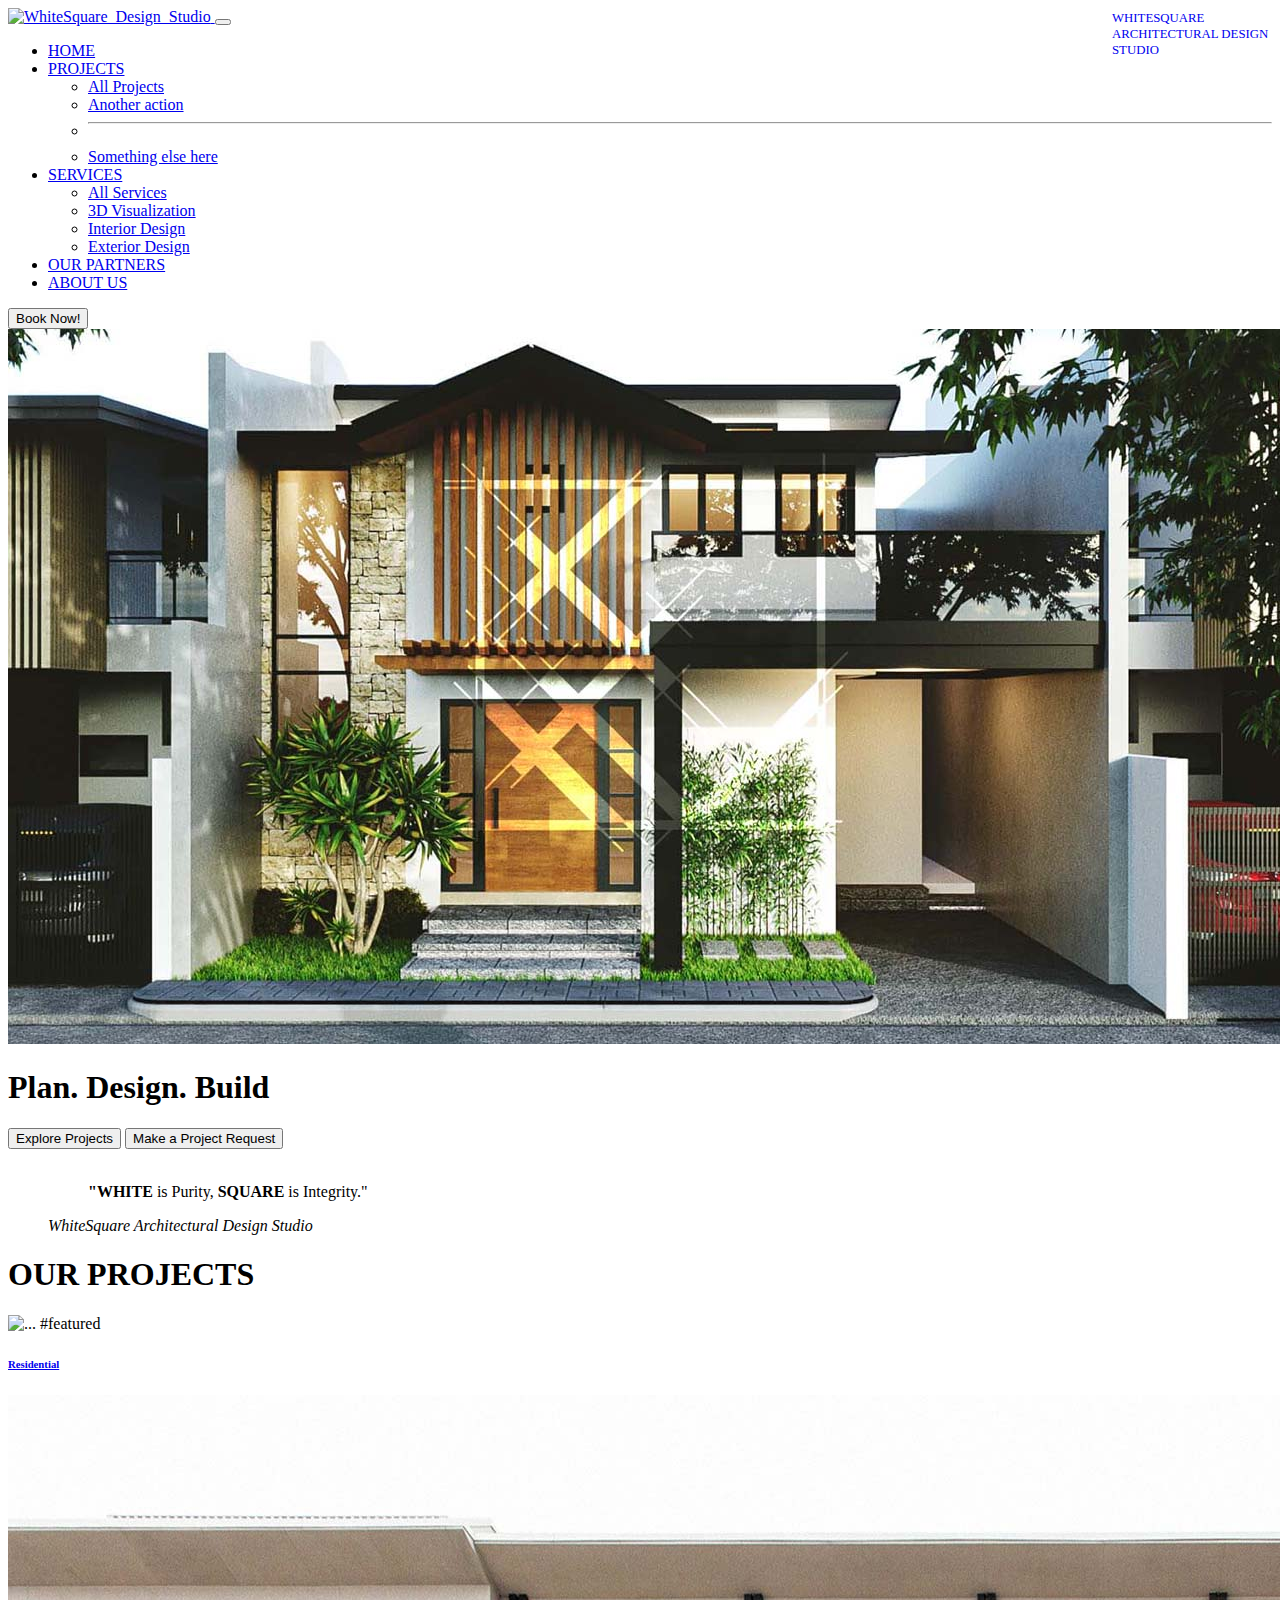
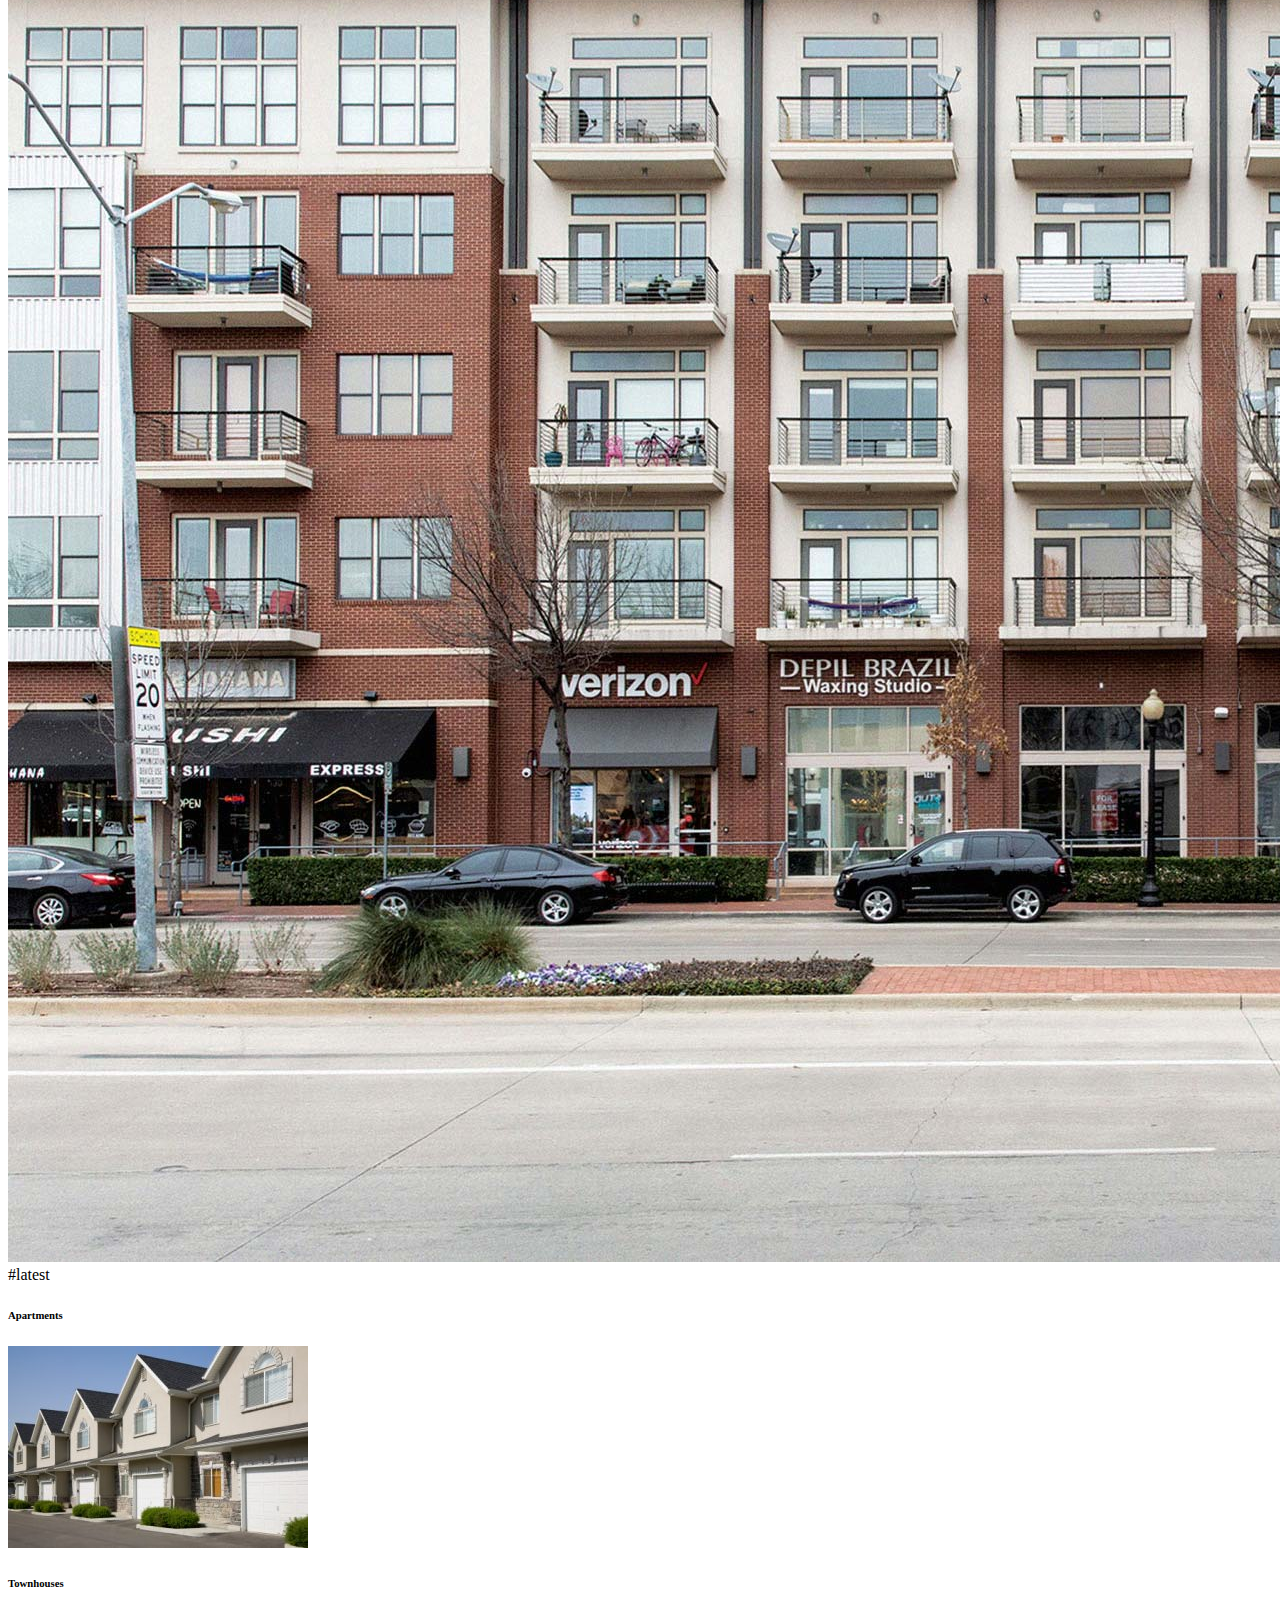
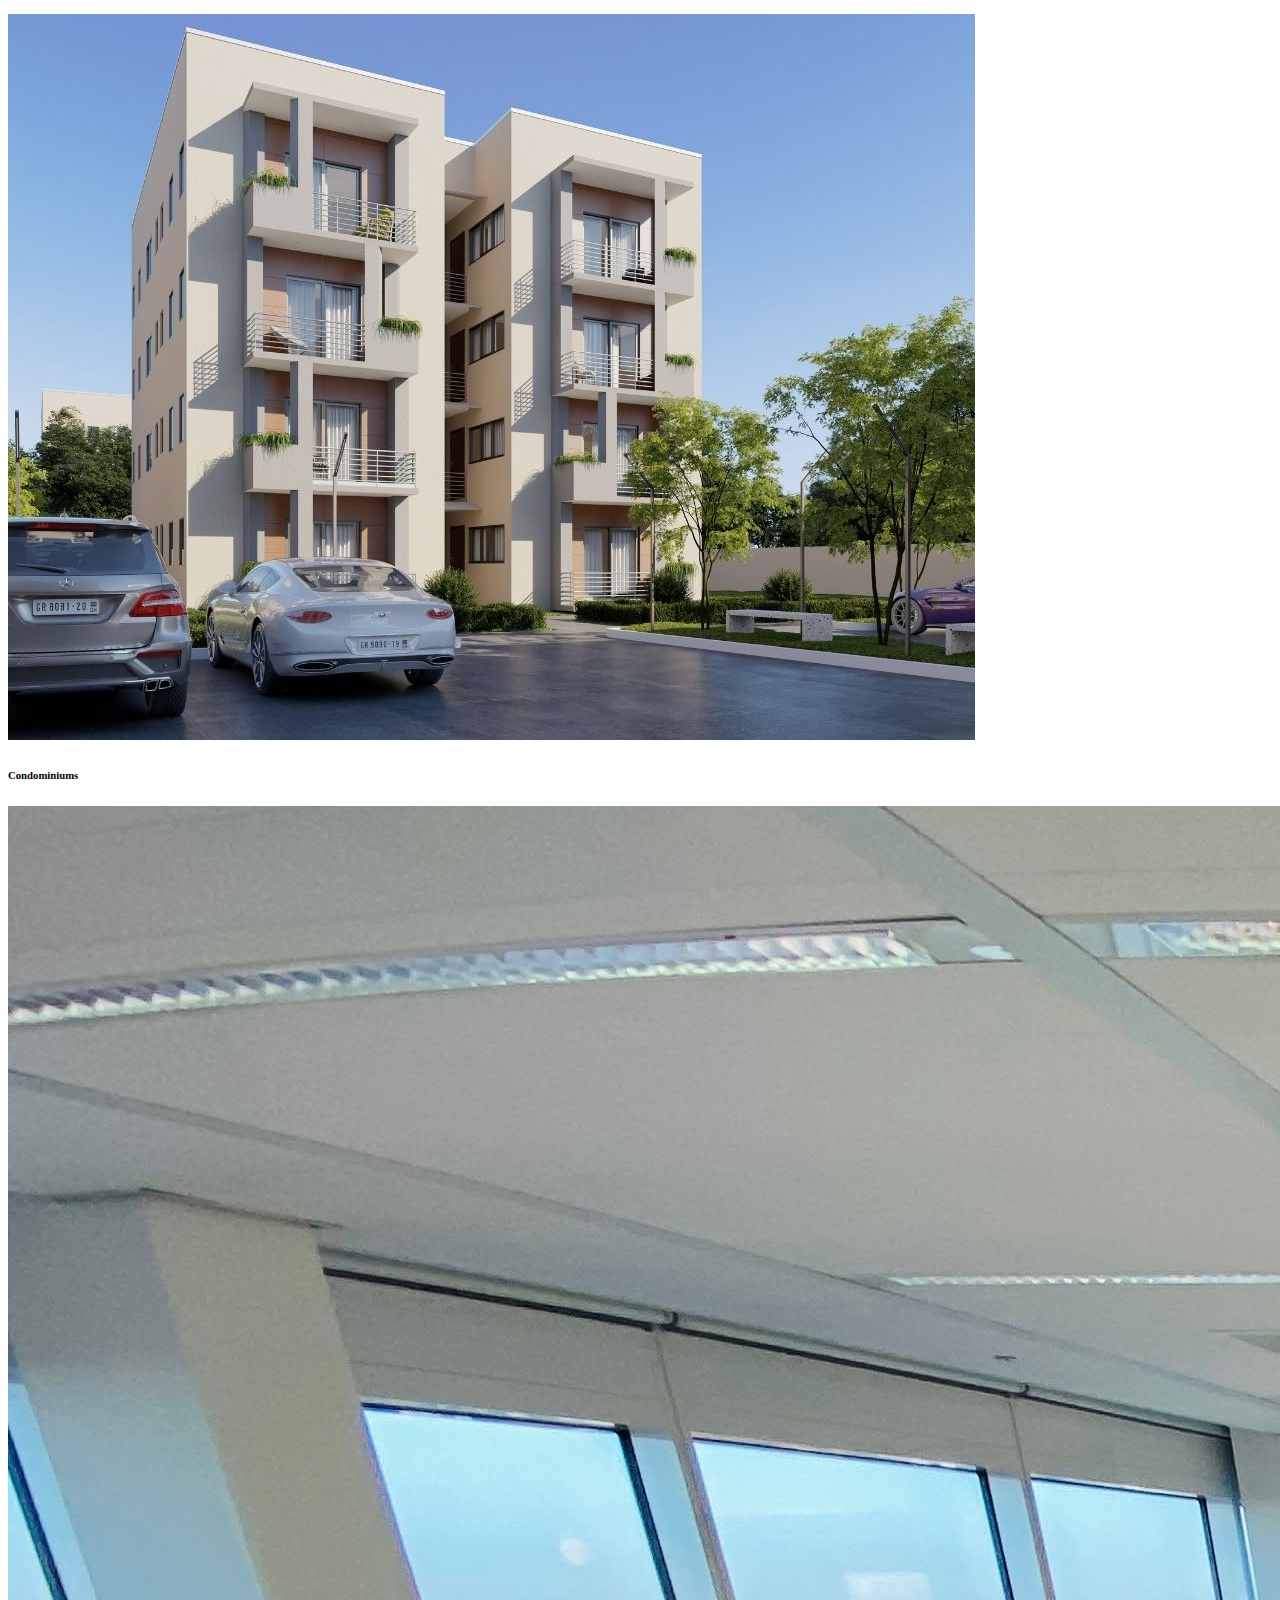
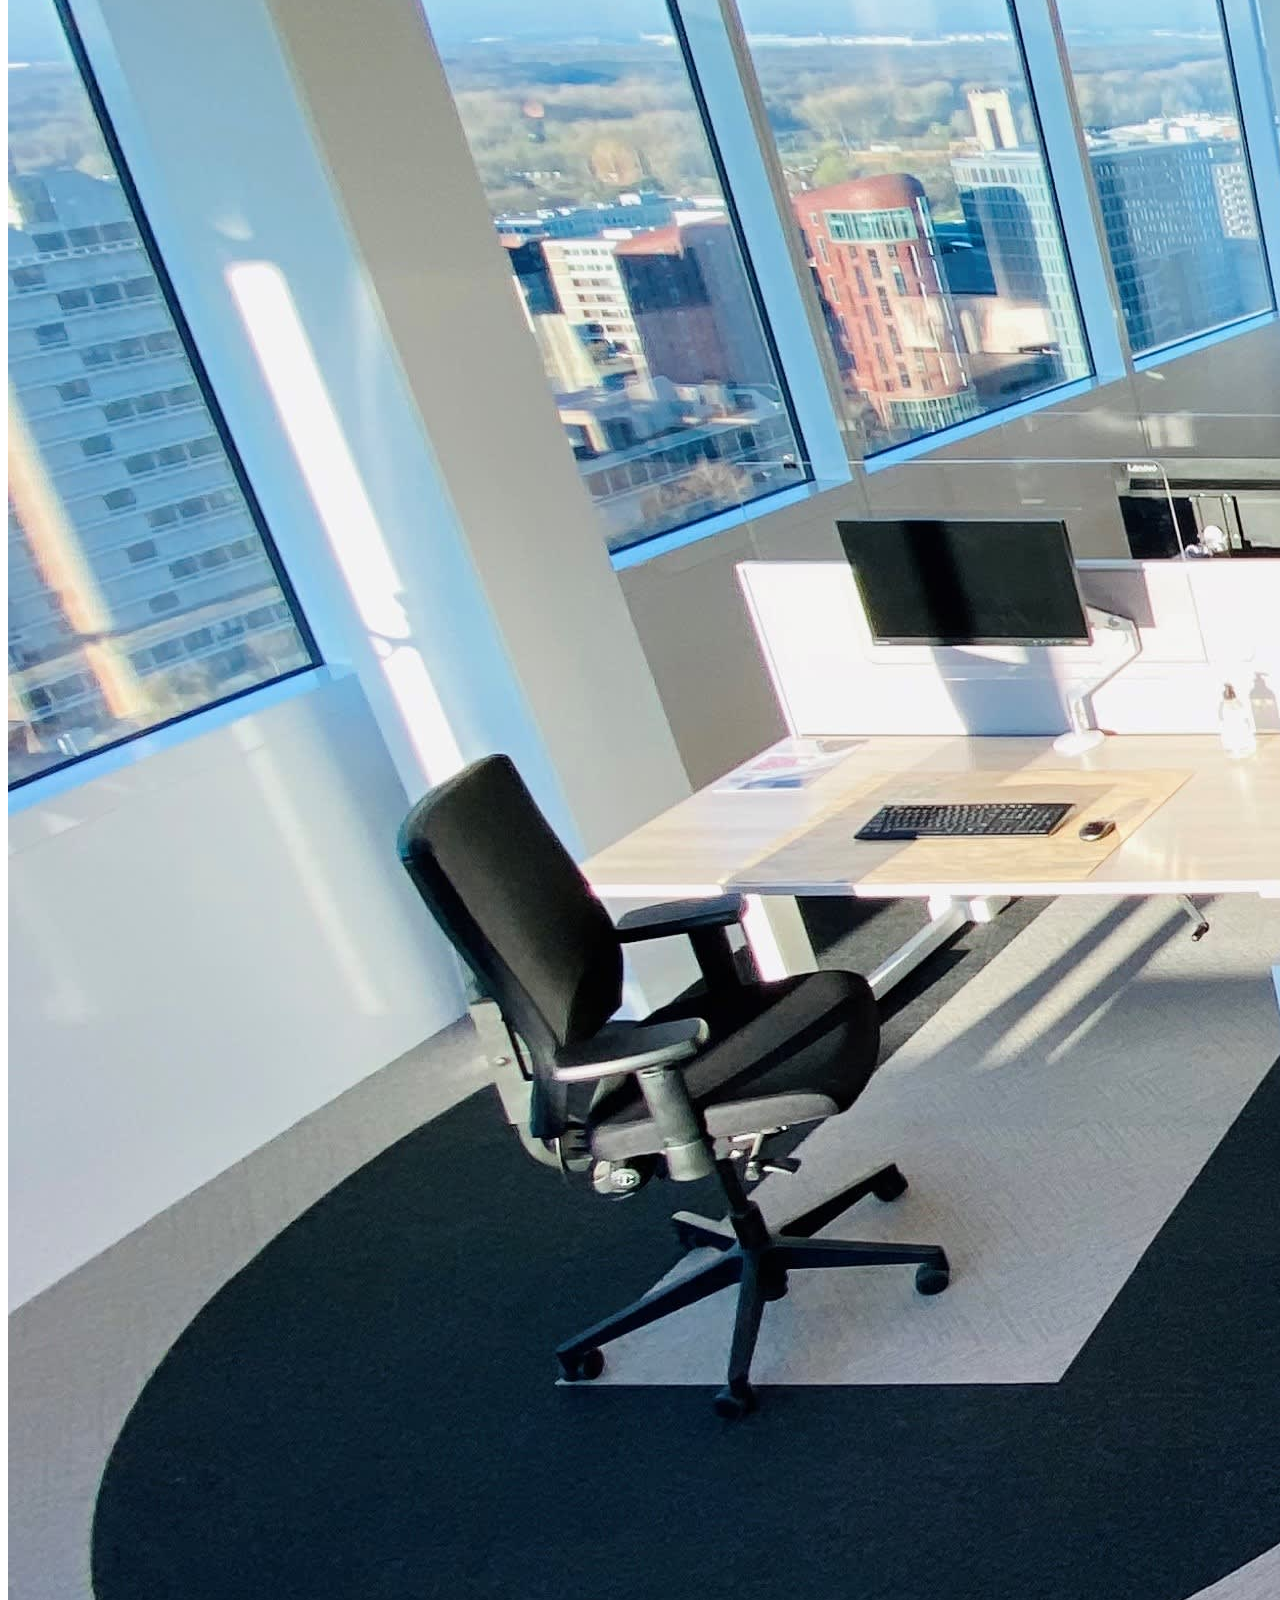
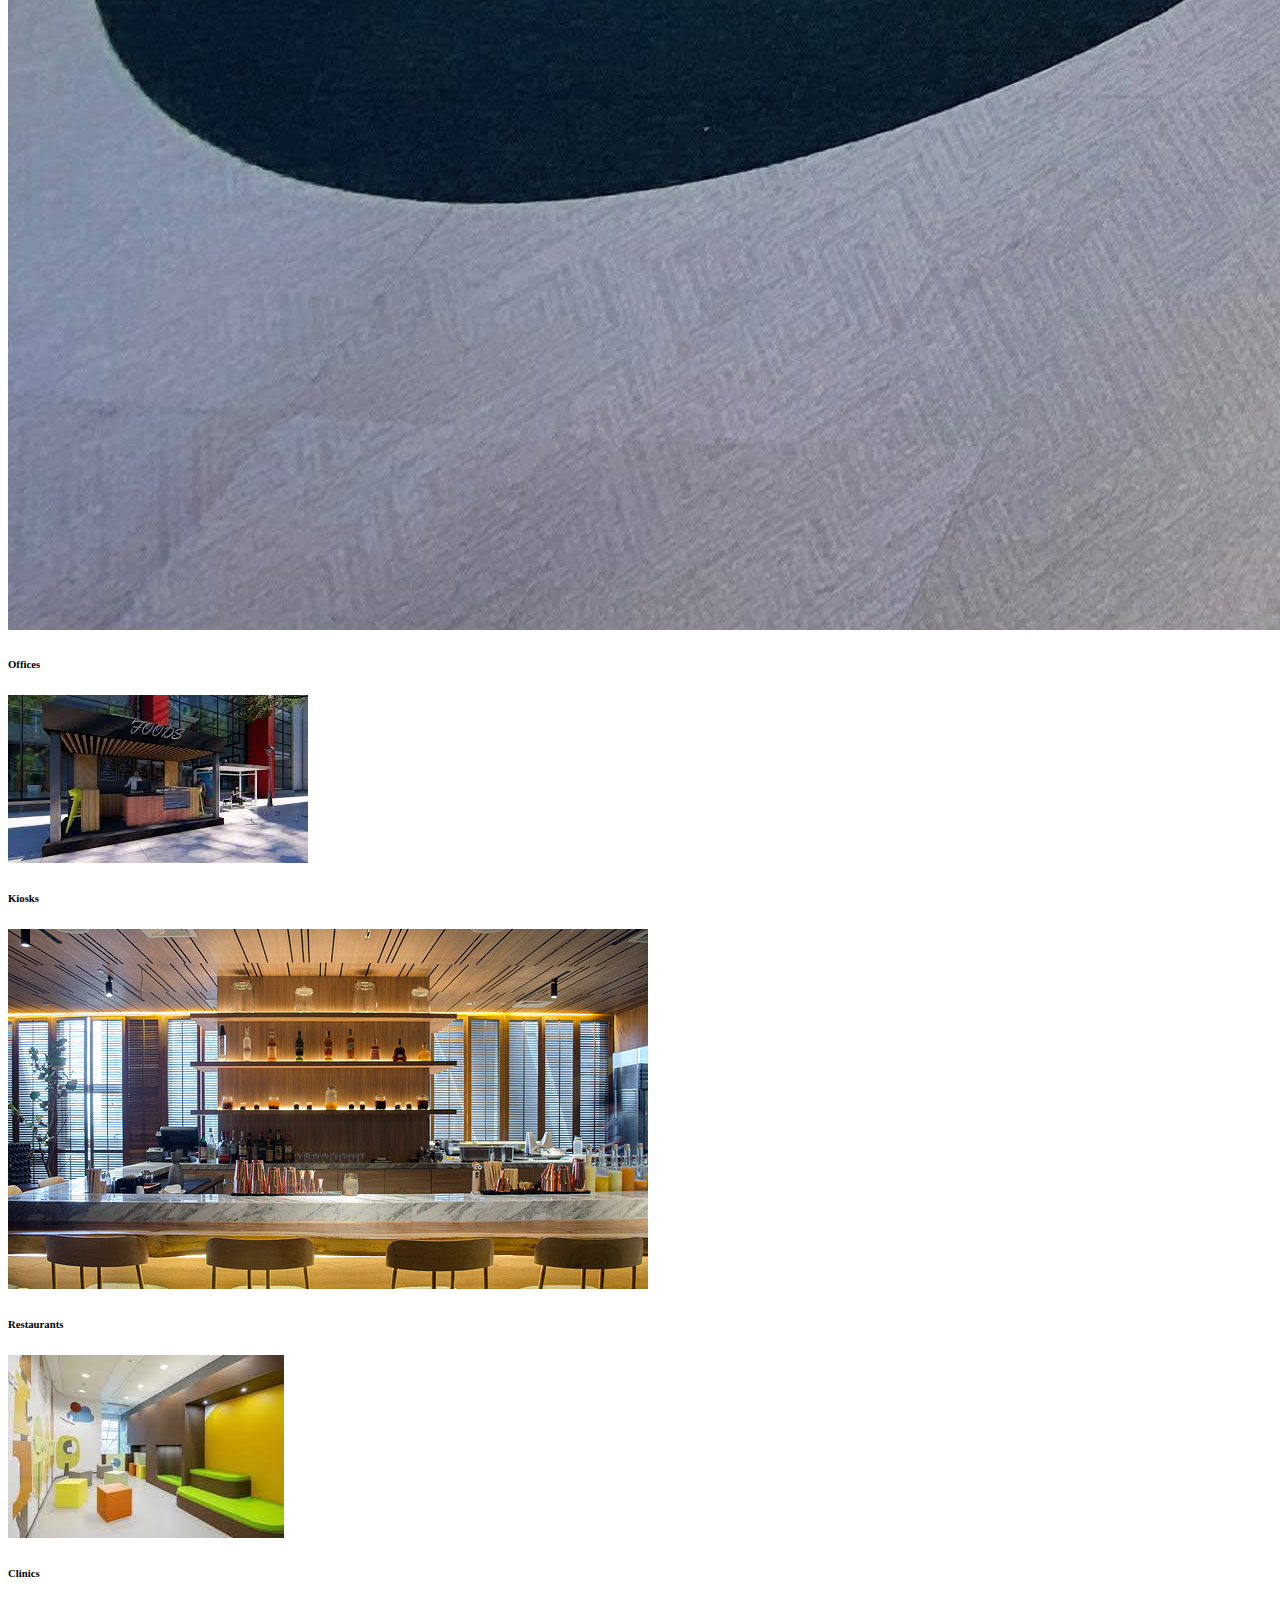
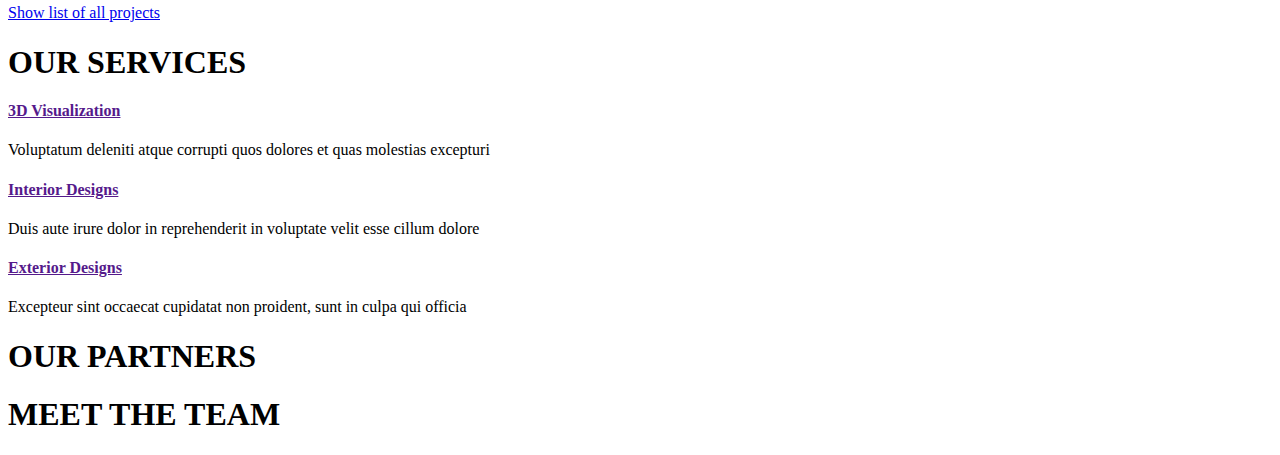
==== index.html @ 4108cbcc "Add files via upload" ====
<!DOCTYPE html>
<html lang="en">
<head>
    <meta charset="UTF-8">
    <meta name="viewport" content="width=device-width, initial-scale=1.0">
<!-- CSS only -->
    <link href="https://cdn.jsdelivr.net/npm/bootstrap@5.2.0/dist/css/bootstrap.min.css" rel="stylesheet" integrity="sha384-gH2yIJqKdNHPEq0n4Mqa/HGKIhSkIHeL5AyhkYV8i59U5AR6csBvApHHNl/vI1Bx" crossorigin="anonymous">

    <!-- Font Awesome V6.1.1 CDN  -->
    <link rel="stylesheet" href="https://cdnjs.cloudflare.com/ajax/libs/font-awesome/6.1.1/css/all.min.css" integrity="sha512-KfkfwYDsLkIlwQp6LFnl8zNdLGxu9YAA1QvwINks4PhcElQSvqcyVLLD9aMhXd13uQjoXtEKNosOWaZqXgel0g==" crossorigin="anonymous" referrerpolicy="no-referrer" />
  <link rel="stylesheet" href="cstyle.css">
</head>
<body id>
    <nav class="navbar navbar-dark bg-dark navbar-expand-lg m-0 p-0 fixed-top" id="mainNav">
        <div class="container-xl">
          <a class="navbar-brand" href="#top">
                <img src="wslogo2.png" alt="WhiteSquare_Design_Studio" height="52" class="d-inline-block align-text-center">
                <div class="text-wrap" style="width: 10rem; font-size: 0.8rem; line-height: 1rem; float: right; align-items: center; margin-top: 2px;">
                  WHITESQUARE ARCHITECTURAL DESIGN STUDIO
                </div>
              </a>
          <button class="navbar-toggler" type="button" data-bs-toggle="collapse" data-bs-target="#navbarResponsive" aria-controls="navbarResponsive" aria-expanded="false" aria-label="Toggle navigation">
            <span class="navbar-toggler-icon"></span>
          </button>
          <div class="collapse navbar-collapse" id="navbarResponsive">
            <ul class="navbar-nav mx-auto p-3 mb-lg-0">
              <li class="nav-item py-sm-2">
                <a class="nav-link" href="#top">HOME</a>
              </li>
              <li class="nav-item dropdown py-sm-2">
                <a class="nav-link dropdown-toggle" href="#projects" role="button" data-bs-toggle="dropdown" aria-expanded="false">
                  PROJECTS</a>
                <ul class="dropdown-menu">
                  <li><a class="dropdown-item" href="#">All Projects</a></li>
                  <li><a class="dropdown-item" href="#">Another action</a></li>
                  <li><hr class="dropdown-divider"></li>
                  <li><a class="dropdown-item" href="#">Something else here</a></li>
                </ul>
              </li>
              <li class="nav-item dropdown py-sm-2">
                <a class="nav-link dropdown-toggle" href="#services" role="button" data-bs-toggle="dropdown" aria-expanded="false">
                  SERVICES</a>
                  <ul class="dropdown-menu">
                    <li><a class="dropdown-item" href="#">All Services</a></li>
                    <li><a class="dropdown-item" href="#">3D Visualization</a></li>
                    <li><a class="dropdown-item" href="#">Interior Design</a></li>
                    <li><a class="dropdown-item" href="#">Exterior Design</a></li>
                  </ul>
              </li>
              <li class="nav-item py-sm-2">
                <a class="nav-link" href="#partners" role="button" aria-expanded="false"> OUR PARTNERS</a>
              </li>
              <li class="nav-item py-sm-2">
                <a class="nav-link" href="#about-us" role="button" aria-expanded="false"> ABOUT US</a>
              </li>
            </ul>
            <form class="d-flex " role="search">
              <button class="btn btn-lg mx-auto" type="submit" id="custbtn-reverse">Book Now!</button>
            </form>
          </div>
        </div>
      </nav>

<!-- MAIN-->
<section id ="top">
  <div class="mainbanner"> 
    <img src="madison-project.jpg" alt="" class="w-100 imgrepos">     
        <div class="overlay">
            <h1 class="text-center display-2 text-white border-top ">Plan. Design. Build</h1>              
            <div class="d-grid">
                <button class="btn btn-light mx-auto  mt-3" id="custbtn-reverse">Explore Projects</button>
                <button class="btn btn-light mx-auto  mt-3" id="custbtn-reverse">Make a Project Request</button>
            </div>
              <br>
              <figure class="text-center text-white mt-3">
                <blockquote class="blockquote">
                  <p><strong>"WHITE</strong> is Purity, <strong>SQUARE</strong> is Integrity."</p>
                </blockquote>
                <figcaption class="blockquote-footer text-white">
                  <cite title="Source Title">WhiteSquare Architectural Design Studio</cite>
                </figcaption>
              </figure>
        </div>
  </div>
</section>

<!--  Projects Section -->
<div id="projects" class="projects bg-light  py-5  ">
  <h1 class="text-center mt-5 mb-3">OUR PROJECTS</h1>
 
  <div class="container ">
      <div class="row g-4">

        <div class="col-lg-3 col-md-4 col-sm-6 ">
          <div class="card text-dark bg-light shadow ">
            <img src="img-sample.jpg" class="card-img-top" alt="...">
            <span class="tag tag-teal">#featured</span>  
            <a href="residential.html">
            <div class="card-body text-center">
                <h6 class="card-title">Residential</h6>
              </div>
            </a>
          </div>
        </div>

        <div class="col-lg-3 col-md-4 col-sm-6">
          <div class="card text-dark bg-light shadow ">
            <img src="./images/apartments.jpg" class="card-img-top" alt="...">
            <span class="tag tag-hot">#latest</span>    
            <div class="card-body text-center">
                <h6 class="card-title">Apartments</h6>
              </div>
          </div>
        </div>

        <div class="col-lg-3 col-md-4 col-sm-6">
          <div class="card text-dark bg-light shadow ">
            <img src="./images/townhouses.jpg" class="card-img-top" alt="...">
              <div class="card-body text-center">
                <h6 class="card-title">Townhouses</h6>
              </div>
          </div>
        </div>

        <div class="col-lg-3 col-md-4 col-sm-6">
          <div class="card text-dark bg-light shadow ">
            <img src="./images/condominiums.jpg" class="card-img-top" alt="...">
              <div class="card-body text-center">
                <h6 class="card-title">Condominiums</h6>
              </div>
          </div>
        </div>
        <div class="col-lg-3 col-md-4 col-sm-6">
          <div class="card text-dark bg-light shadow ">
            <img src="./images/offices.jpg" class="card-img-top" alt="...">
              <div class="card-body text-center">
                <h6 class="card-title">Offices</h6>
              </div>
          </div>
        </div>
        
        <div class="col-lg-3 col-md-4 col-sm-6">
          <div class="card text-dark bg-light shadow ">
            <img src="./images/kiosks.jpg" class="card-img-top" alt="...">
              <div class="card-body text-center">
                <h6 class="card-title">Kiosks</h6>
              </div>
          </div>
        </div>

        <div class="col-lg-3 col-md-4 col-sm-6">
          <div class="card text-dark bg-light shadow ">
            <img src="./images/restaurants.jpg" class="card-img-top" alt="...">
              <div class="card-body text-center">
                <h6 class="card-title">Restaurants</h6>
              </div>
          </div>
        </div>
        
        <div class="col-lg-3 col-md-4 col-sm-6">
          <div class="card text-dark bg-light shadow ">
            <img src="./images/clinics.jpg" class="card-img-top" alt="...">
              <div class="card-body text-center">
                <h6 class="card-title">Clinics</h6>
              </div>
          </div>
        </div>

        <div class="justify-content-md-center col-lg-8 col-md-12 col-sm-12 mx-auto">
          <a href="all-projects.html" class="btn btn-secondary btn-lg text-center w-100">Show list of all projects</a>
        </div>

      </div>
  </div>
</div>
 <!-- ======= Our Services Section ======= -->
 <div id="services" class="services py-5">
    <h1 class="text-center mt-5 mb-3">OUR SERVICES</h1>
  <div class="container">
    <div class="row">
      
      <div class="col-lg-4 col-md-6 d-flex align-items-stretch">
        <div class="icon-box">
          <div class="icon"><i class="fas fa-cube"></i></div>
          <h4><a href="">3D Visualization</a></h4>
          <p>Voluptatum deleniti atque corrupti quos dolores et quas molestias excepturi</p>
        </div>
      </div>

      <div class="col-lg-4 col-md-6 d-flex align-items-stretch mt-4 mt-md-0">
        <div class="icon-box">
          <div class="icon"><i class="fas fa-chair"></i></div>
          <h4><a href="">Interior Designs</a></h4>
          <p>Duis aute irure dolor in reprehenderit in voluptate velit esse cillum dolore</p>
        </div>
      </div>

      <div class="col-lg-4 col-md-6 d-flex align-items-stretch mt-4 mt-lg-0">
        <div class="icon-box">
          <div class="icon"><i class="fas fa-archway"></i></div>
          <h4><a href="">Exterior Designs</a></h4>
          <p>Excepteur sint occaecat cupidatat non proident, sunt in culpa qui officia</p>
        </div>
      </div>

    </div>

  </div>
</div><!-- End Services Section -->

<!-- OUR PARTNERS -->
<div id ="partners" class="partners py-5">
  <h1 class="text-center">OUR PARTNERS</h1>

    <div class="container">
      <div class="row"></div>
    </div>


  </div>


<!-- ABOUT US -->
<div id ="about-us" class="about-us py-5">
  <h1 class="text-center">MEET THE TEAM</h1>

    <div class="container">
      <div class="row"></div>
    </div>


  </div>

<!-- FOOTER -->
<footer id="end">

</footer>
<!-- JS Core Script for scrolling -->
<script src="./js/scripts.js"></script>
<!-- JavaScript Bundle with Popper -->
<script src="https://cdn.jsdelivr.net/npm/bootstrap@5.2.0/dist/js/bootstrap.bundle.min.js" integrity="sha384-A3rJD856KowSb7dwlZdYEkO39Gagi7vIsF0jrRAoQmDKKtQBHUuLZ9AsSv4jD4Xa" crossorigin="anonymous"></script>

</body>
</html>
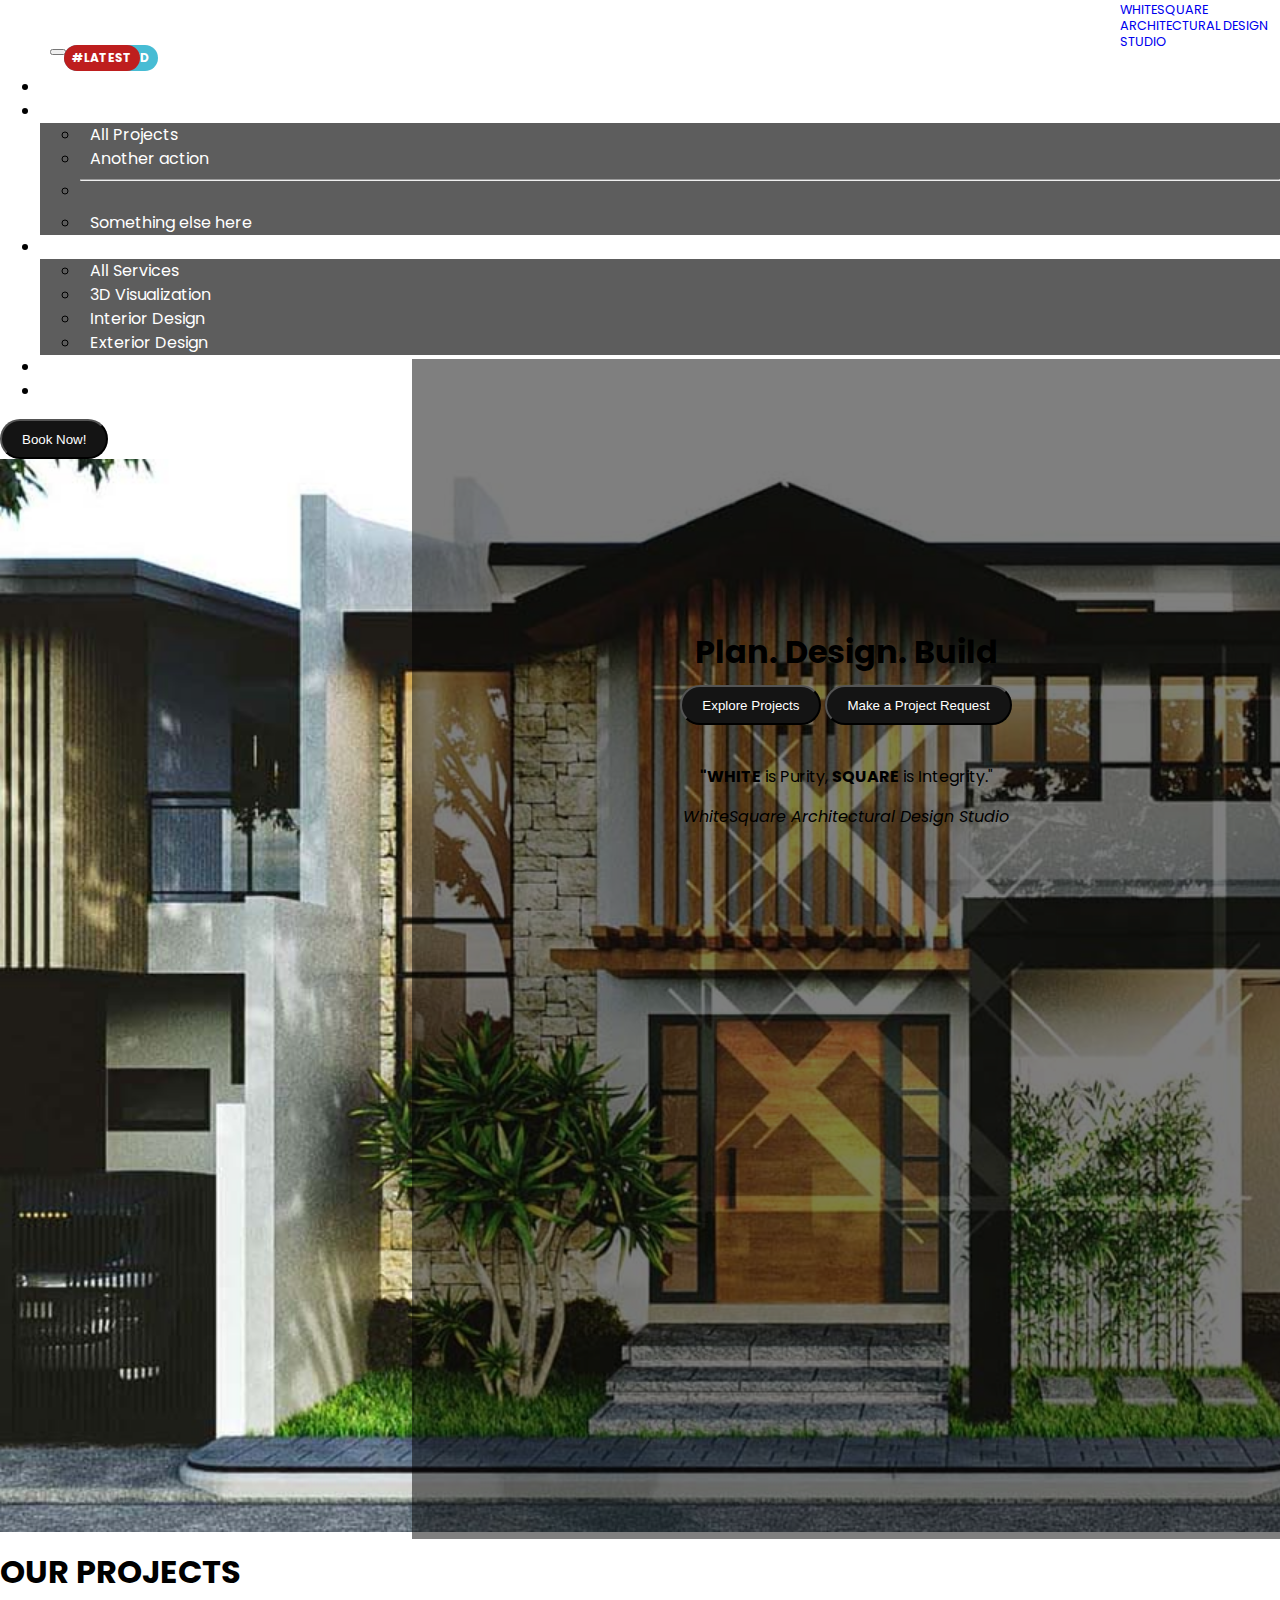
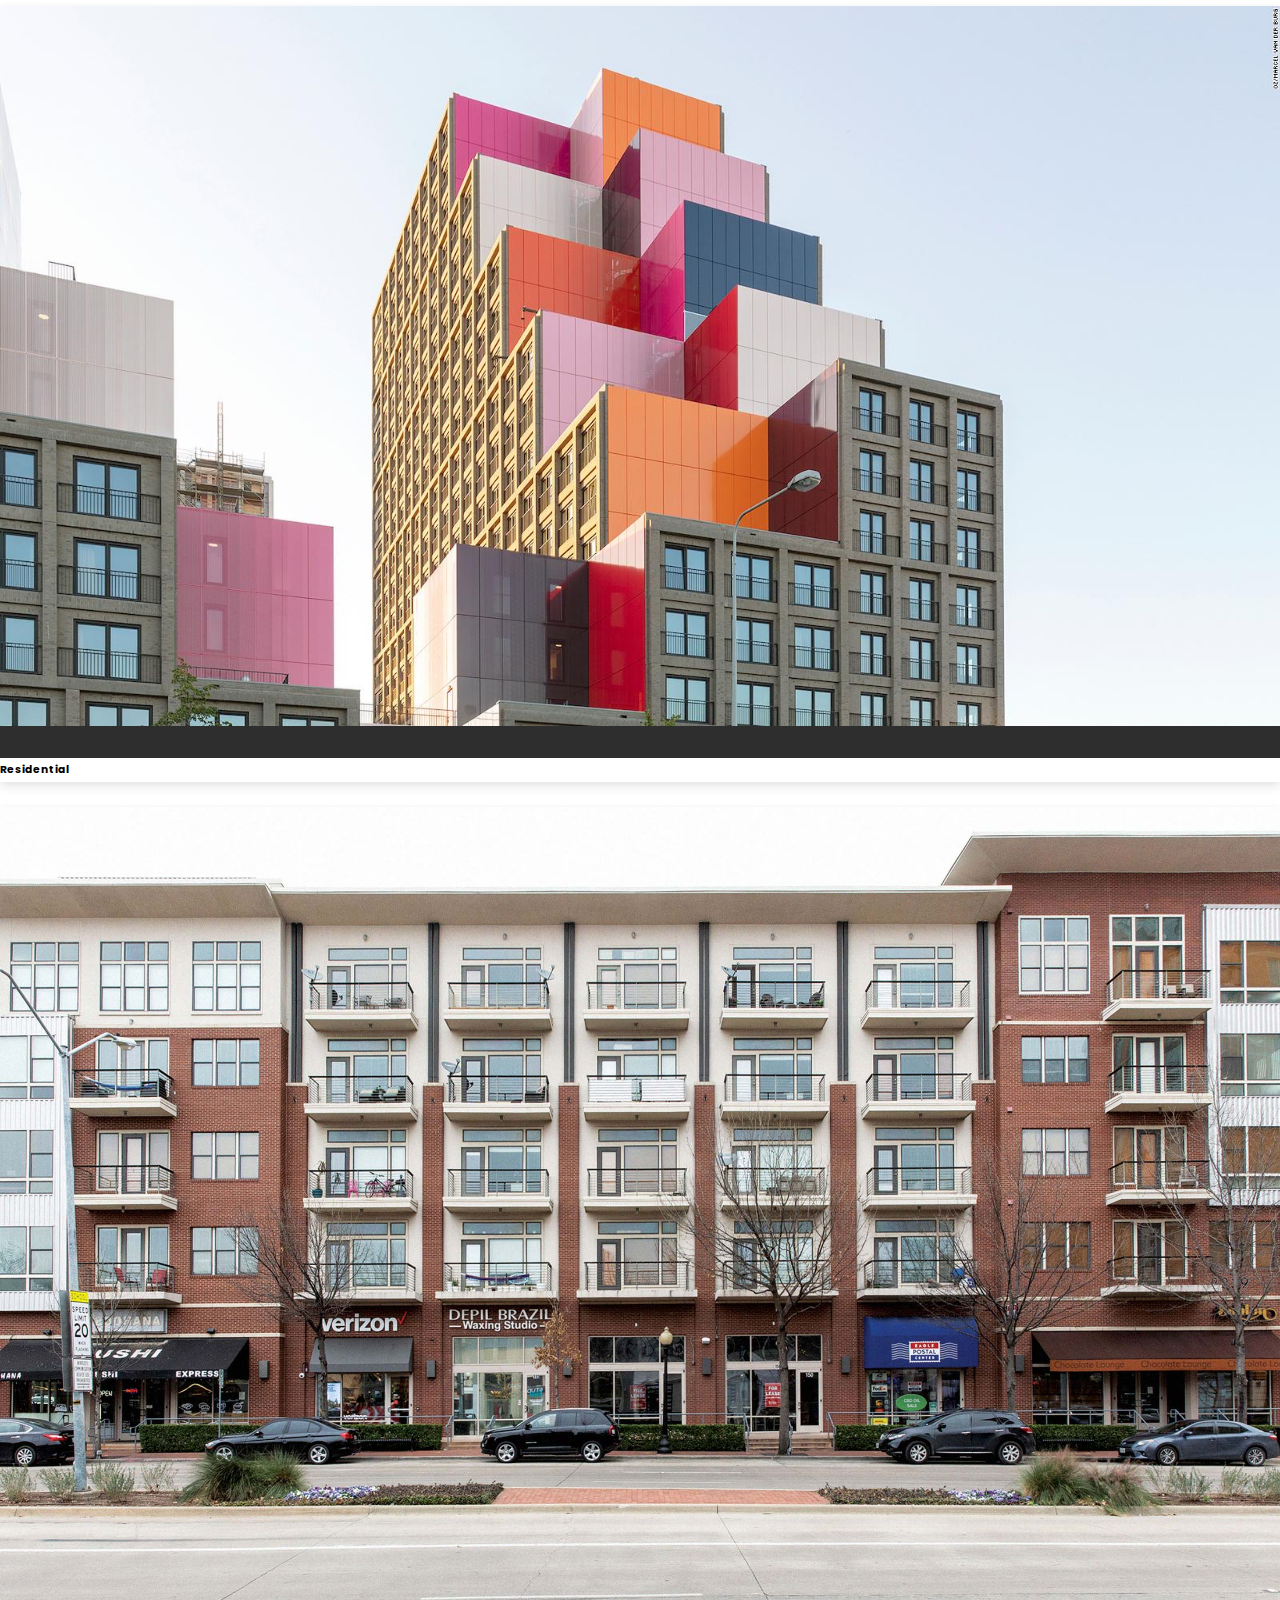
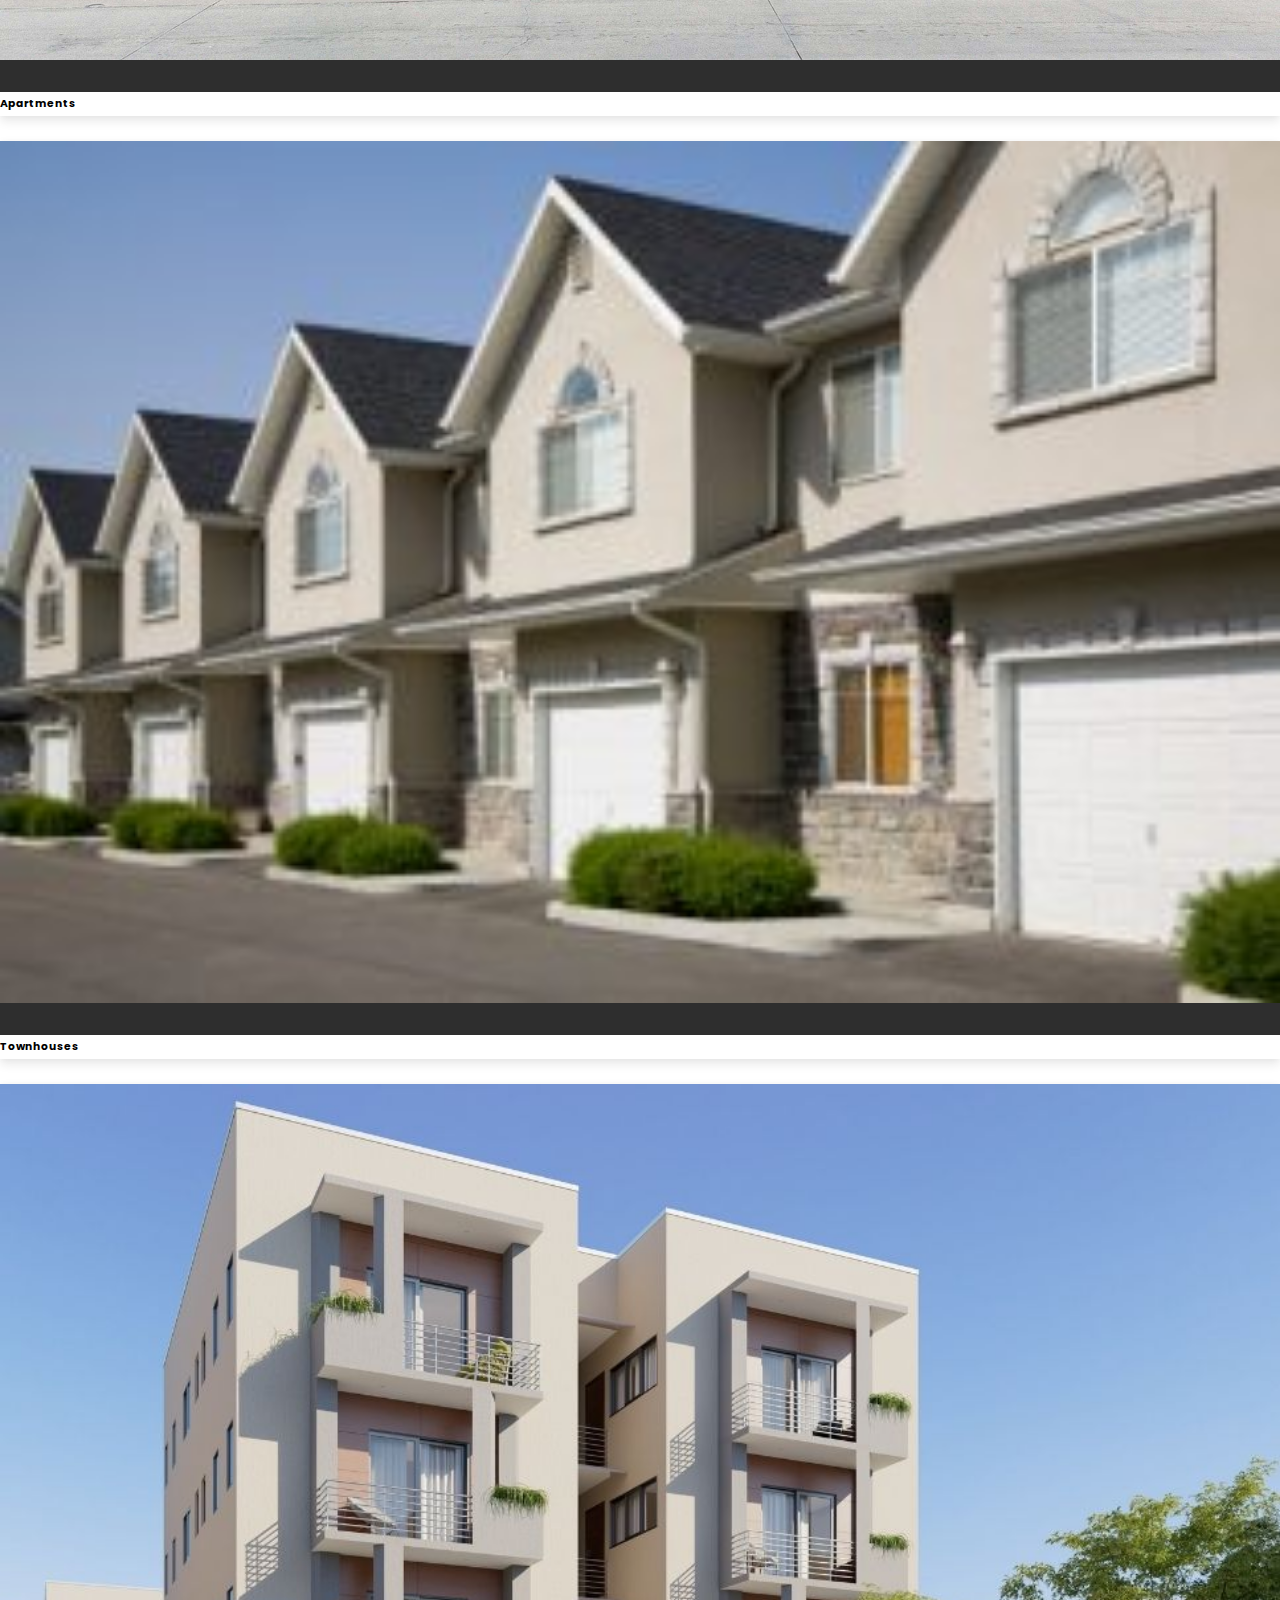
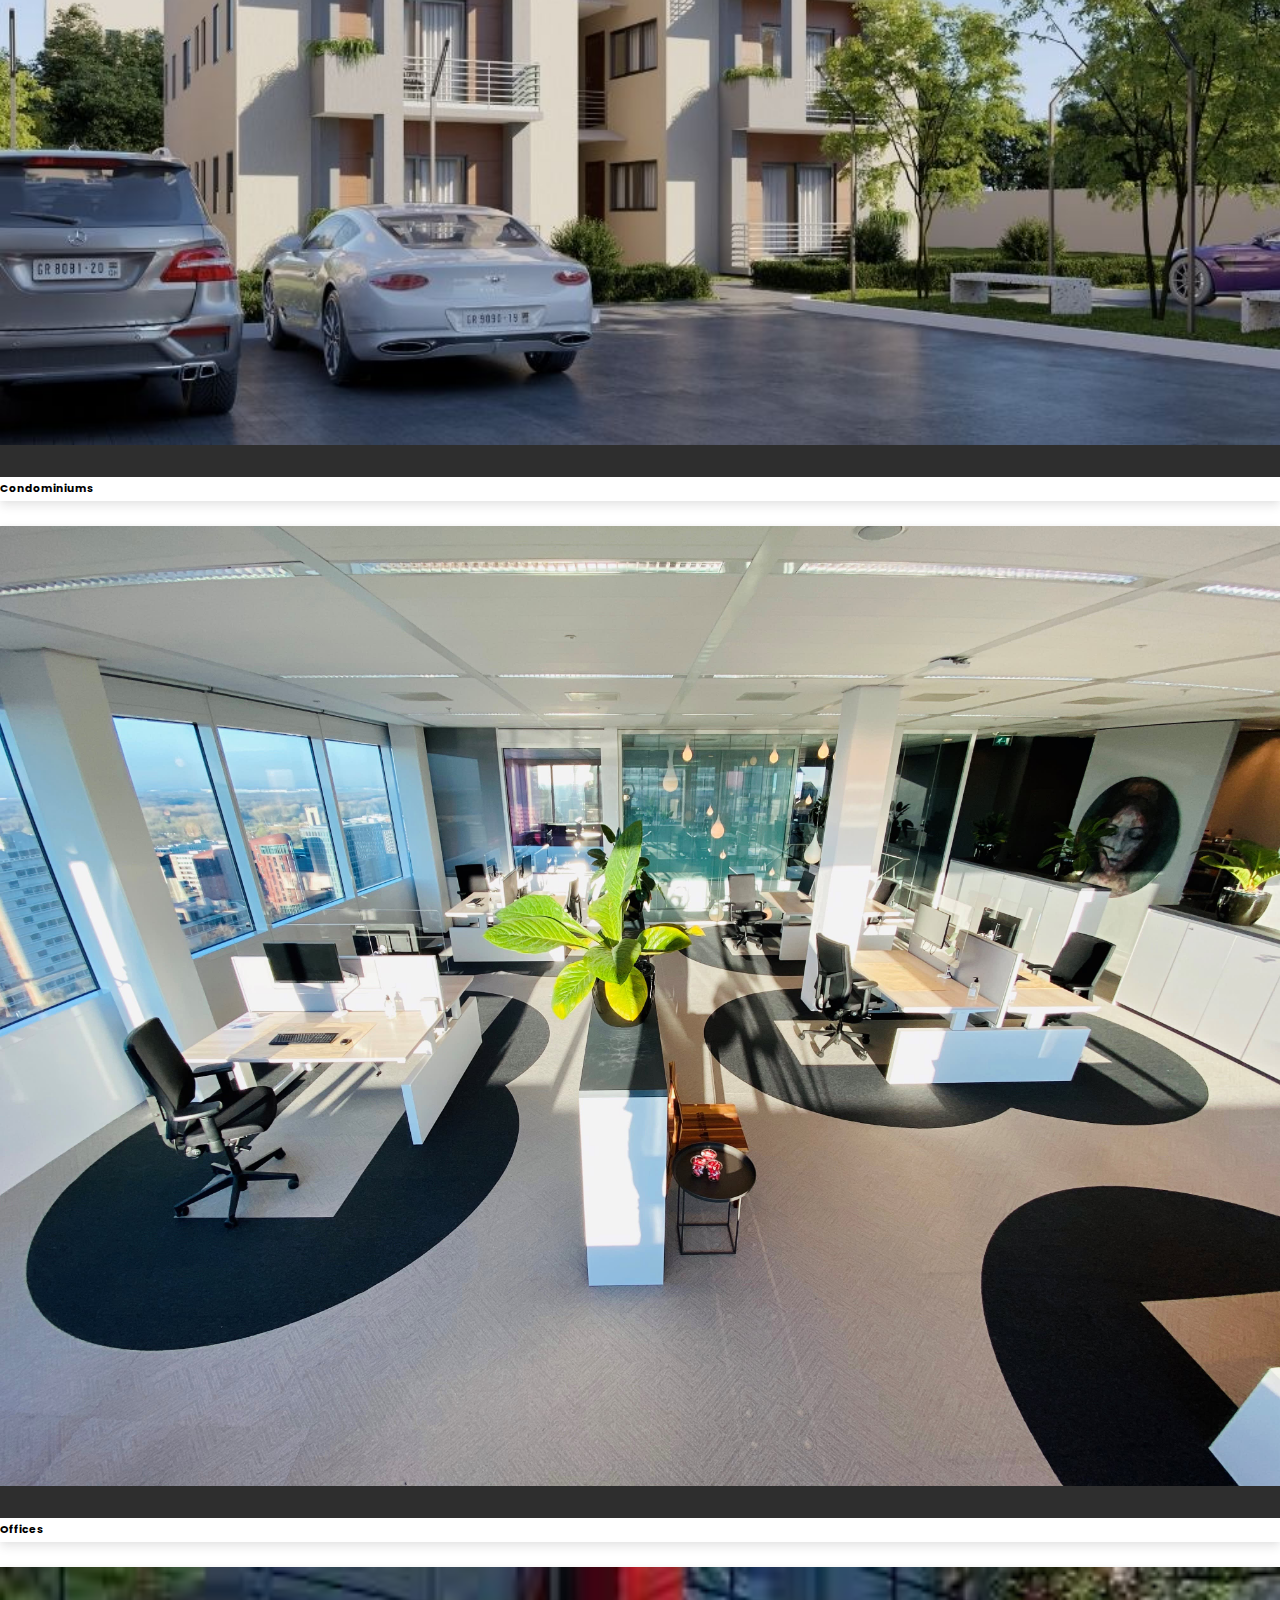
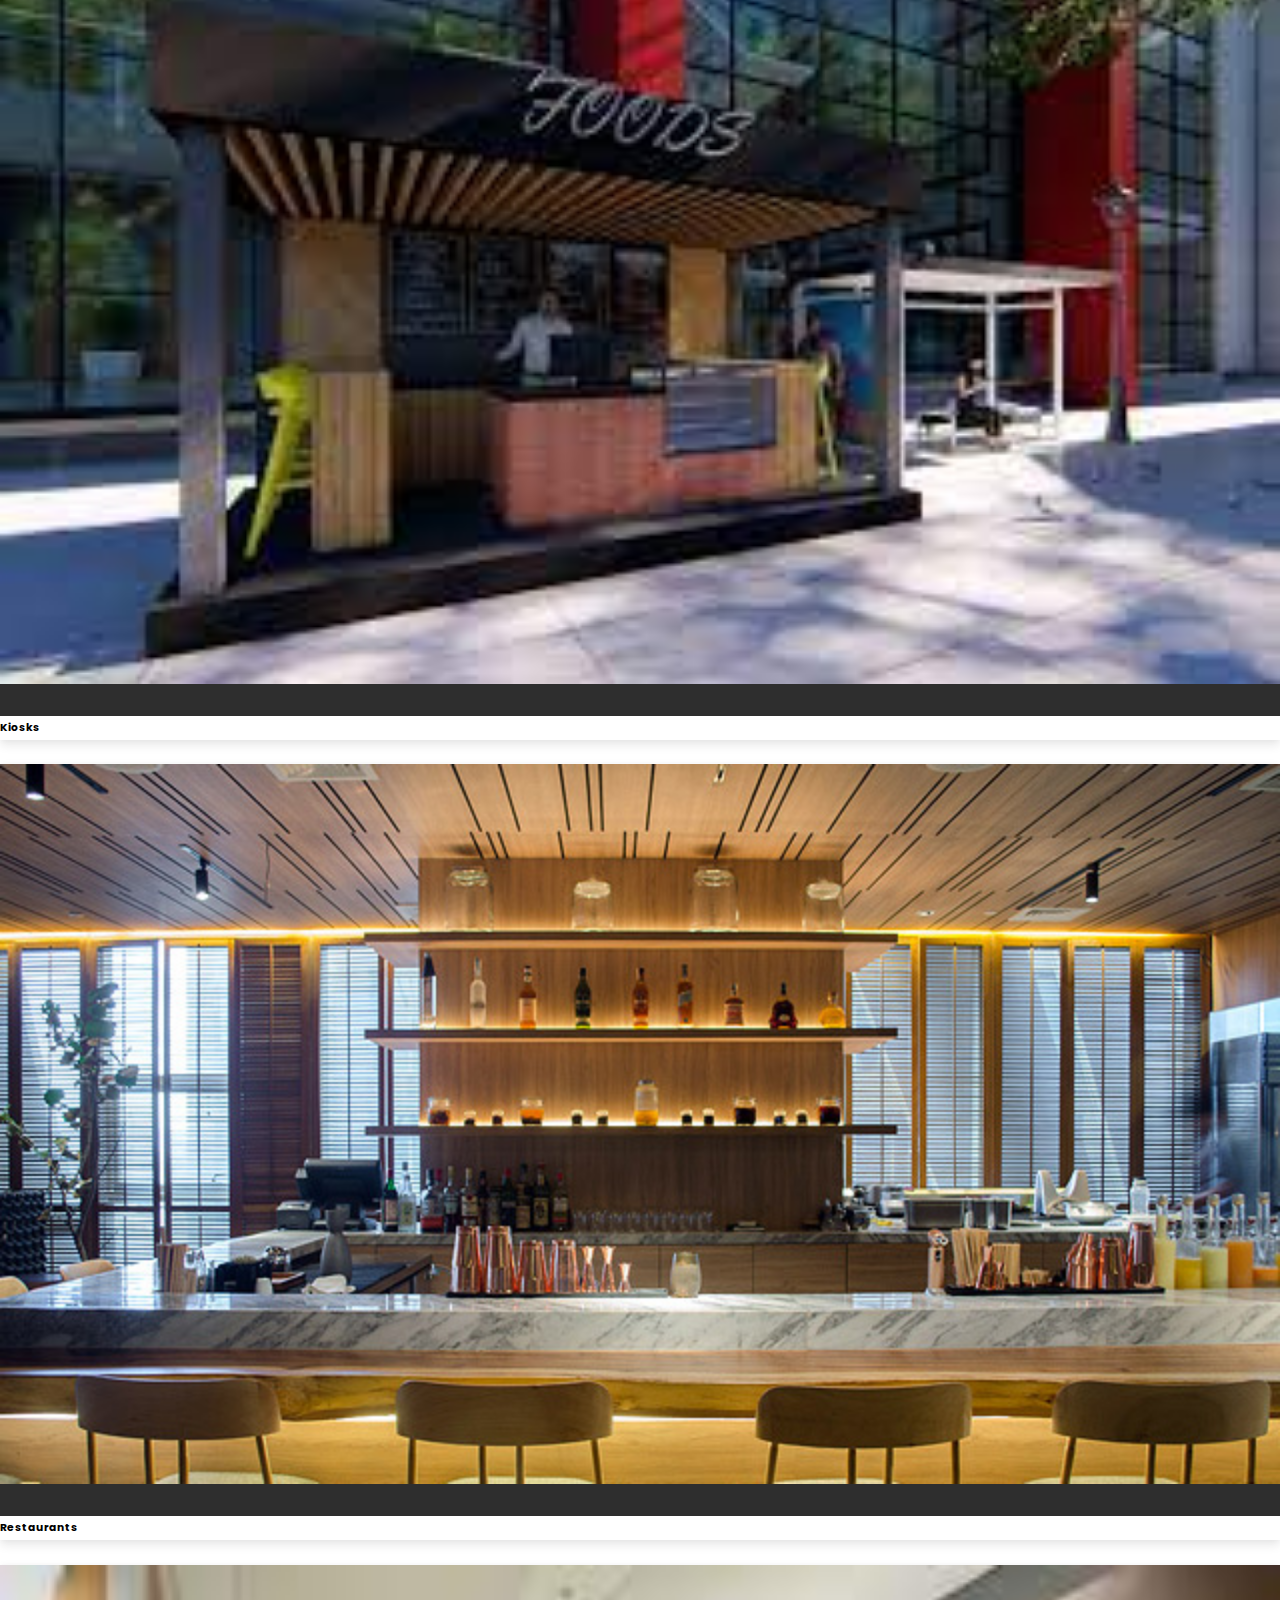
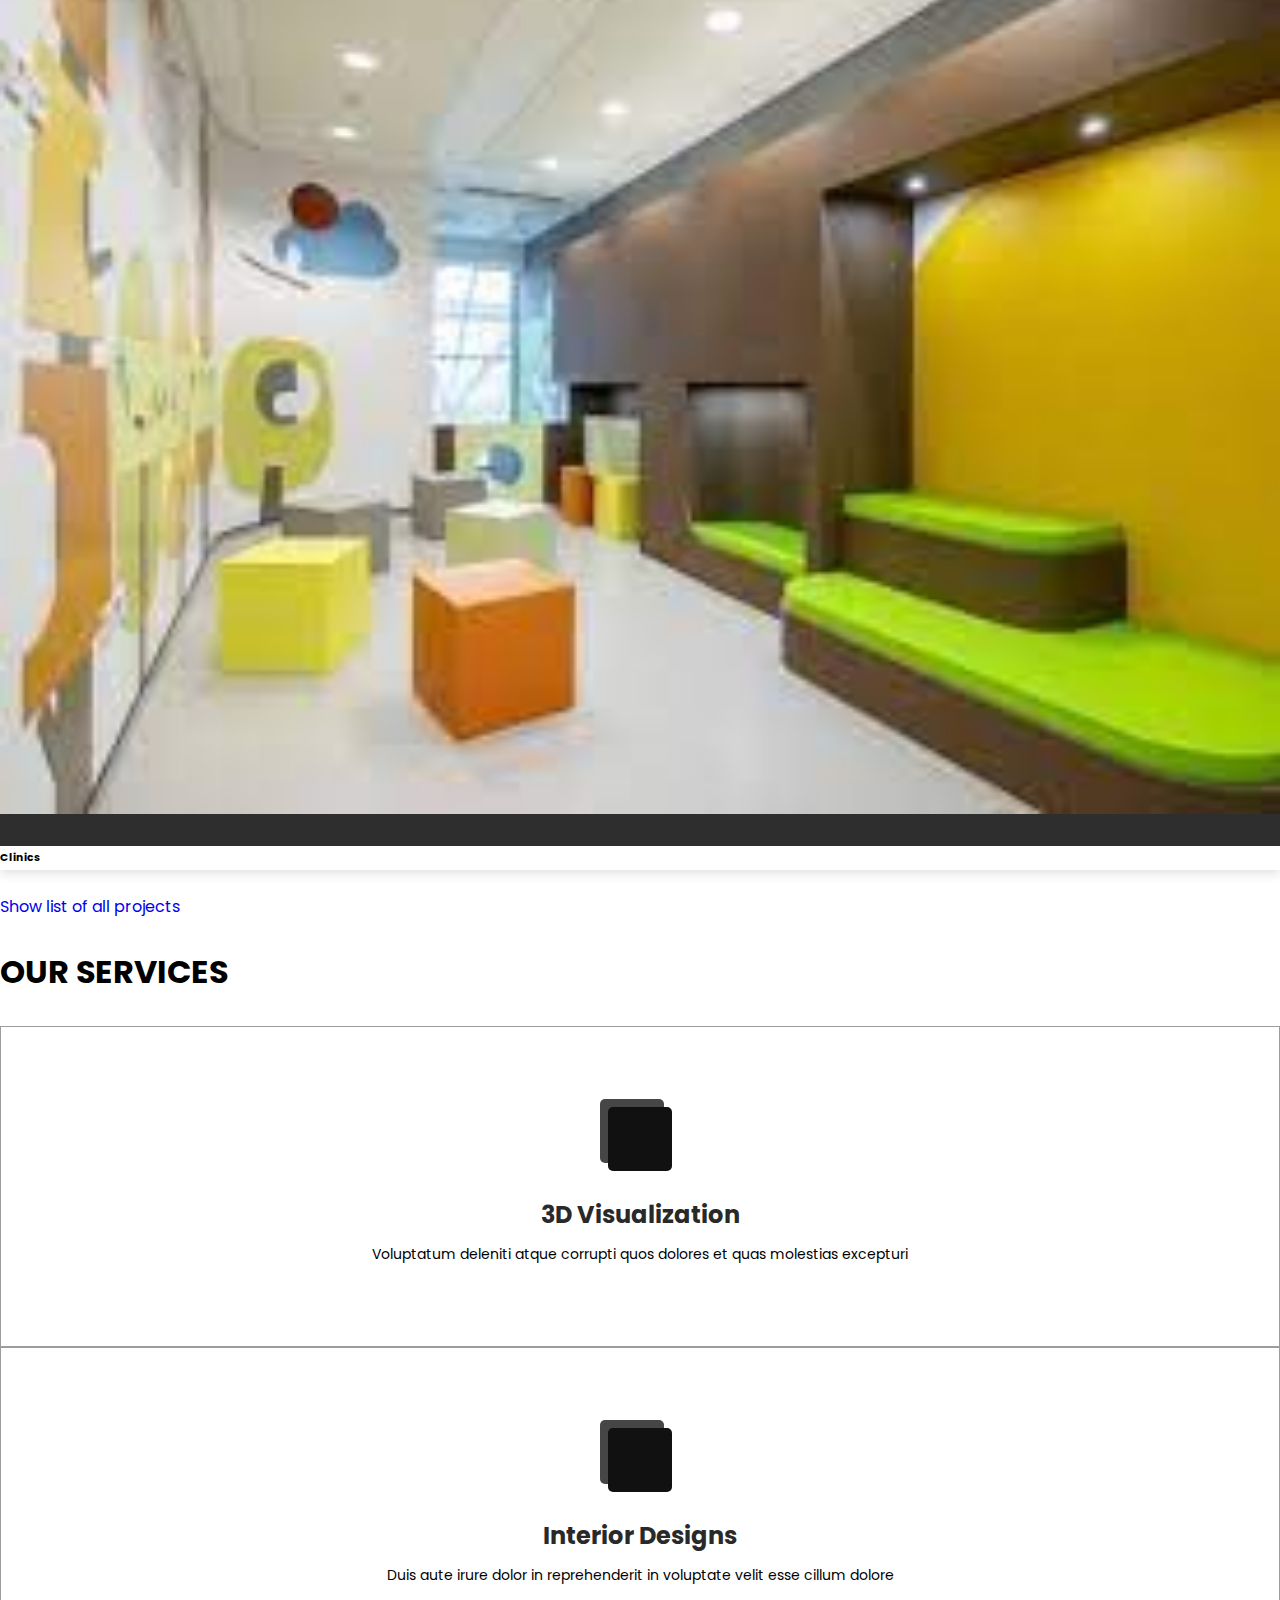
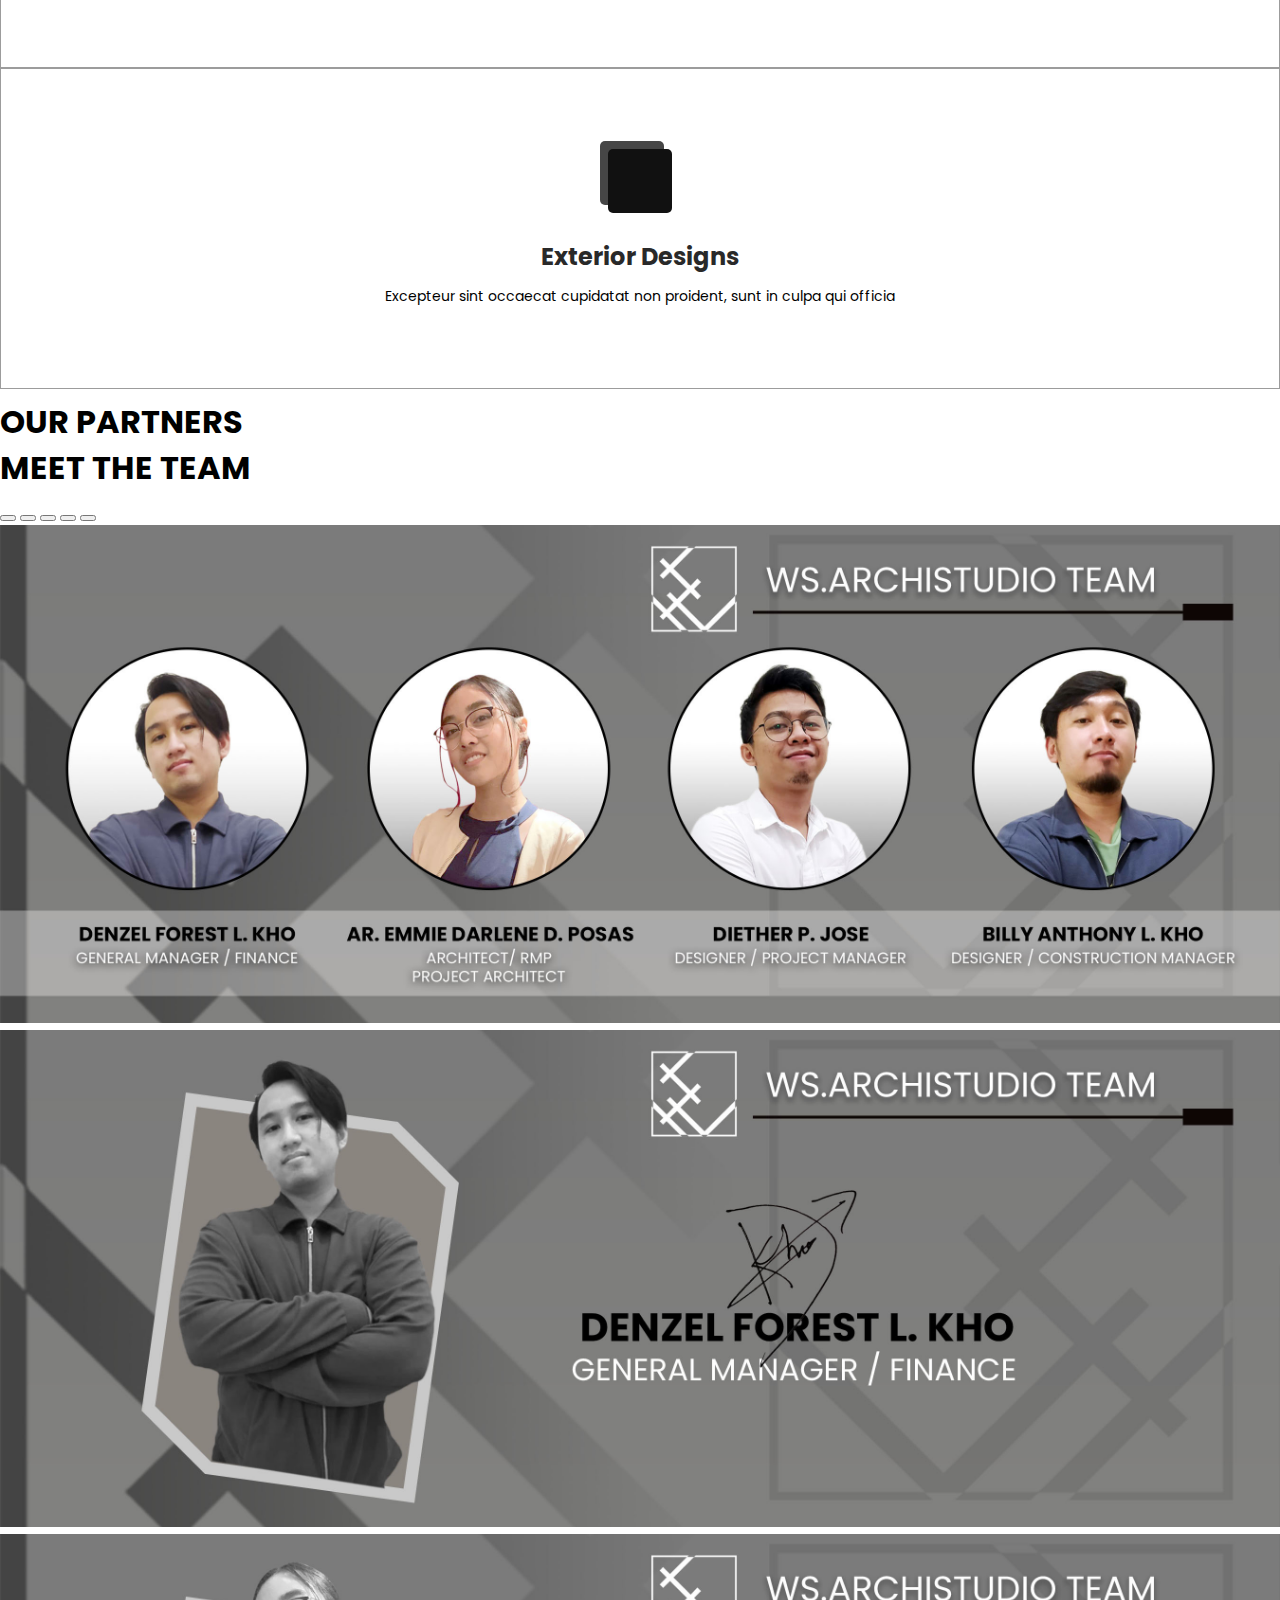
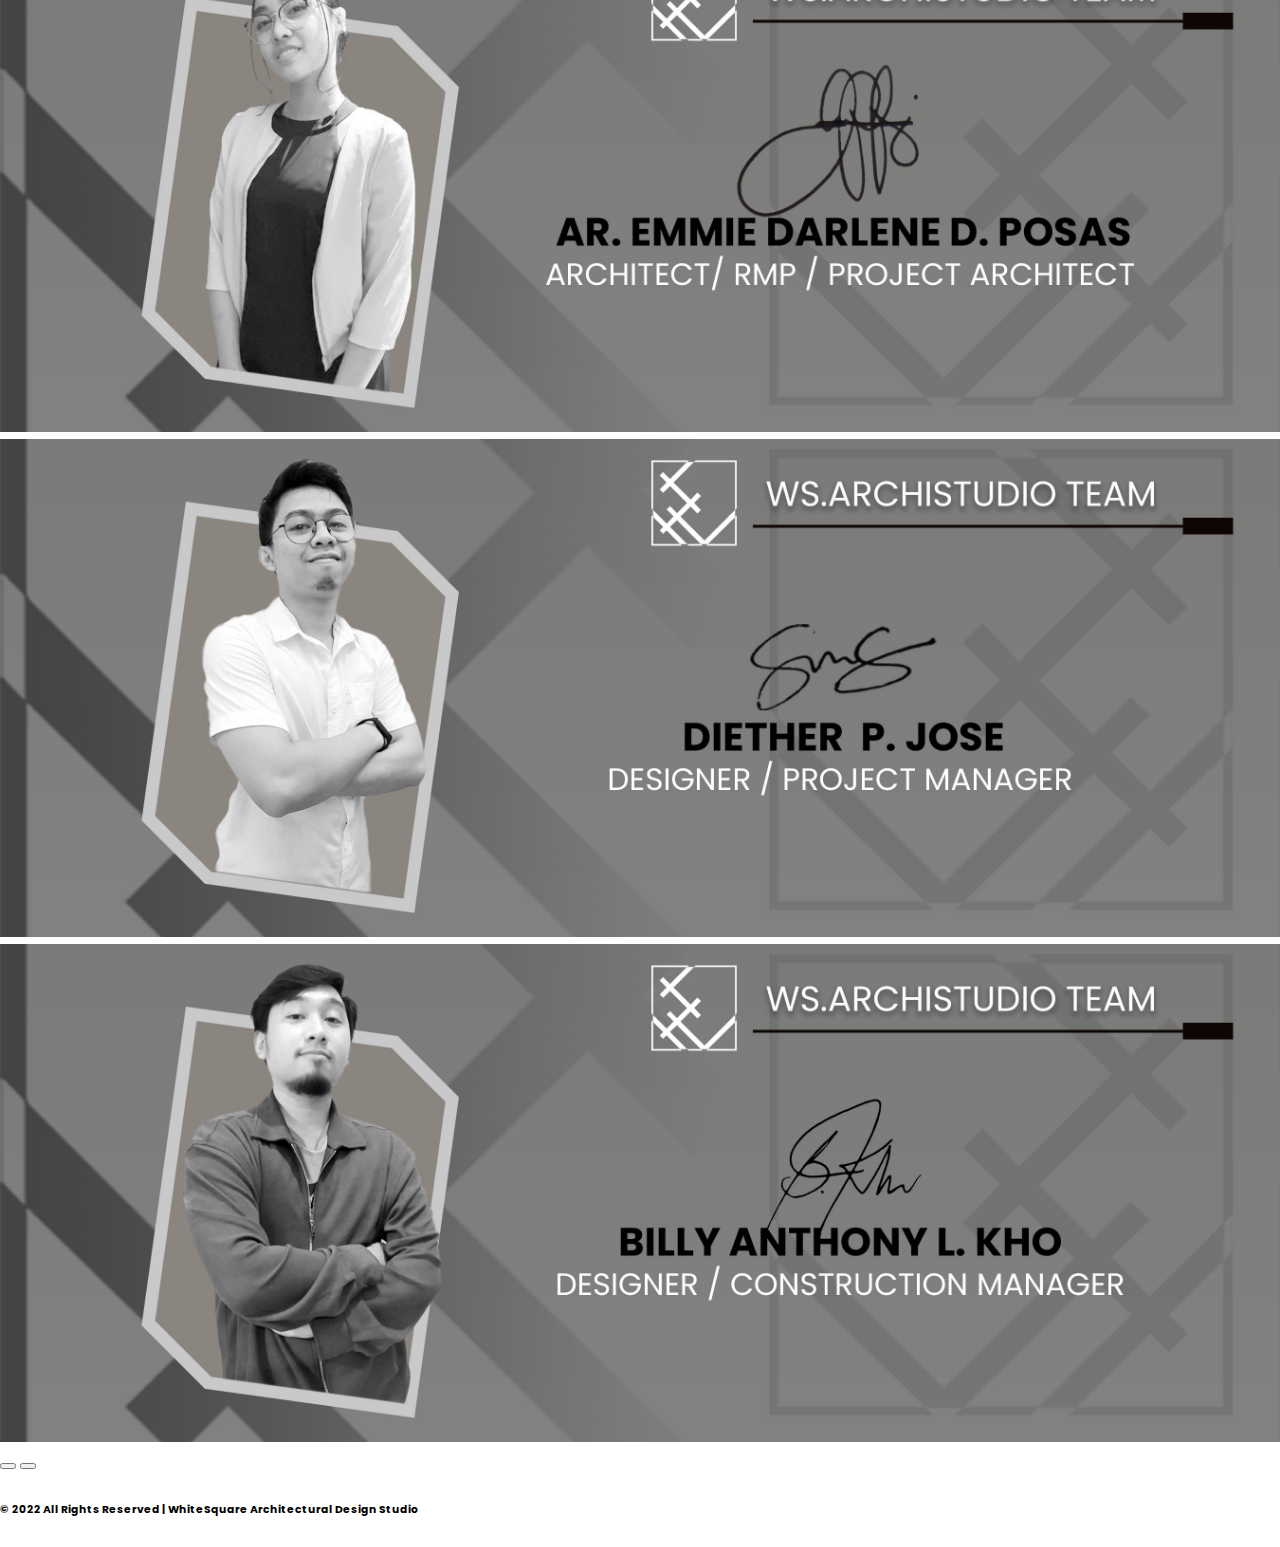
==== commit ae8b7684: "Add files via upload" ====
--- a/index.html
+++ b/index.html
@@ -9,6 +9,17 @@
     <!-- Font Awesome V6.1.1 CDN  -->
     <link rel="stylesheet" href="https://cdnjs.cloudflare.com/ajax/libs/font-awesome/6.1.1/css/all.min.css" integrity="sha512-KfkfwYDsLkIlwQp6LFnl8zNdLGxu9YAA1QvwINks4PhcElQSvqcyVLLD9aMhXd13uQjoXtEKNosOWaZqXgel0g==" crossorigin="anonymous" referrerpolicy="no-referrer" />
   <link rel="stylesheet" href="cstyle.css">
+  <!-- Smartsupp Live Chat script -->
+      <script type="text/javascript">
+        var _smartsupp = _smartsupp || {};
+        _smartsupp.key = '2ca9302dbf6f573bfbd4771e377de07bf5abc744';
+        window.smartsupp||(function(d) {
+          var s,c,o=smartsupp=function(){ o._.push(arguments)};o._=[];
+          s=d.getElementsByTagName('script')[0];c=d.createElement('script');
+          c.type='text/javascript';c.charset='utf-8';c.async=true;
+          c.src='https://www.smartsuppchat.com/loader.js?';s.parentNode.insertBefore(c,s);
+        })(document);
+        </script>
 </head>
 <body id>
     <nav class="navbar navbar-dark bg-dark navbar-expand-lg m-0 p-0 fixed-top" id="mainNav">
@@ -221,19 +232,57 @@
 
 
 <!-- ABOUT US -->
-<div id ="about-us" class="about-us py-5">
-  <h1 class="text-center">MEET THE TEAM</h1>
-
-    <div class="container">
-      <div class="row"></div>
-    </div>
-
-
-  </div>
+<div id="about-us" class="about-us py-5">
+  <h1 class="text-center mt-5 mb-3">MEET THE TEAM</h1>
+<!-- Carousel -->
+<div id="demo" class=" carousel slide" data-bs-ride="carousel">
+  <!-- Indicators/dots -->
+  <div class="carousel-indicators">
+    <button type="button" data-bs-target="#demo" data-bs-slide-to="0" class="active"></button>
+    <button type="button" data-bs-target="#demo" data-bs-slide-to="1"></button>
+    <button type="button" data-bs-target="#demo" data-bs-slide-to="2"></button>
+    <button type="button" data-bs-target="#demo" data-bs-slide-to="3"></button>
+    <button type="button" data-bs-target="#demo" data-bs-slide-to="4"></button>
+  </div>
+  <!-- The slideshow/carousel -->
+  <div class="carousel-inner">
+    <div class="carousel-item active">
+      <img src="./images/carousel/carousel0.jpg" alt="W/S Architectural Design Studio" class="d-block" style="width:100%">
+    </div>
+    <div class="carousel-item">
+      <img src="./images/carousel/carousel1.jpg" alt="Denzel Forest L. Kho" class="d-block" style="width:100%">
+    </div>
+    <div class="carousel-item">
+      <img src="./images/carousel/carousel2.jpg" alt="Emmie Darlene D. Posas" class="d-block" style="width:100%">
+    </div>
+    <div class="carousel-item">
+      <img src="./images/carousel/carousel3.jpg" alt="Diether P. Jose" class="d-block" style="width:100%">
+    </div>
+    <div class="carousel-item">
+      <img src="./images/carousel/carousel4.jpg" alt="Billy Anthony L. Kho" class="d-block" style="width:100%">
+    </div>
+  </div>
+  <!-- Left and right controls/icons -->
+  <button class="carousel-control-prev" type="button" data-bs-target="#demo" data-bs-slide="prev">
+    <span class="carousel-control-prev-icon"></span>
+  </button>
+  <button class="carousel-control-next" type="button" data-bs-target="#demo" data-bs-slide="next">
+    <span class="carousel-control-next-icon"></span>
+  </button>
+</div>
+      </div>
+
+
+
+
 
 <!-- FOOTER -->
 <footer id="end">
-
+<div class="container-fluid bg-dark text-white">
+  <div class="row">
+    <h6 class="text-center p-3" style="font-family: 'Poppins','Century Gothic';">&copy; 2022 All Rights Reserved | WhiteSquare Architectural Design Studio</h6>
+  </div>
+</div>
 </footer>
 <!-- JS Core Script for scrolling -->
 <script src="./js/scripts.js"></script>
--- a/cstyle.css
+++ b/cstyle.css
@@ -0,0 +1,412 @@
+@import url('https://fonts.googleapis.com/css2?family=Montserrat:wght@100;200;300;400;500;600;700&display=swap');
+    @import url('https://fonts.googleapis.com/css2?family=Montserrat:wght@100;200;300;400;500;600;700&family=Poppins:ital,wght@0,100;0,200;0,300;0,400;0,500;0,600;0,700;0,800;0,900;1,100;1,200;1,300;1,400;1,500;1,600;1,700;1,800;1,900&display=swap');
+body, html{
+  margin: 0;
+  padding: 0;
+}
+a{
+    text-decoration: none;
+}
+
+    body{
+        font-family:'Poppins', sans-serif;
+        background-color: #fff;
+        line-height: 1.5em;
+        font-size: 16px;
+    }
+    /**  NAVIGATION BAR  **/
+.navbar .navbar-brand{
+  padding: 0;
+}
+.navbar .navbar-nav .nav-link {
+    color: #fff;
+    font-size: 16px;
+    font-family: 'Poppins',sans-serif;
+    border-radius: 60px;
+    padding: 8px 15px;
+  /*  margin: 0 5px; */
+    transition: all 0.5s;
+}
+.navbar-nav > .nav-item > a.active  { 
+    background-color: #5d5d5d;
+    color: #fff;
+}
+.navbar-nav > li > .dropdown-menu { 
+  background-color: #5d5d5d; 
+  font-family: 'Poppins',sans-serif;
+  font-size: 16px;
+
+}
+/* NAVIGATION LINK DROPDOWN CUSTOM */
+.navbar-nav > li > .dropdown-menu > li > a { 
+  color: #fff;
+  transition: all 0.5s;
+  padding: 10px;
+}
+.navbar-nav > li > .dropdown-menu > li > a:hover { 
+  color: #ffffff;
+  background-color: #2e2e2e;
+}
+.navbar .navbar-nav .nav-link:hover{
+  background-color: #5D5D5D;
+}
+/*.container{
+  background-color: #fff;
+} */
+.mainbanner{
+   position: relative;
+}
+#custbtn{
+  background-color: #fff;
+  border: 1px solid #141414;
+  color: #141414;
+  font-weight: 500;
+  border-radius: 26px;
+  padding: 0.4em 1.5em;
+}
+
+#custbtn-reverse:hover{
+  background-color: #fff;
+  border: 1px solid #141414;
+  color: #141414;
+  font-weight: 500;
+  border-radius: 26px;
+  padding: 0.8em 1.5em;
+}
+#custbtn-reverse{
+  background-color: #141414;
+  color: #fff;
+  font-weight: 500;
+  border-radius: 26px;
+  padding: 0.8em 1.5em;
+}
+.mainbanner .overlay{
+    position:absolute;
+   padding: 50px;   
+   background: rgb(0, 0, 0); /* Fallback color */
+  background: rgba(0, 0, 0, 0.5); /* Black background with 0.5 opacity */
+   z-index: 9;
+   bottom: 0%;
+   right:0%;
+   width:60%;
+   height:100%;
+   text-align: center;
+   justify-items: center;
+  /*  opacity: 0.5; */
+ 
+}
+.imgrepos{
+    position: relative;
+    top: 0px;
+
+    width: 150%;
+    height:150%;
+}
+
+.overlay h1{
+  list-style: 1.5em;
+  margin-top: 30%;
+}
+
+/** --- PROJECTS SECTION --- **/
+
+.card{
+    border-radius: 4px;
+
+    box-shadow: 0 6px 10px rgba(0,0,0,.08), 0 0 6px rgba(0,0,0,.05);
+    transition: .3s transform cubic-bezier(.155,1.105,.295,1.12),.3s box-shadow,.3s -webkit-transform cubic-bezier(.155,1.105,.295,1.12);
+    cursor: pointer;
+    background-color: #2e2e2e;
+    border: none;
+  }
+ 
+  .card:hover{
+    transform: scale(1.05);
+    box-shadow: 0 10px 20px rgba(0,0,0,.12), 0 4px 8px rgba(0,0,0,.06);
+   
+}
+    .card-body{
+    background-color: #fff;
+    color: #000;
+}
+#projects{
+    clear: both;
+}
+/**  - --------  SERVICES SECTION ----------------------------------- **/
+.services h1 {
+    padding: 20px 0;
+}
+
+.services .icon-box a{
+    text-decoration: none;
+}
+.services .icon-box {
+    text-align: center;
+    border: 1px solid #9c9c9c;
+    padding: 80px 20px;
+    transition: all ease-in-out 0.3s;
+    background: #fff;
+  }
+  
+  .services .icon-box .icon {
+    margin: 0 auto;
+    width: 64px;
+    height: 64px;
+    background: #111111;
+    border-radius: 5px;
+    transition: all 0.3s ease-out 0s;
+    display: flex;
+    align-items: center;
+    justify-content: center;
+    margin-bottom: 20px;
+    transform-style: preserve-3d;
+  }
+  
+  .services .icon-box .icon i {
+    color: #fff;
+    font-size: 28px;
+  }
+  
+  .services .icon-box .icon::before {
+    position: absolute;
+    content: "";
+    left: -8px;
+    top: -8px;
+    height: 100%;
+    width: 100%;
+    background: #464646;
+    border-radius: 5px;
+    transition: all 0.3s ease-out 0s;
+    transform: translateZ(-1px);
+  }
+  
+  .services .icon-box h4 {
+    font-weight: 700;
+    margin-bottom: 15px;
+    font-size: 24px;
+  }
+  
+  .services .icon-box h4 a {
+    color: #292929; /* title text color */
+  }
+  
+  .services .icon-box p {
+    line-height: 24px;
+    font-size: 14px;
+    margin-bottom: 0;
+  }
+  
+  .services .icon-box:hover {
+    background: #000000;
+    border-color: #000;
+  }
+  
+  .services .icon-box:hover .icon {
+    background: rgb(255, 255, 255);
+  }
+  
+  .services .icon-box:hover .icon i {
+    color: #464646; /* Services Icon Color set */
+  }
+  
+  .services .icon-box:hover .icon::before {
+    background: #777070; /* Services Icon Offset Color */
+  }
+  
+  .services .icon-box:hover h4 a,
+  .services .icon-box:hover p {
+    color: #fff;
+  }
+
+/* SERVICES IMAGE CARDS */
+.card{
+    padding-bottom: 30px 0;
+}
+.card-img-top{
+    width: 100%;
+    height: 100%;
+    min-height: 200px;
+    object-fit: cover;
+    
+}
+
+/* TAGS */
+/* Main */
+.tag {
+    border-radius: 50px;
+    font-size: 12px;
+    font-weight: bold;
+    margin: 0;
+    background-color: #fff;
+    padding: 1px 8px;
+    text-transform: uppercase;
+    cursor: pointer;
+    position: absolute;
+    top: 5%;
+    left: 5%;
+  }
+  .tag-teal {
+    color: white;
+   background-color: #47bcd4;
+  }
+  .tag-purple {
+    color: white;
+    background-color: #5e76bf;
+  }
+  .tag-pink {
+   color: white;
+    background-color: #cd5b9f;
+  }
+  .tag-hot{
+    color: white;
+    background-color:  rgb(190, 30, 30);
+  }
+  .tag-featured{
+    color: white;
+    background-color: #111111;
+  }
+
+
+  
+  #exTab2 h3 {
+    color : white;
+    background-color: #428bca;
+    padding : 5px 15px;
+  }
+  
+  /* remove border radius for the tab */
+  
+  #exTab2 .nav-pills > li > a {
+    border-radius: 0;
+  }
+  
+  /* change border radius for the tab , apply corners on top*/
+  
+  
+/* MEDIA BREAKPOINTS  */
+@media only screen and (max-width: 992px) {
+    .navbar {
+      padding: 2px 0;
+    }
+    .navbar .navbar-nav .nav-link {
+      padding: 0.9em 0.7em;
+      transition: all 0.5s;
+      margin: 0 2px;
+    }
+    .navbar .navbar-brand {
+      padding: 15px 0px;
+    }
+    .collapse{
+      margin-bottom: 20px;
+    }
+    .card{
+        margin-bottom: 10px;
+        padding-bottom: 10px 0;
+    }
+    .card-img-top{
+        width: 100%;
+        height: 100%;
+        object-fit: cover;
+        overflow: hidden;
+    }
+    .projects h1{
+        margin-bottom: 0;
+        padding: 0;
+        
+    }
+/* TAG RESIZED */
+.tag {
+    border-radius: 50px;
+    font-size: 14px;
+    font-weight: bold;
+    margin: 0;
+    background-color: #fff;
+    padding: 2px 14px;
+    text-transform: uppercase;
+    cursor: pointer;
+    position: absolute;
+    top: 8%;
+    left: 8%;
+  }
+  .tag-teal {
+    color: white;
+   background-color: #47bcd4;
+  }
+  .tag-purple {
+    color: white;
+    background-color: #5e76bf;
+  }
+  .tag-pink {
+   color: white;
+    background-color: #cd5b9f;
+  }
+  .tag-hot{
+    color: white;
+    background-color:  rgb(190, 30, 30);
+  }
+  .tag-featured{
+    color: white;
+    background-color: #111111;
+  }
+
+/** MEDIA BREAKPOINT in banner **/
+.mainbanner{
+  position: relative;
+}
+
+.mainbanner .overlay{
+   position:absolute;
+  padding: 20px;   
+  background: rgb(0, 0, 0); /* Fallback color */
+ background: rgba(0, 0, 0, 0.5); /* Black background with 0.5 opacity */
+  z-index: 9;
+  top: 0%;
+  right:0%;
+  width:100%;
+  height:100%;
+  text-align: center;
+  justify-items: center;
+ /*  opacity: 0.5; */
+
+}
+.imgrepos{
+   position: relative;
+   top: 0px;
+
+   width: 150%;
+   height:150%;
+}
+
+.overlay h1{
+ list-style: 1.5em;
+ margin-top: 15%;
+}
+
+
+#custbtn{
+  background-color: #fff;
+  border: 1px solid #141414;
+  color: #141414;
+  font-weight: 500;
+  border-radius: 26px;
+  padding: 0.4em 1.5em;
+}
+#custbtn-reverse{
+  background-color: #141414;
+  color: #fff;
+  font-weight: 500;
+  border-radius: 26px;
+  padding: 0.4em 1.5em;
+}
+.btn-custom:hover{
+  background-color: #141414;
+  color: #fff;
+}
+.btn-custom-reverse:hover{
+ color: #141414;
+  background-color: #fff;
+}
+.banner-right{
+  z-index: 0;
+}
+}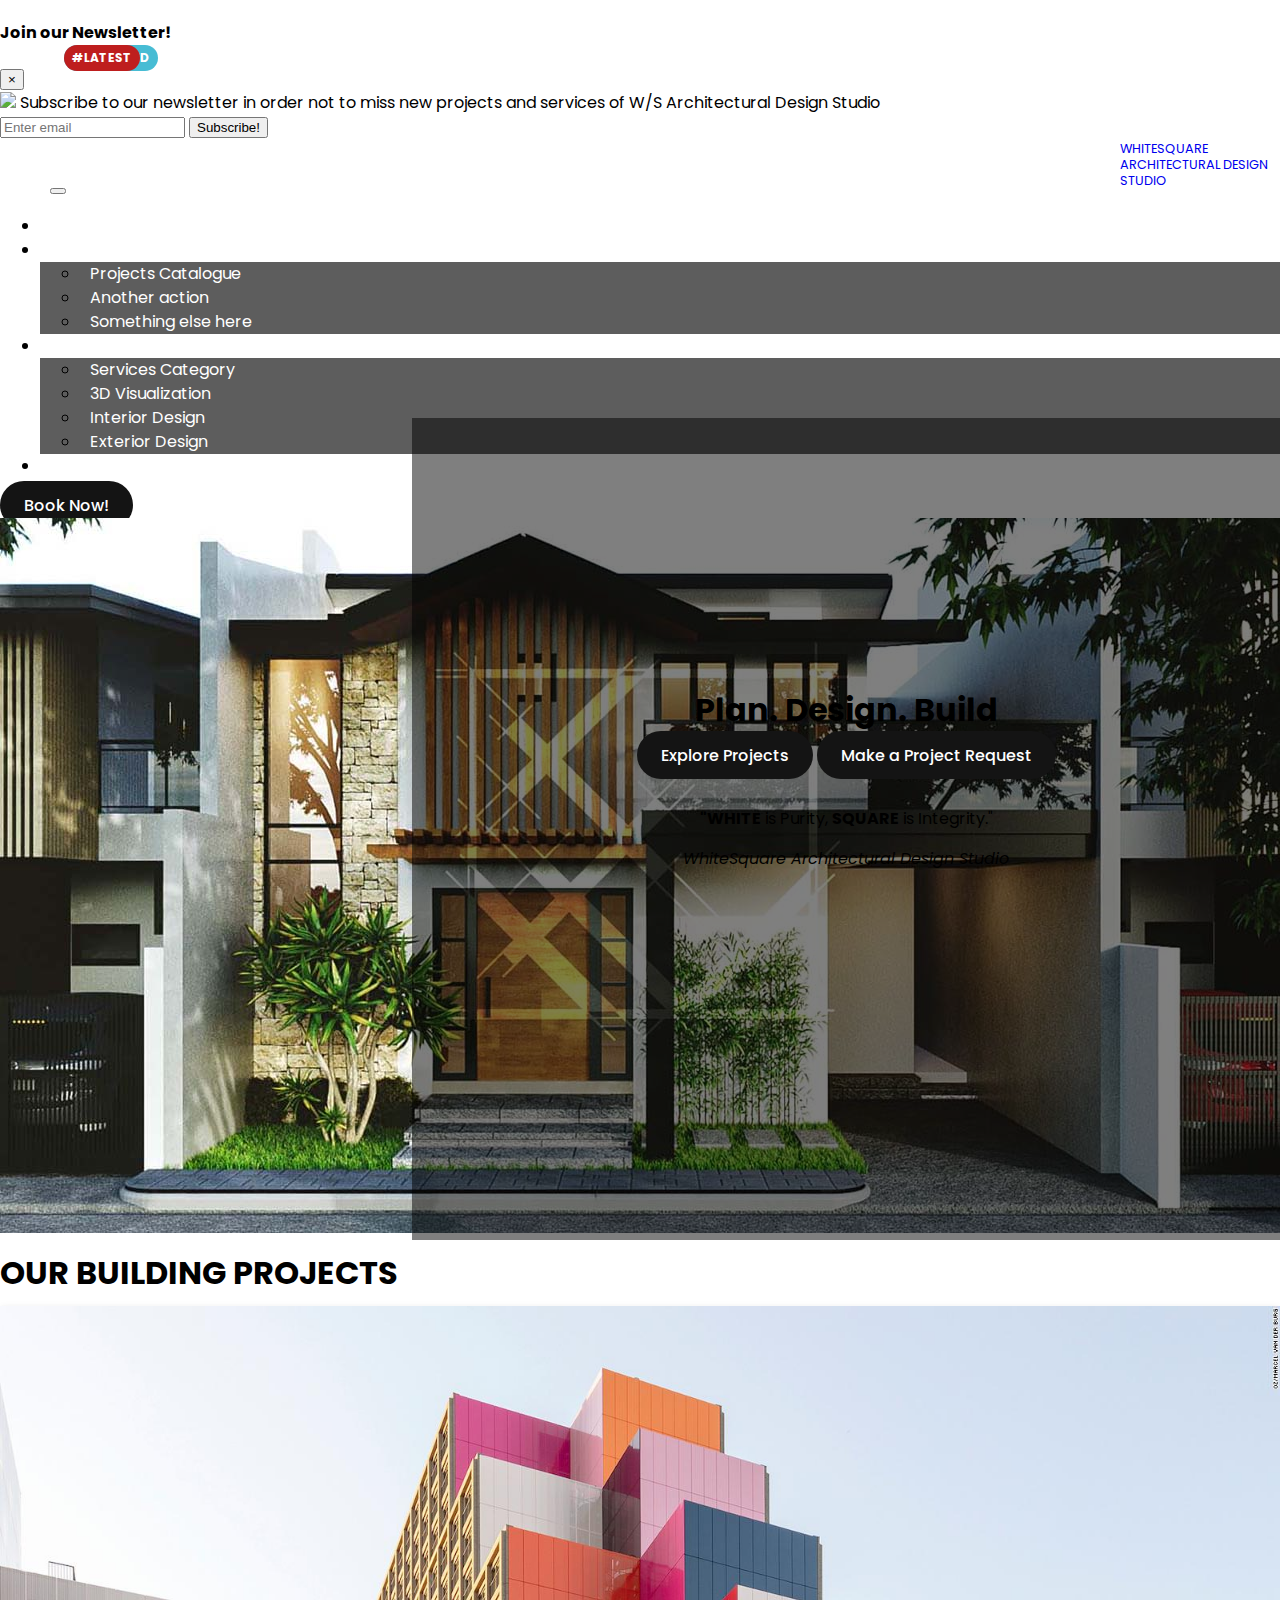
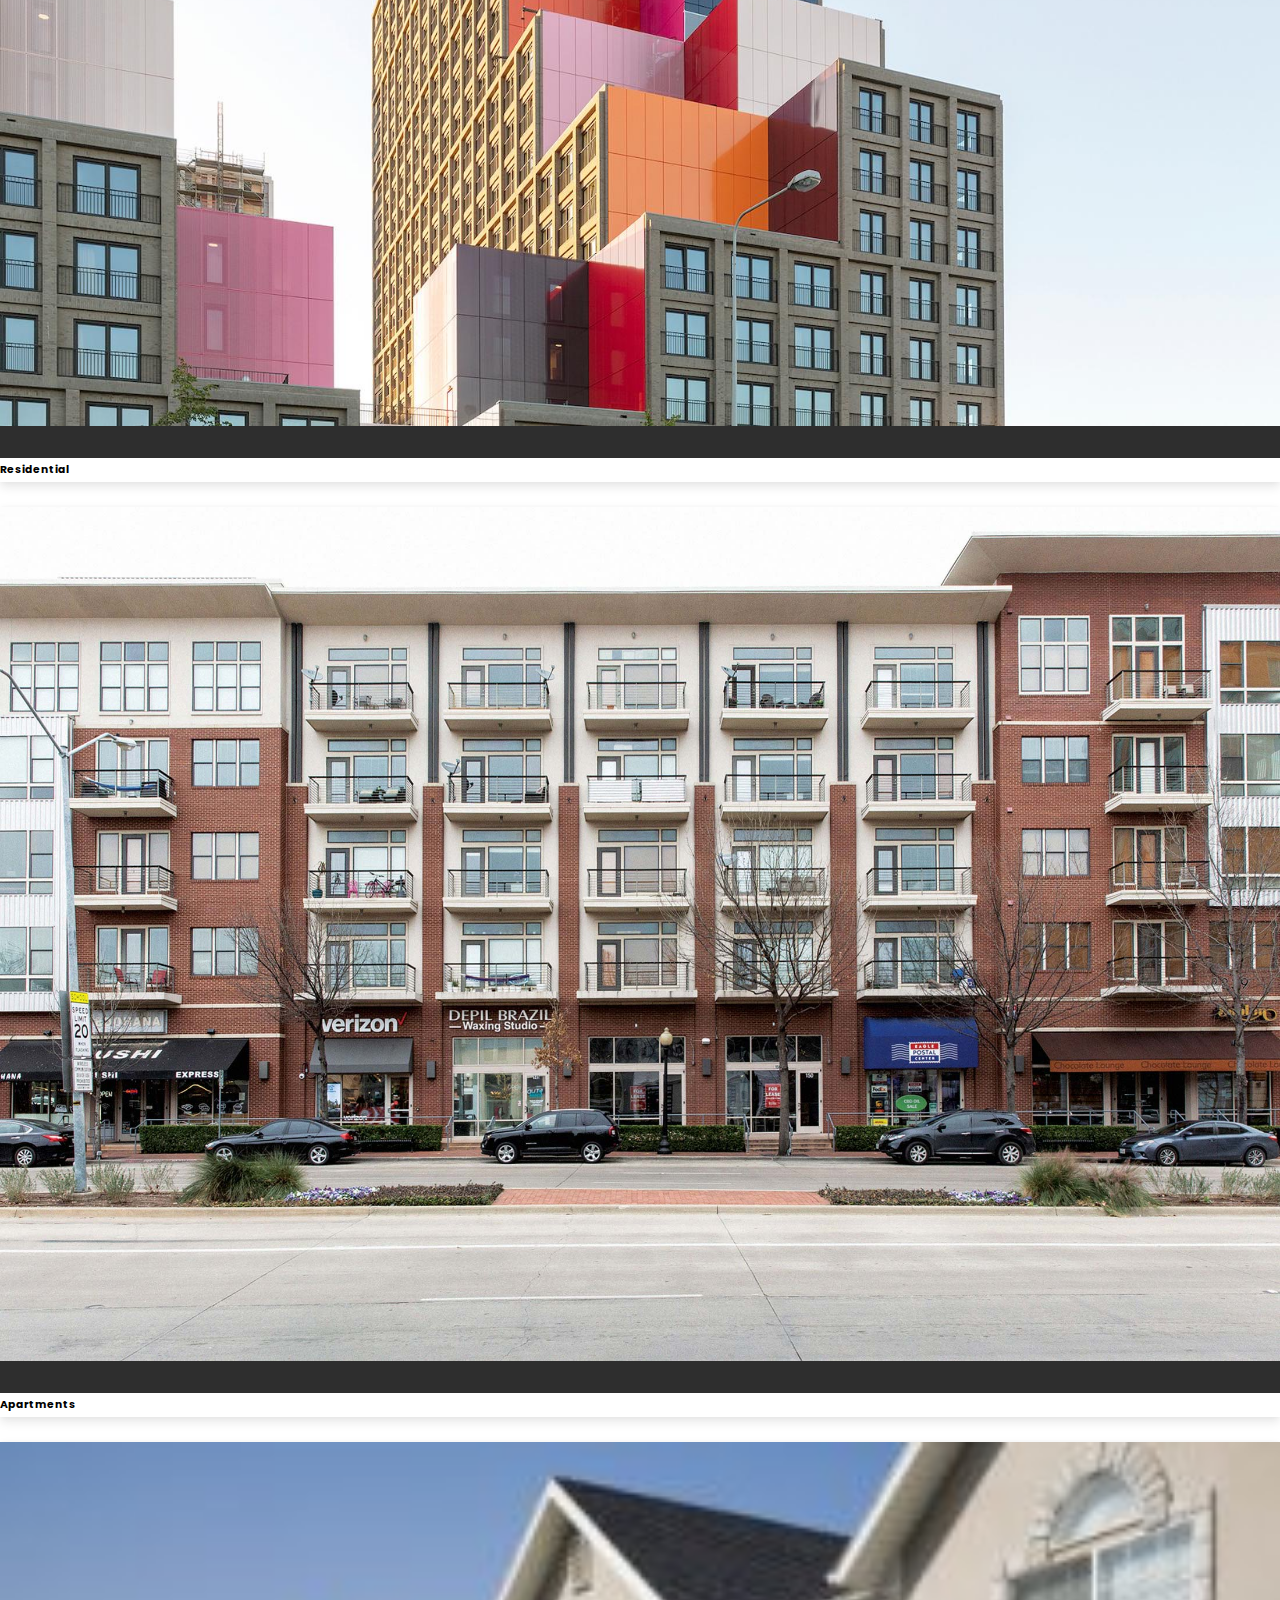
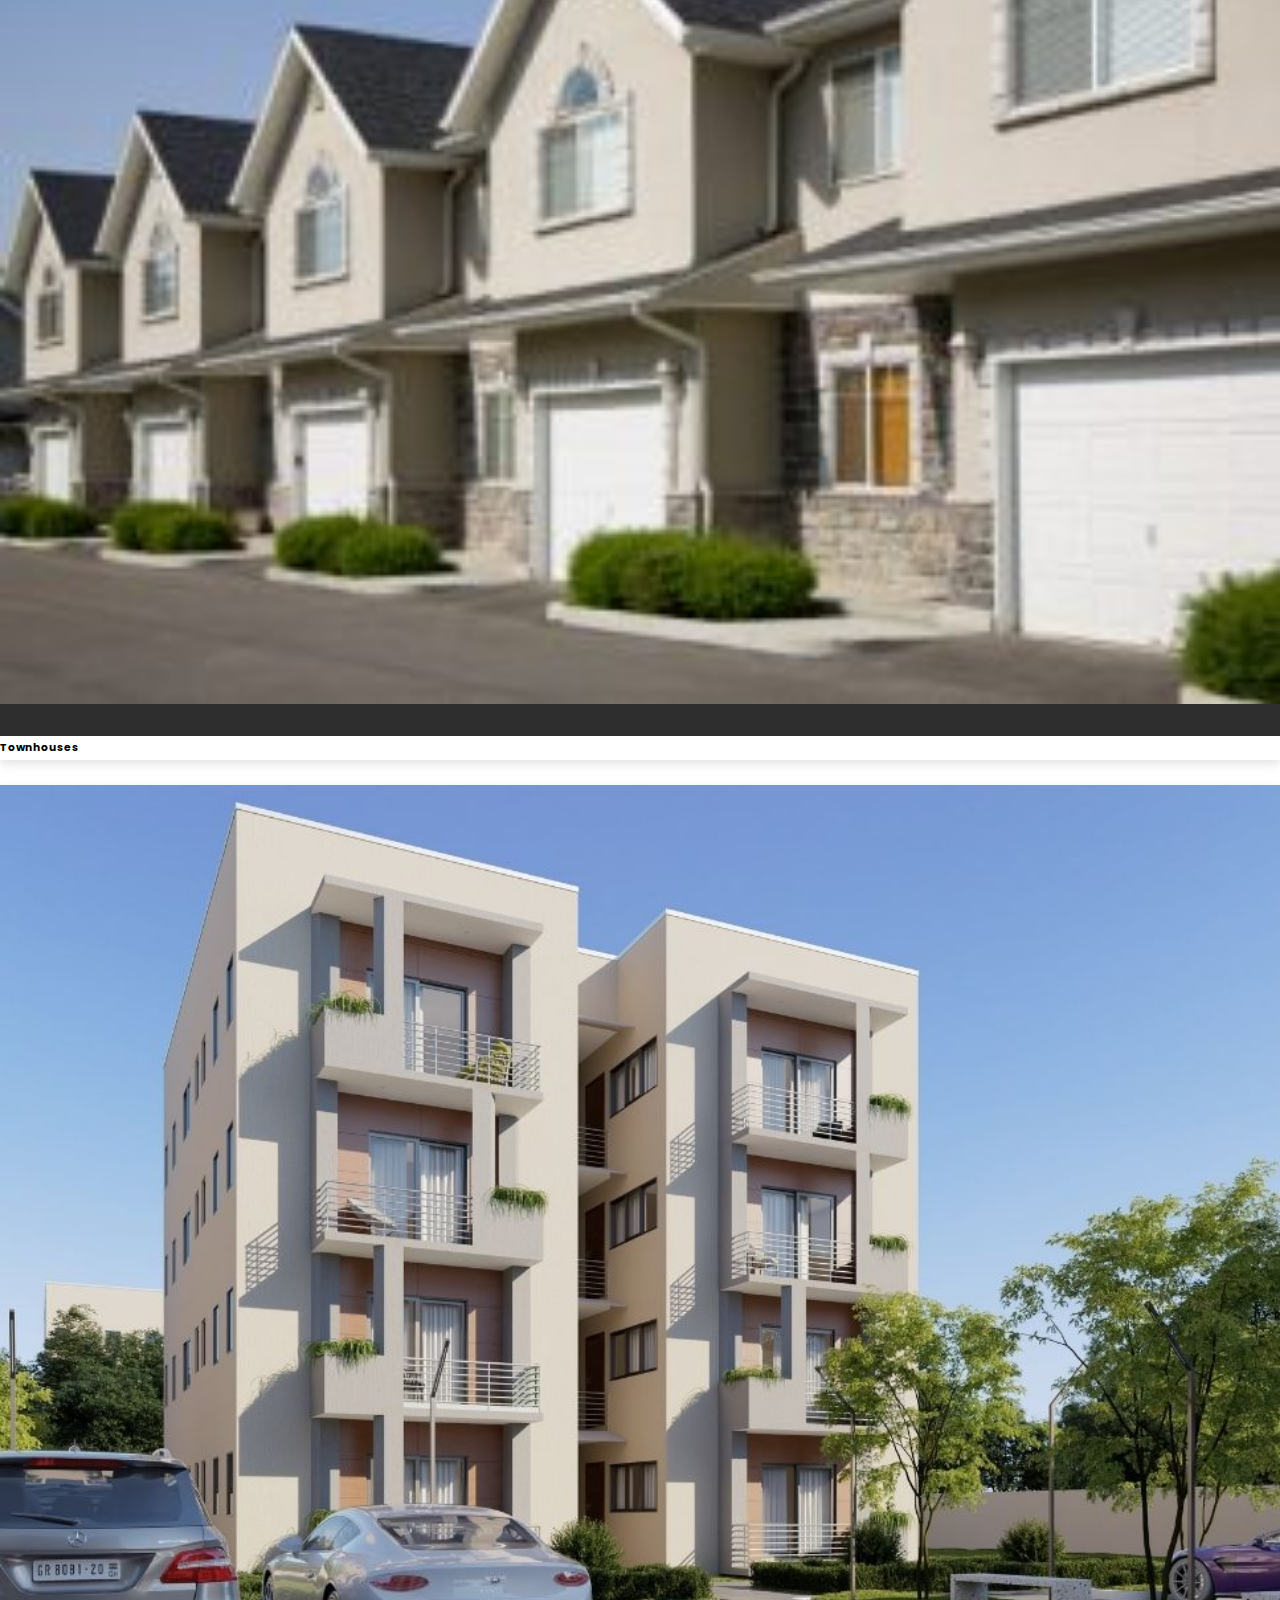
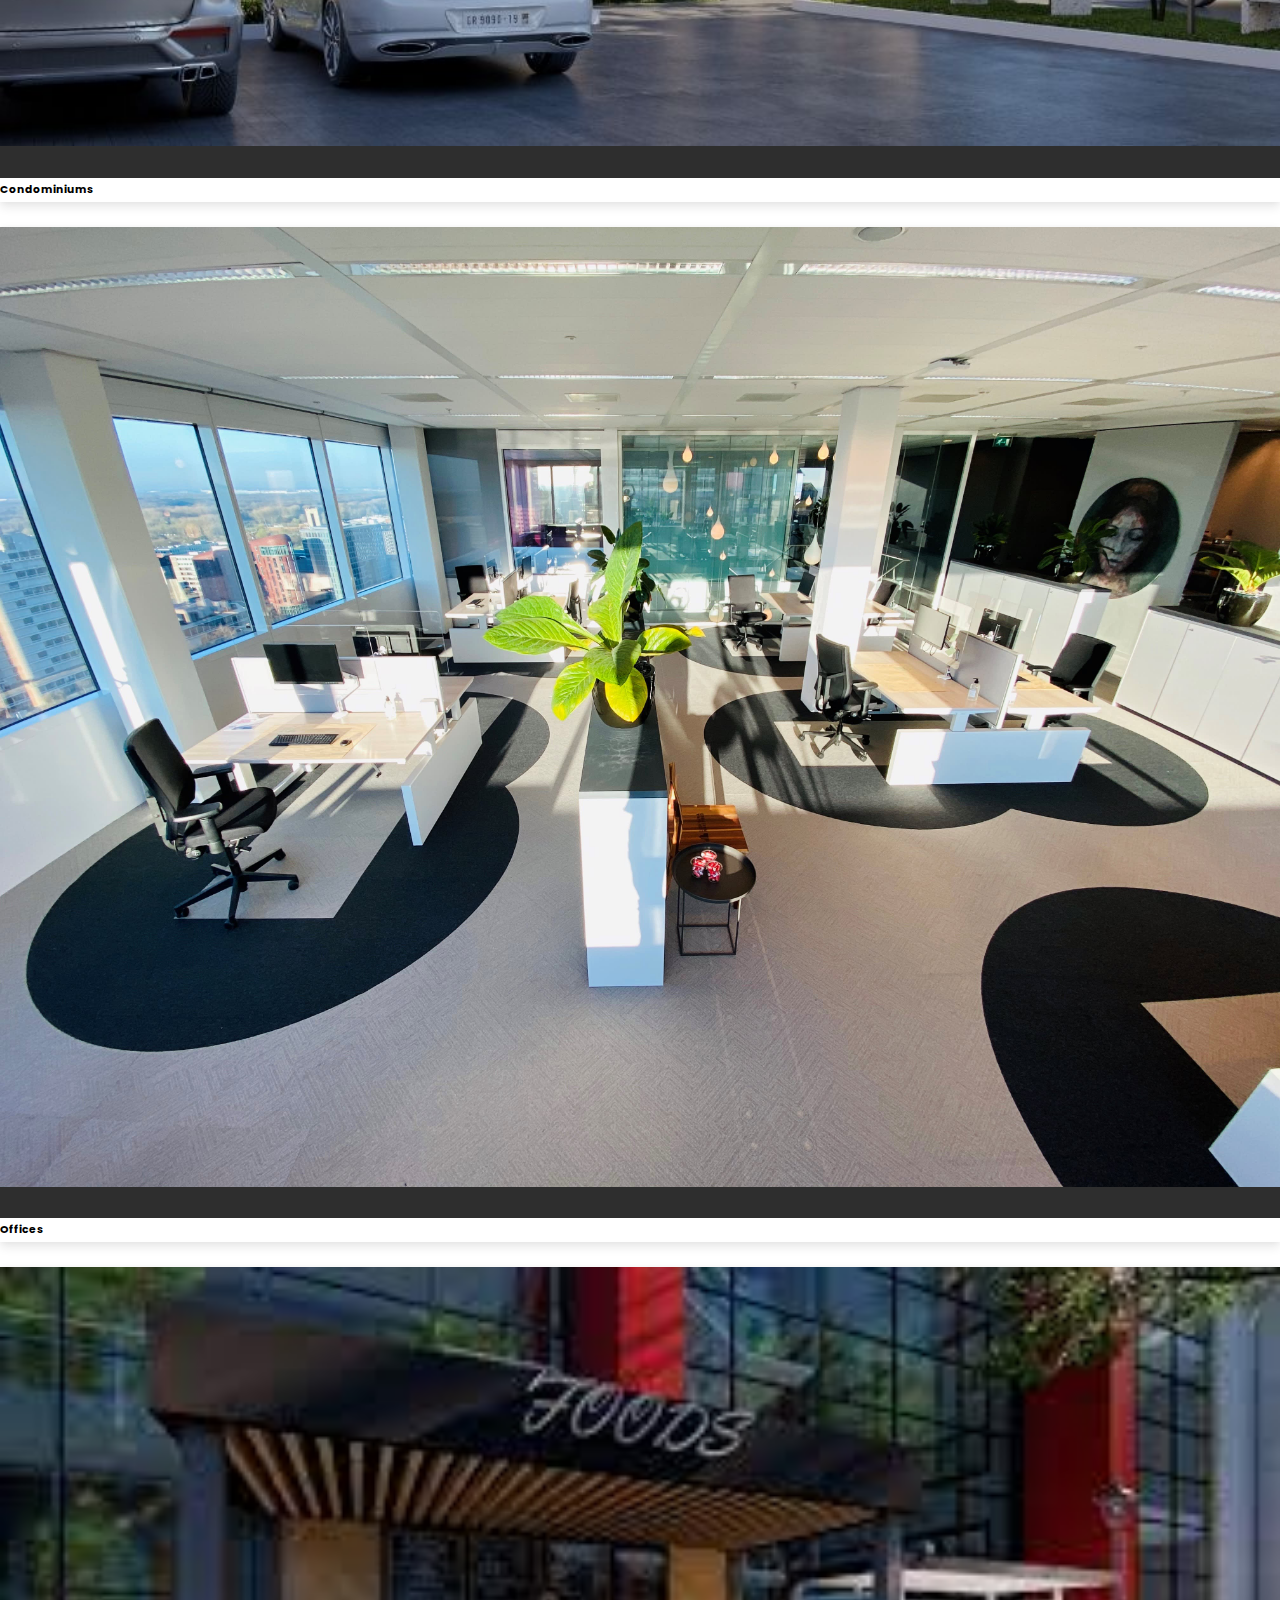
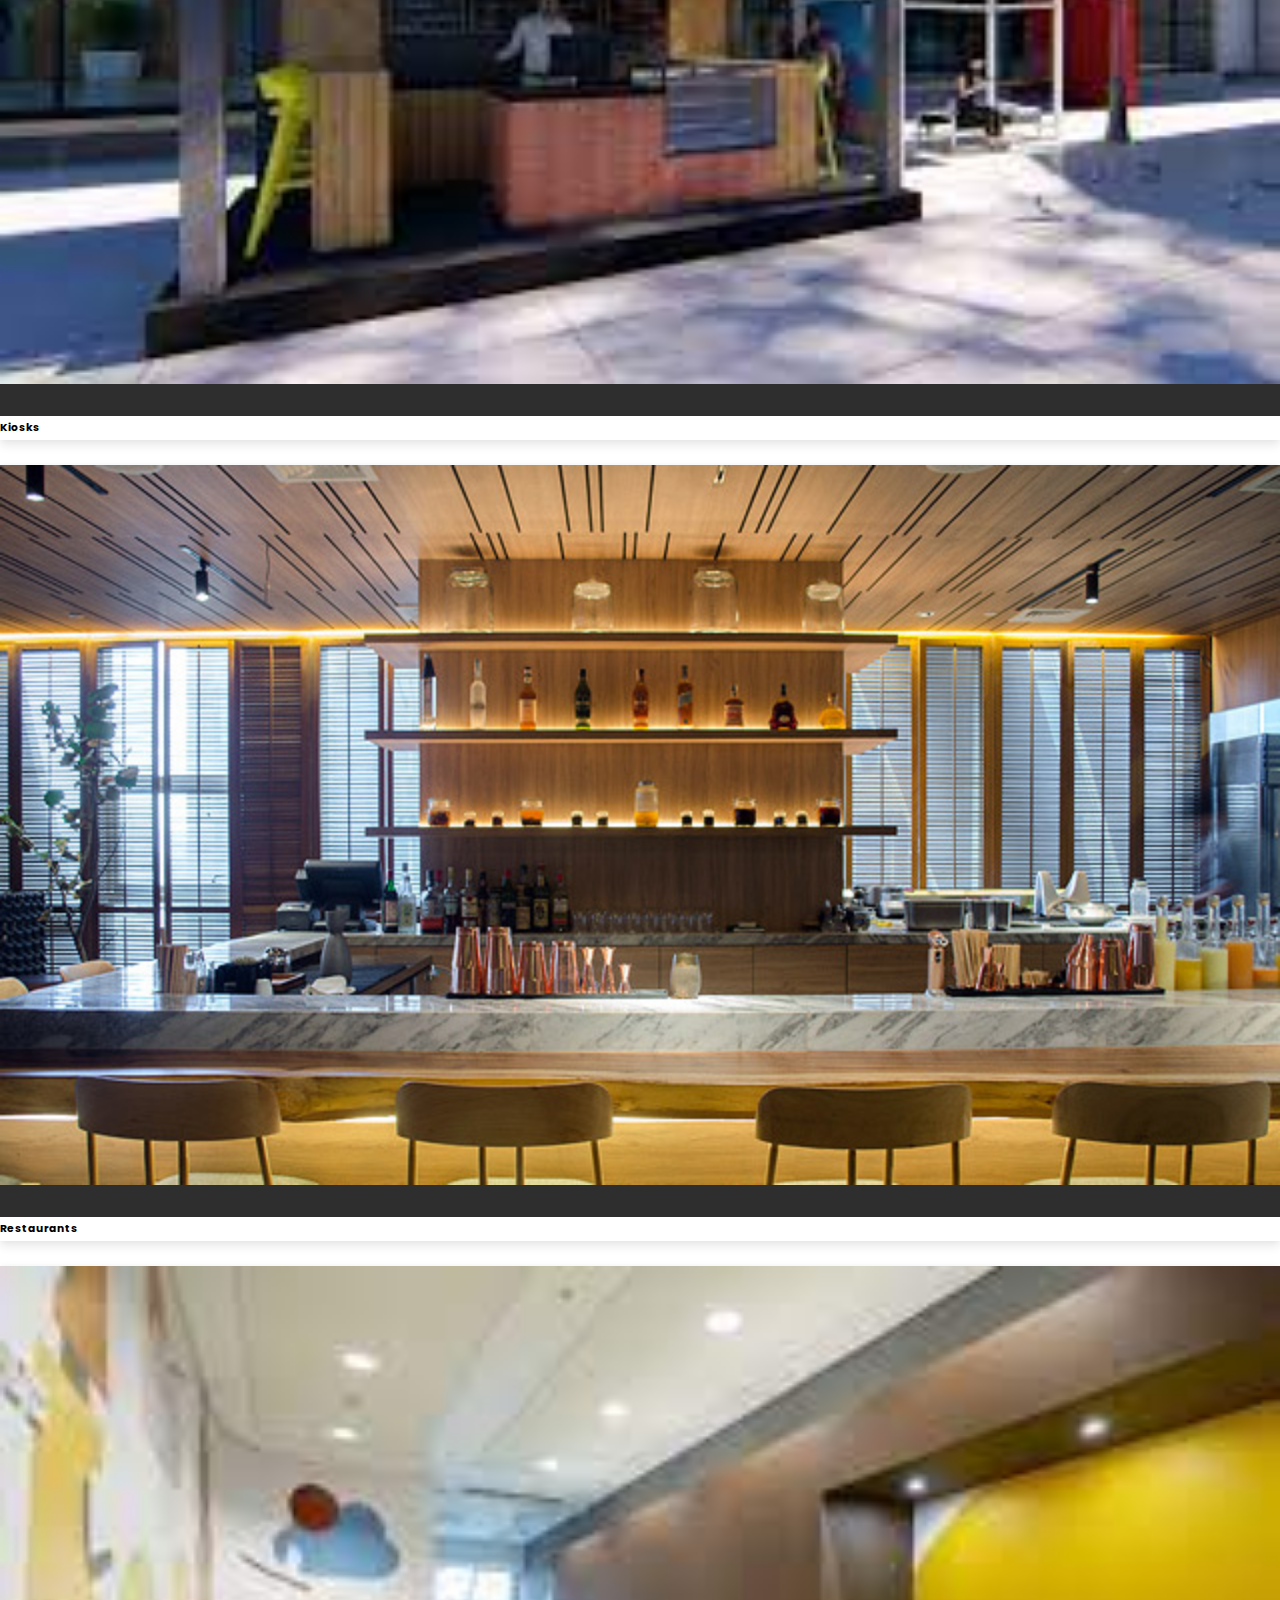
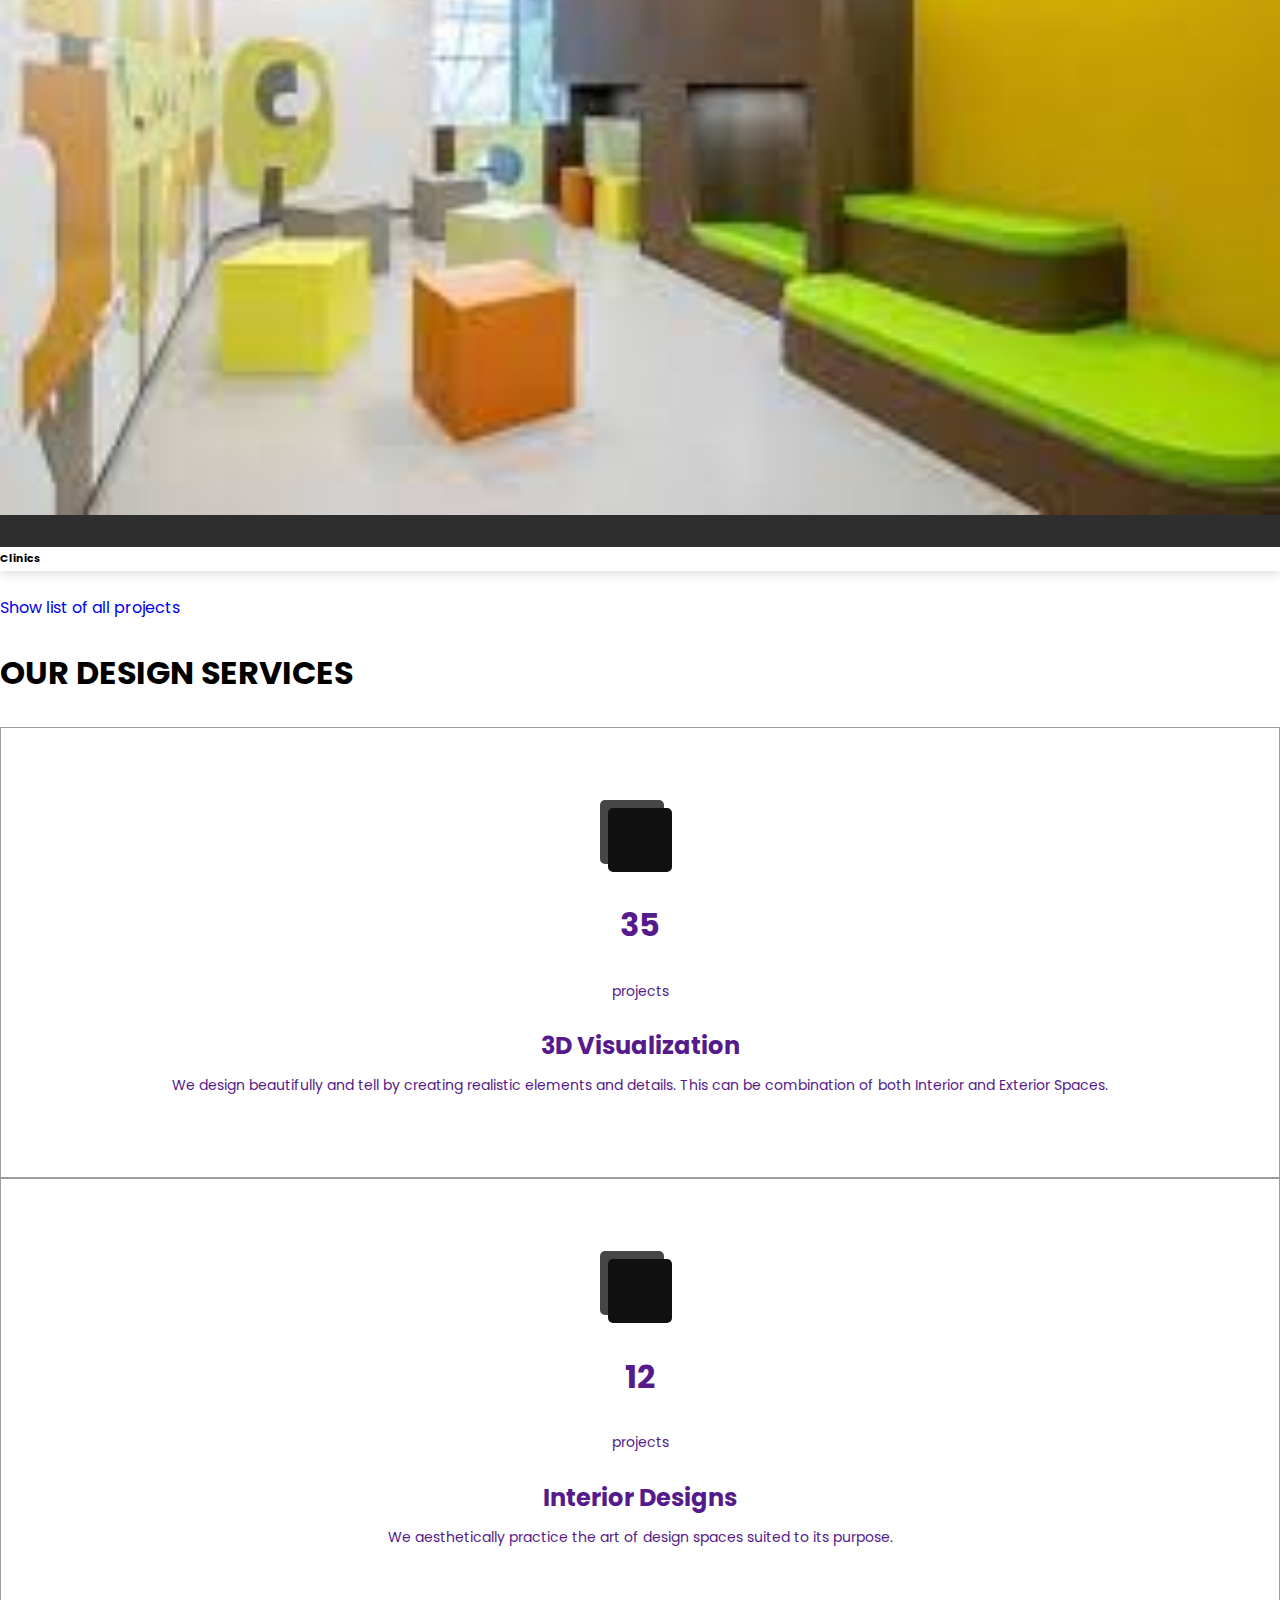
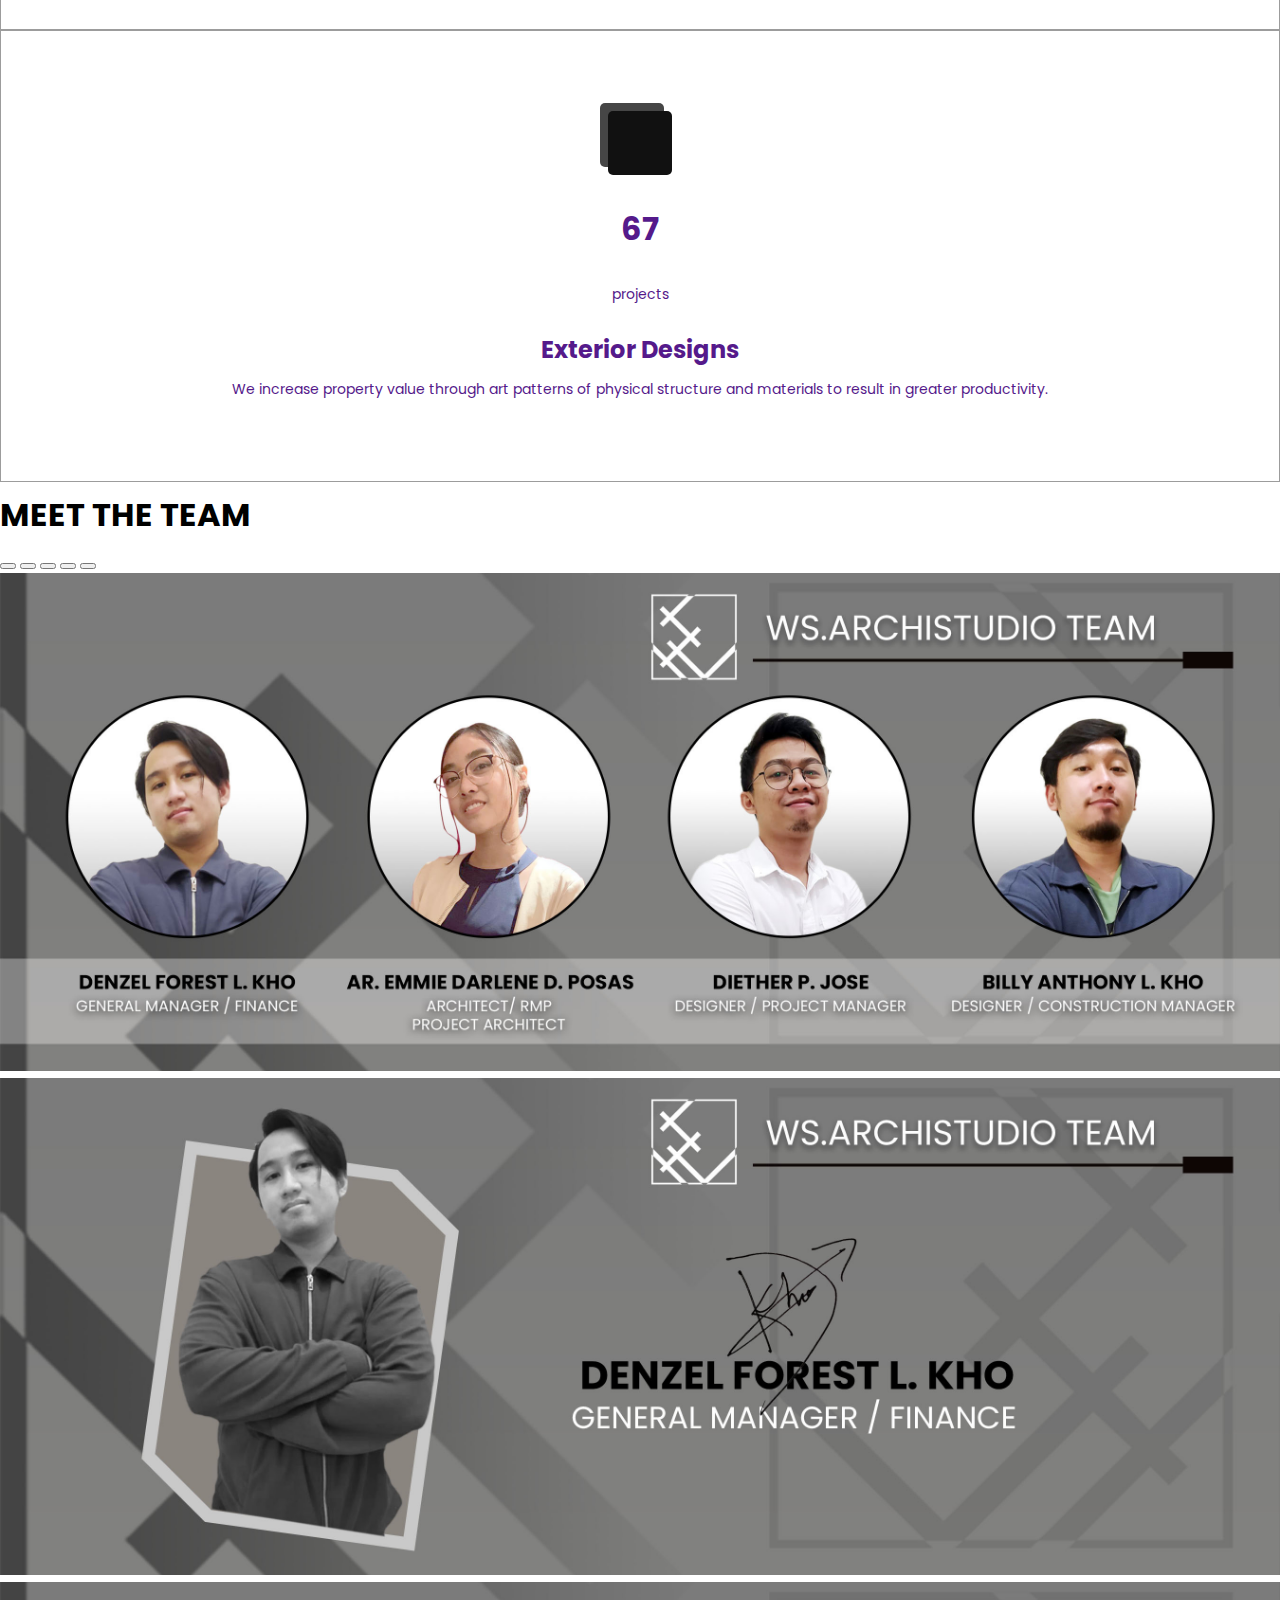
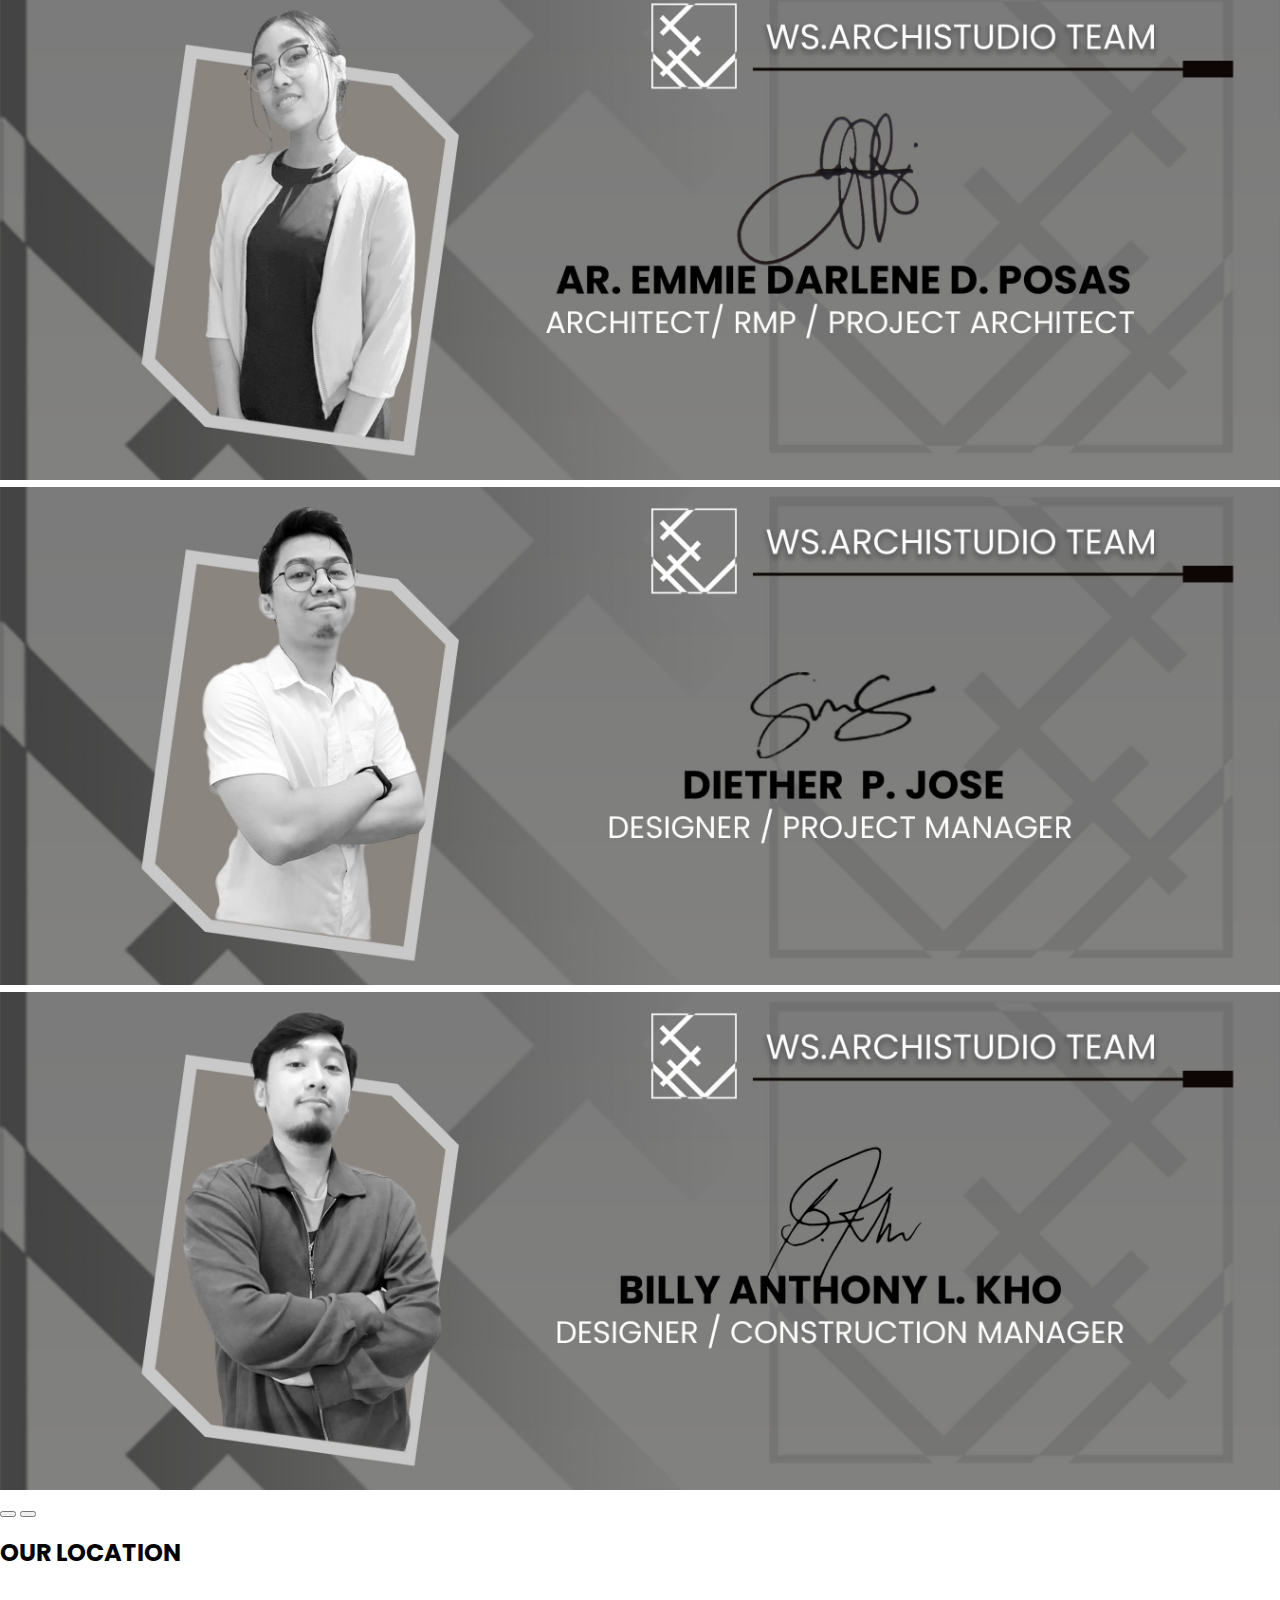
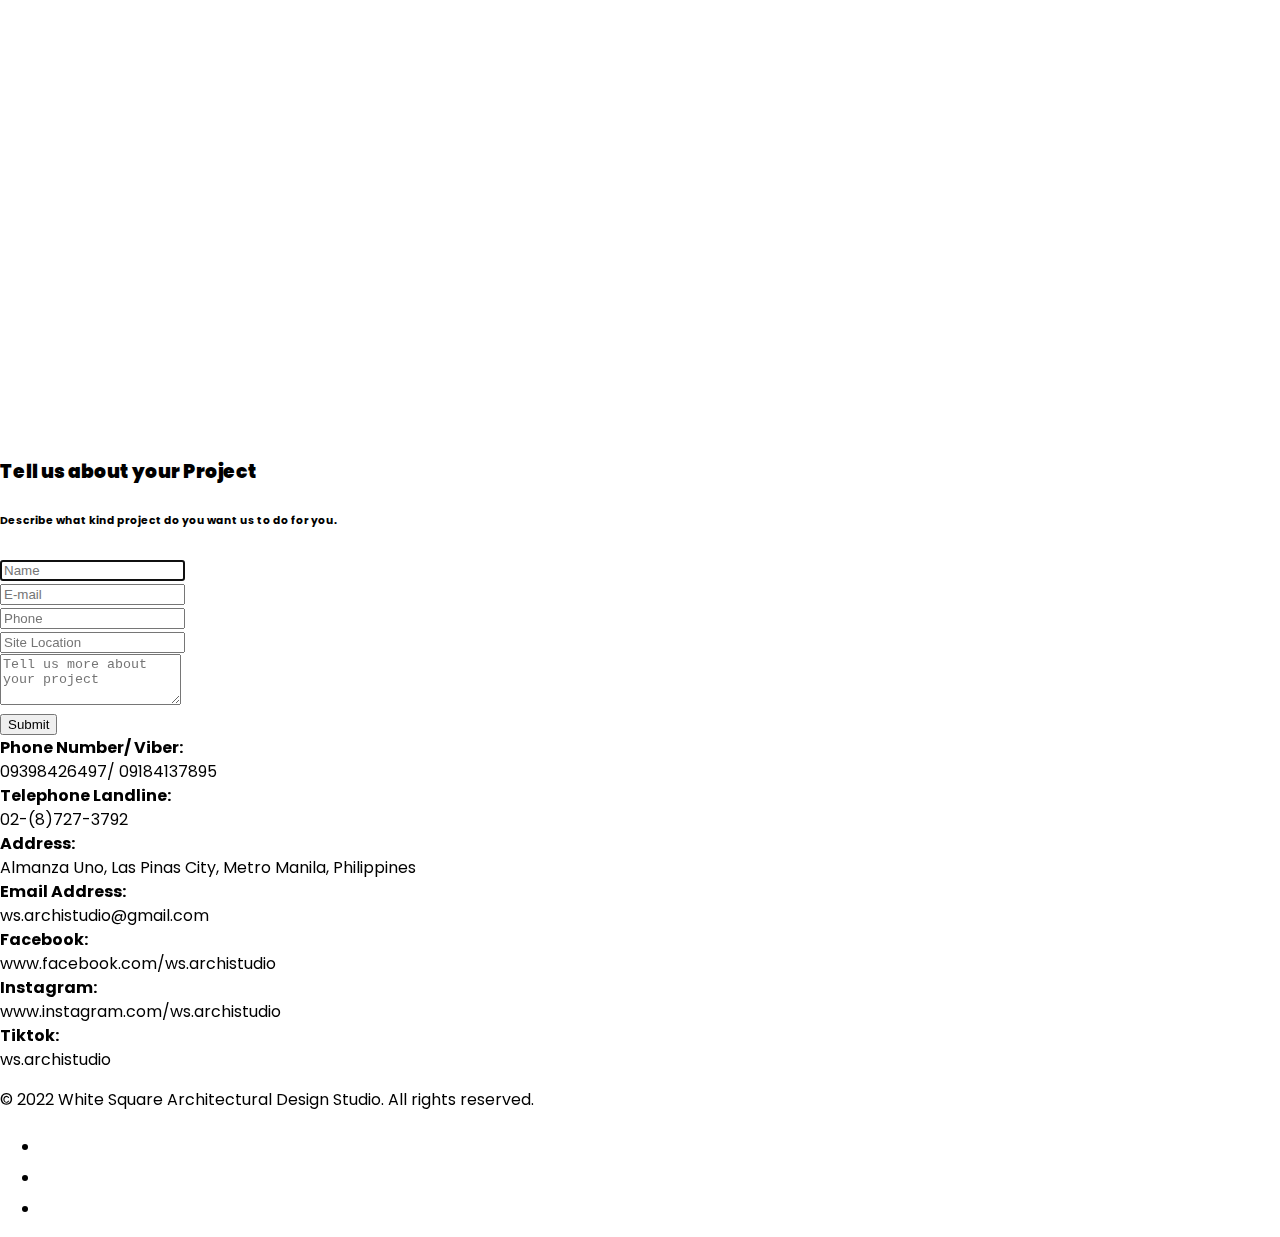
==== commit 7fa4959e: "Add files via upload" ====
--- a/index.html
+++ b/index.html
@@ -9,6 +9,8 @@
     <!-- Font Awesome V6.1.1 CDN  -->
     <link rel="stylesheet" href="https://cdnjs.cloudflare.com/ajax/libs/font-awesome/6.1.1/css/all.min.css" integrity="sha512-KfkfwYDsLkIlwQp6LFnl8zNdLGxu9YAA1QvwINks4PhcElQSvqcyVLLD9aMhXd13uQjoXtEKNosOWaZqXgel0g==" crossorigin="anonymous" referrerpolicy="no-referrer" />
   <link rel="stylesheet" href="cstyle.css">
+  <script src="https://cdnjs.cloudflare.com/ajax/libs/jquery/3.6.0/jquery.min.js" integrity="sha512-894YE6QWD5I59HgZOGReFYm4dnWc1Qt5NtvYSaNcOP+u1T9qYdvdihz0PPSiiqn/+/3e7Jo4EaG7TubfWGUrMQ==" crossorigin="anonymous" referrerpolicy="no-referrer"></script>
+
   <!-- Smartsupp Live Chat script -->
       <script type="text/javascript">
         var _smartsupp = _smartsupp || {};
@@ -20,11 +22,42 @@
           c.src='https://www.smartsuppchat.com/loader.js?';s.parentNode.insertBefore(c,s);
         })(document);
         </script>
+        <script type="text/javascript">
+               $(document).ready(function(){
+                $("index.html#top").scrollTop(300);
+        $("#subscribe").modal('show');
+    });
+        </script>
 </head>
-<body id>
+<body>
+  <!-- Modal PopUp  -->
+  <div id="subscribe" class="modal fade">
+    <div class="modal-dialog modal-dialog-centered">
+        <div class="modal-content">
+            <div class="modal-header ">
+                <h4 class="modal-title">Join our Newsletter!</h4>
+                <button type="button" id="closeModal" class="close" data-bs-dismiss="modal">×</button>
+            </div>
+            <div class="modal-body text-center">
+              <img src="./images/newsletter-subscribe.png" width="80%" class="p-md-3 p-sm-2 img-fluid">
+              <span class="d-block my-md-3 my-sm-0 lh-sm-sm">Subscribe to our newsletter in order not to miss new projects and services of W/S Architectural Design Studio</span>
+                <form action="https://formsubmit.co/d8ecfe2cd27b1166a010888d97484598" method="post">
+                  <div class="mx-md-5 mt-sm-2">
+                    <div class="input-group py-md-2 py-sm-5 mb-md-3 mb-sm-5">
+                      <input type="hidden" name="subscription" class="form-control" value="Subscription Information">
+                       <input type="email" name="email" class="form-control1 rounded-start" placeholder="Enter email" aria-label="Recipient's email" aria-describedby="button-addon2" required>
+                       <button class="btn btn-success border-rad" type="submit" id="button-addon2">Subscribe!</button>
+                     </div>
+                 </div>
+                </form>
+            </div>
+        </div>
+    </div>
+</div>
+
     <nav class="navbar navbar-dark bg-dark navbar-expand-lg m-0 p-0 fixed-top" id="mainNav">
         <div class="container-xl">
-          <a class="navbar-brand" href="#top">
+          <a class="navbar-brand" href="index.html">
                 <img src="wslogo2.png" alt="WhiteSquare_Design_Studio" height="52" class="d-inline-block align-text-center">
                 <div class="text-wrap" style="width: 10rem; font-size: 0.8rem; line-height: 1rem; float: right; align-items: center; margin-top: 2px;">
                   WHITESQUARE ARCHITECTURAL DESIGN STUDIO
@@ -36,15 +69,14 @@
           <div class="collapse navbar-collapse" id="navbarResponsive">
             <ul class="navbar-nav mx-auto p-3 mb-lg-0">
               <li class="nav-item py-sm-2">
-                <a class="nav-link" href="#top">HOME</a>
+                <a class="nav-link" href="index.html#top">HOME</a>
               </li>
               <li class="nav-item dropdown py-sm-2">
                 <a class="nav-link dropdown-toggle" href="#projects" role="button" data-bs-toggle="dropdown" aria-expanded="false">
                   PROJECTS</a>
                 <ul class="dropdown-menu">
-                  <li><a class="dropdown-item" href="#">All Projects</a></li>
+                  <li><a class="dropdown-item" href="#projects">Projects Catalogue</a></li>
                   <li><a class="dropdown-item" href="#">Another action</a></li>
-                  <li><hr class="dropdown-divider"></li>
                   <li><a class="dropdown-item" href="#">Something else here</a></li>
                 </ul>
               </li>
@@ -52,21 +84,18 @@
                 <a class="nav-link dropdown-toggle" href="#services" role="button" data-bs-toggle="dropdown" aria-expanded="false">
                   SERVICES</a>
                   <ul class="dropdown-menu">
-                    <li><a class="dropdown-item" href="#">All Services</a></li>
+                    <li><a class="dropdown-item" href="#services">Services Category</a></li>
                     <li><a class="dropdown-item" href="#">3D Visualization</a></li>
                     <li><a class="dropdown-item" href="#">Interior Design</a></li>
                     <li><a class="dropdown-item" href="#">Exterior Design</a></li>
                   </ul>
-              </li>
-              <li class="nav-item py-sm-2">
-                <a class="nav-link" href="#partners" role="button" aria-expanded="false"> OUR PARTNERS</a>
-              </li>
+                </li>
               <li class="nav-item py-sm-2">
                 <a class="nav-link" href="#about-us" role="button" aria-expanded="false"> ABOUT US</a>
               </li>
             </ul>
-            <form class="d-flex " role="search">
-              <button class="btn btn-lg mx-auto" type="submit" id="custbtn-reverse">Book Now!</button>
+            <form class="d-flex">
+              <a class="btn btn-lg mx-auto" href="#contact-us" type="button" id="custbtn-reverse">Book Now!</a>
             </form>
           </div>
         </div>
@@ -75,17 +104,17 @@
 <!-- MAIN-->
 <section id ="top">
   <div class="mainbanner"> 
-    <img src="madison-project.jpg" alt="" class="w-100 imgrepos">     
+    <img src="madison-project.jpg" alt=""  class="w-100">     
         <div class="overlay">
-            <h1 class="text-center display-2 text-white border-top ">Plan. Design. Build</h1>              
-            <div class="d-grid">
-                <button class="btn btn-light mx-auto  mt-3" id="custbtn-reverse">Explore Projects</button>
-                <button class="btn btn-light mx-auto  mt-3" id="custbtn-reverse">Make a Project Request</button>
+            <h1 class="text-center display-xs-5 display-2 text-white border-top ">Plan. Design. Build</h1>              
+            <div class="d-inline-block m-sm-0 p-sm-0">
+                <a class="btn btn-light mx-auto  mt-md-3 mt-sm-0" href="#projects" id="custbtn-reverse">Explore Projects</a>
+                <a  class="btn btn-light mx-auto  mt-md-3 mt-sm-0" id="custbtn-reverse">Make a Project Request</a>
             </div>
               <br>
               <figure class="text-center text-white mt-3">
                 <blockquote class="blockquote">
-                  <p><strong>"WHITE</strong> is Purity, <strong>SQUARE</strong> is Integrity."</p>
+                  <p class="p-0 m-0"><strong>"WHITE</strong> is Purity, <strong>SQUARE</strong> is Integrity."</p>
                 </blockquote>
                 <figcaption class="blockquote-footer text-white">
                   <cite title="Source Title">WhiteSquare Architectural Design Studio</cite>
@@ -96,8 +125,8 @@
 </section>
 
 <!--  Projects Section -->
-<div id="projects" class="projects bg-light  py-5  ">
-  <h1 class="text-center mt-5 mb-3">OUR PROJECTS</h1>
+<div id="projects" class="projects bg-light py-5  ">
+  <h1 class="text-center mt-5 mb-3">OUR BUILDING PROJECTS</h1>
  
   <div class="container ">
       <div class="row g-4">
@@ -185,32 +214,41 @@
   </div>
 </div>
  <!-- ======= Our Services Section ======= -->
- <div id="services" class="services py-5">
-    <h1 class="text-center mt-5 mb-3">OUR SERVICES</h1>
+ <div id="services" class="services py-3">
+    <h1 class="text-center mt-5 mb-3">OUR DESIGN SERVICES</h1>
   <div class="container">
     <div class="row">
-      
       <div class="col-lg-4 col-md-6 d-flex align-items-stretch">
+
         <div class="icon-box">
+          <a href="">
           <div class="icon"><i class="fas fa-cube"></i></div>
-          <h4><a href="">3D Visualization</a></h4>
-          <p>Voluptatum deleniti atque corrupti quos dolores et quas molestias excepturi</p>
+          <h1 class="display-1 display-xs-2 py-md-2 m-0 lh-1 fw-light">35</h1><p class="mb-5 text-uppercase fw-normal">projects</p>
+          <h4>3D Visualization</h4>
+          <p>We design beautifully and tell by creating realistic elements and details. This can be combination of both Interior and Exterior Spaces.</p>
+        </a>
         </div>
       </div>
 
       <div class="col-lg-4 col-md-6 d-flex align-items-stretch mt-4 mt-md-0">
         <div class="icon-box">
+          <a href="">
           <div class="icon"><i class="fas fa-chair"></i></div>
-          <h4><a href="">Interior Designs</a></h4>
-          <p>Duis aute irure dolor in reprehenderit in voluptate velit esse cillum dolore</p>
+          <h1 class="display-1 py-2 m-0 lh-1 fw-light">12</h1><p class="mb-5 text-uppercase fw-normal">projects</p>
+          <h4>Interior Designs</h4>
+          <p>We aesthetically practice the art of design spaces suited to its purpose.</p>
+        </a>
         </div>
       </div>
 
       <div class="col-lg-4 col-md-6 d-flex align-items-stretch mt-4 mt-lg-0">
         <div class="icon-box">
+          <a href="">
           <div class="icon"><i class="fas fa-archway"></i></div>
-          <h4><a href="">Exterior Designs</a></h4>
-          <p>Excepteur sint occaecat cupidatat non proident, sunt in culpa qui officia</p>
+          <h1 class="display-1 py-2 m-0 lh-1 fw-light">67</h1><p class="mb-5 text-uppercase fw-normal">projects</p>
+          <h4>Exterior Designs</h4>
+          <p>We increase property value through art patterns of physical structure and materials to result in greater productivity.</p>
+        </a>
         </div>
       </div>
 
@@ -218,18 +256,6 @@
 
   </div>
 </div><!-- End Services Section -->
-
-<!-- OUR PARTNERS -->
-<div id ="partners" class="partners py-5">
-  <h1 class="text-center">OUR PARTNERS</h1>
-
-    <div class="container">
-      <div class="row"></div>
-    </div>
-
-
-  </div>
-
 
 <!-- ABOUT US -->
 <div id="about-us" class="about-us py-5">
@@ -272,18 +298,162 @@
 </div>
       </div>
 
-
-
+<!-- Contact-Us -->
+<section id="contact-us" class="bg-light pt-md-5 pt-sm-0 mt-md-5 mt-sm-0 text-center mb-md-3">
+  <div class="container">
+    <div class="row gx-sm-5 py-3">
+      <!--  Embedded Map  -->
+      <div class="col-md-6">
+        <h2 class="text-center py-4 py-sm-2 bg-dark text-white">OUR LOCATION</h2>
+        <iframe class="p-md-2 p-sm-2 mb-md-5 mb-sm-2 shadow w-100" src="https://www.google.com/maps/embed?pb=!1m18!1m12!1m3!1d15455.761455433681!2d121.00710091942733!3d14.430600369379757!2m3!1f0!2f0!3f0!3m2!1i1024!2i768!4f13.1!3m3!1m2!1s0x3397d1dca430dd95%3A0xe0d2ee912183e9b7!2sAlmanza%20Uno%2C%20Las%20Pi%C3%B1as%2C%20Metro%20Manila!5e0!3m2!1sen!2sph!4v1660454038795!5m2!1sen!2sph" width="600" height="450" style="border:0;" allowfullscreen="" loading="lazy" referrerpolicy="no-referrer-when-downgrade"></iframe>
+      </div>
+
+      <div class="col-md-6">
+        <h3 class="p-sm-2 px-md-4 mt-md-5 mt-sm-5"><strong>Tell us about your Project</strong></h3>
+        <h6>Describe what kind project do you want us to do for you.</h6>
+        <form class="pb-md-5 pb-sm-2 mb-md-2 mb-sm-5" method="POST" action="https://formsubmit.co/d8ecfe2cd27b1166a010888d97484598">
+          <div class="form-group" id="contactform">
+            <input type="text" class="form-control" name="name" id="name" placeholder="Name" required autofocus>
+          </div>
+          <div class="form-group">
+            <input type="email" class="form-control" name="email" id="email" placeholder="E-mail" required>
+          </div>
+          <div class="form-group">
+            <input type="tel" class="form-control" name="phone" id="phone" placeholder="Phone" required>
+          </div>
+          <div class="form-group">
+            <input type="text" class="form-control" name="site_location" id="site_location" placeholder="Site Location" required>
+          </div>
+          <div class="form-group">
+            <textarea class="form-control" name="message" id="message" rows="3" placeholder="Tell us more about your project" required></textarea>
+          </div>
+          <button class="btn btn-default bg-dark text-white d-inline-block w-100" type="submit" name="button">
+              <i class="fa fa-paper-plane-o" aria-hidden="true"></i> Submit
+          </button>
+        </form>
+      </div>
+
+    </div>
+  </div>
+</section>
 
 
 <!-- FOOTER -->
-<footer id="end">
-<div class="container-fluid bg-dark text-white">
-  <div class="row">
-    <h6 class="text-center p-3" style="font-family: 'Poppins','Century Gothic';">&copy; 2022 All Rights Reserved | WhiteSquare Architectural Design Studio</h6>
-  </div>
+<div class="container">
+    <footer class="py-5">
+      <div class="row">
+
+        <div class="col-md-6 col-sm-6 offset-md-0 mb-md-3 mb-sm-5">
+
+            <div class="col rsize">
+              <div class="row gx-sm-3">
+                <div class="col-1 align-right">
+                  <i class="fab fa-viber fa-2x"></i>
+                </div>
+                <div class="col-10 pl-sm-3">              
+                  <strong>Phone Number/ Viber:</strong><br>09398426497/ 09184137895
+                </div>
+              </div>
+            </div>
+
+   
+          <div class="row py-2">
+            <div class="col rsize">
+              <div class="row gx-sm-3">
+                <div class="col-1 align-right">
+                  <i class="fas fa-phone-square fa-2x " ></i>
+                </div>
+                <div class="col-10 pl-sm-3">              
+                  <strong>Telephone Landline:</strong><br>02-(8)727-3792
+                </div>
+              </div>
+            </div>
+          </div>
+
+          <div class="row py-2">
+            <div class="col rsize">
+              <div class="row gx-sm-3">
+                <div class="col-1 align-right">
+                  <i class="fas fa-map-marker-alt fa-2x"></i></i>
+                </div>
+                <div class="col-10 pl-sm-3">              
+                  <strong>Address:</strong><br>Almanza Uno, Las Pinas City, Metro Manila, Philippines
+                </div>
+              </div>
+            </div>
+          </div>
+
+          
+          <div class="row py-2">
+            <div class="col rsize">
+              <div class="row gx-sm-3">
+                <div class="col-1 align-right">
+                  <i class="fas fa-envelope fa-2x"></i>
+                </div>
+                <div class="col-10 pl-sm-3">              
+                  <strong>Email Address:</strong><br>ws.archistudio@gmail.com
+                </div>
+              </div>
+            </div>
+          </div>
+
+
+          
+          
+        </div> 
+        <div class="col-md-6 col-sm-6 offset-md-0 mb-md-3 mb-sm-5">
+          <div class="col rsize">
+            <div class="row gx-sm-3">
+              <div class="col-1 align-right">
+                <i class="fab fa-viber fa-2x"></i>
+              </div>
+              <div class="col-10 pl-sm-3">              
+                <strong>Facebook:</strong><br>www.facebook.com/ws.archistudio
+              </div>
+            </div>
+          </div>
+
+ 
+        <div class="row py-2">
+          <div class="col rsize">
+            <div class="row gx-sm-3">
+              <div class="col-1 align-right">
+                <i class="fas fa-phone-square fa-2x " ></i>
+              </div>
+              <div class="col-10 pl-sm-3">              
+                <strong>Instagram:</strong><br>www.instagram.com/ws.archistudio
+              </div>
+            </div>
+          </div>
+        </div>
+
+        <div class="row py-2">
+          <div class="col rsize">
+            <div class="row gx-sm-3">
+              <div class="col-1 align-right">
+                <i class="fas fa-map-marker-alt fa-2x"></i></i>
+              </div>
+              <div class="col-10 pl-sm-3">              
+                <strong>Tiktok:</strong><br>ws.archistudio
+              </div>
+            </div>
+          </div>
+        </div>
+        </div>
+   
+      </div>
+  
+      <div class="d-flex flex-column flex-sm-row justify-content-between py-2 my-2 border-top">
+        <p>&copy; 2022 White Square Architectural Design Studio. All rights reserved.</p>
+        <ul class="list-unstyled d-flex">
+          <li class="ms-3"><a class="link-dark" href="#"><svg class="bi" width="24" height="24"><use xlink:href="#twitter"/></svg></a></li>
+          <li class="ms-3"><a class="link-dark" href="#"><svg class="bi" width="24" height="24"><use xlink:href="#instagram"/></svg></a></li>
+          <li class="ms-3"><a class="link-dark" href="#"><svg class="bi" width="24" height="24"><use xlink:href="#facebook"/></svg></a></li>
+        </ul>
+      </div>
+    </footer>
 </div>
-</footer>
+
 <!-- JS Core Script for scrolling -->
 <script src="./js/scripts.js"></script>
 <!-- JavaScript Bundle with Popper -->
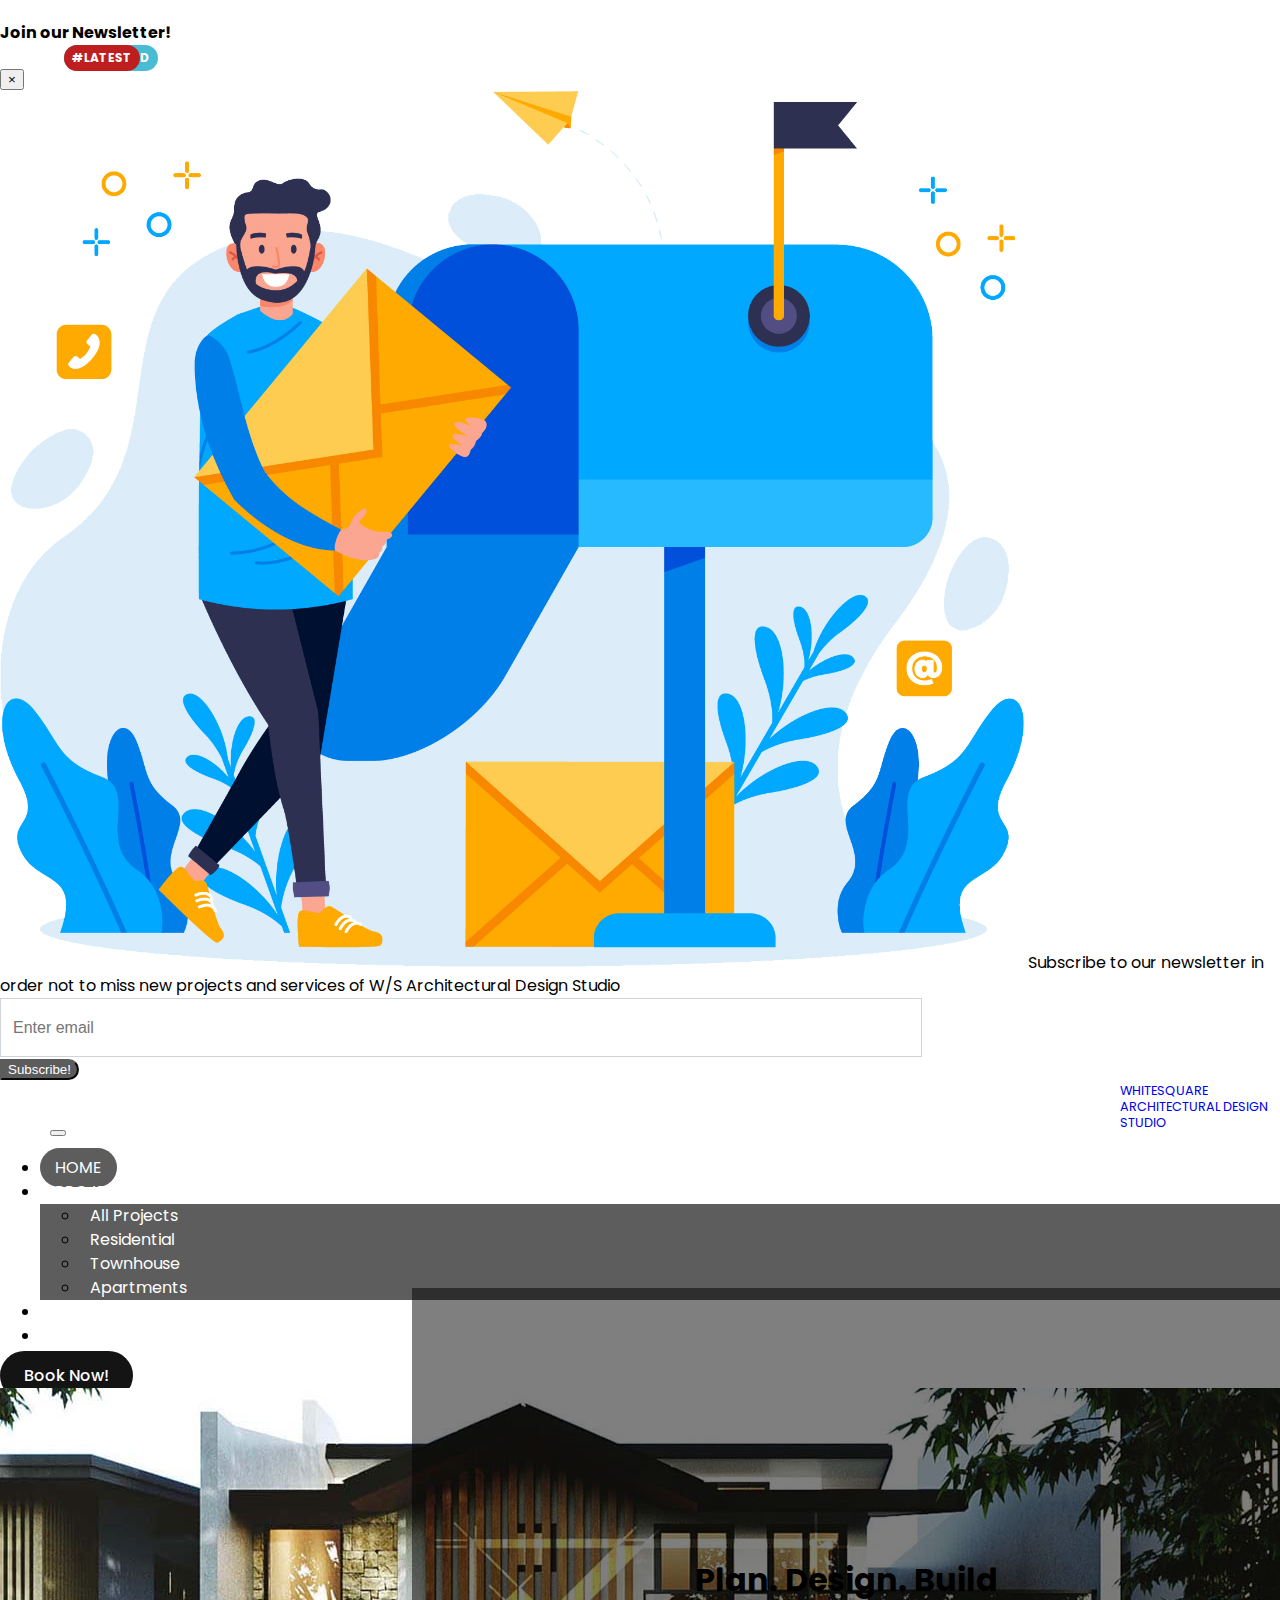
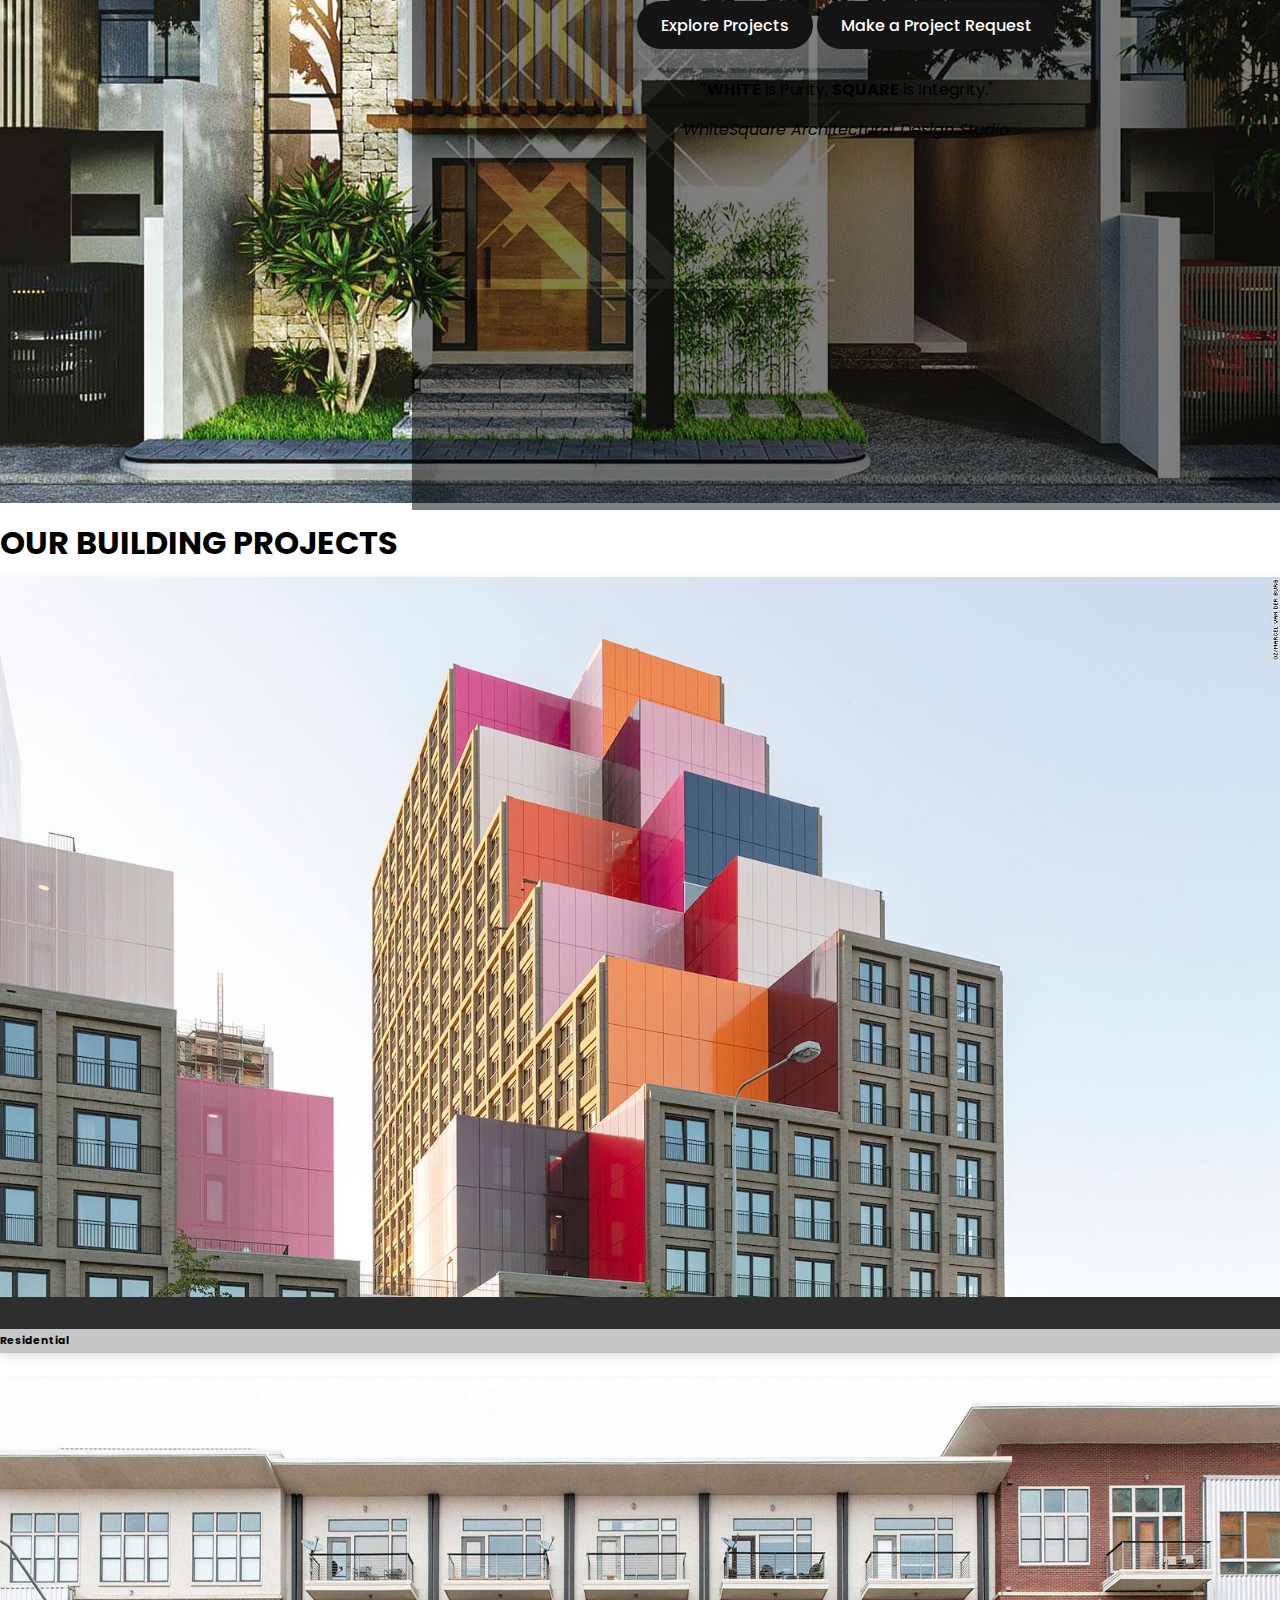
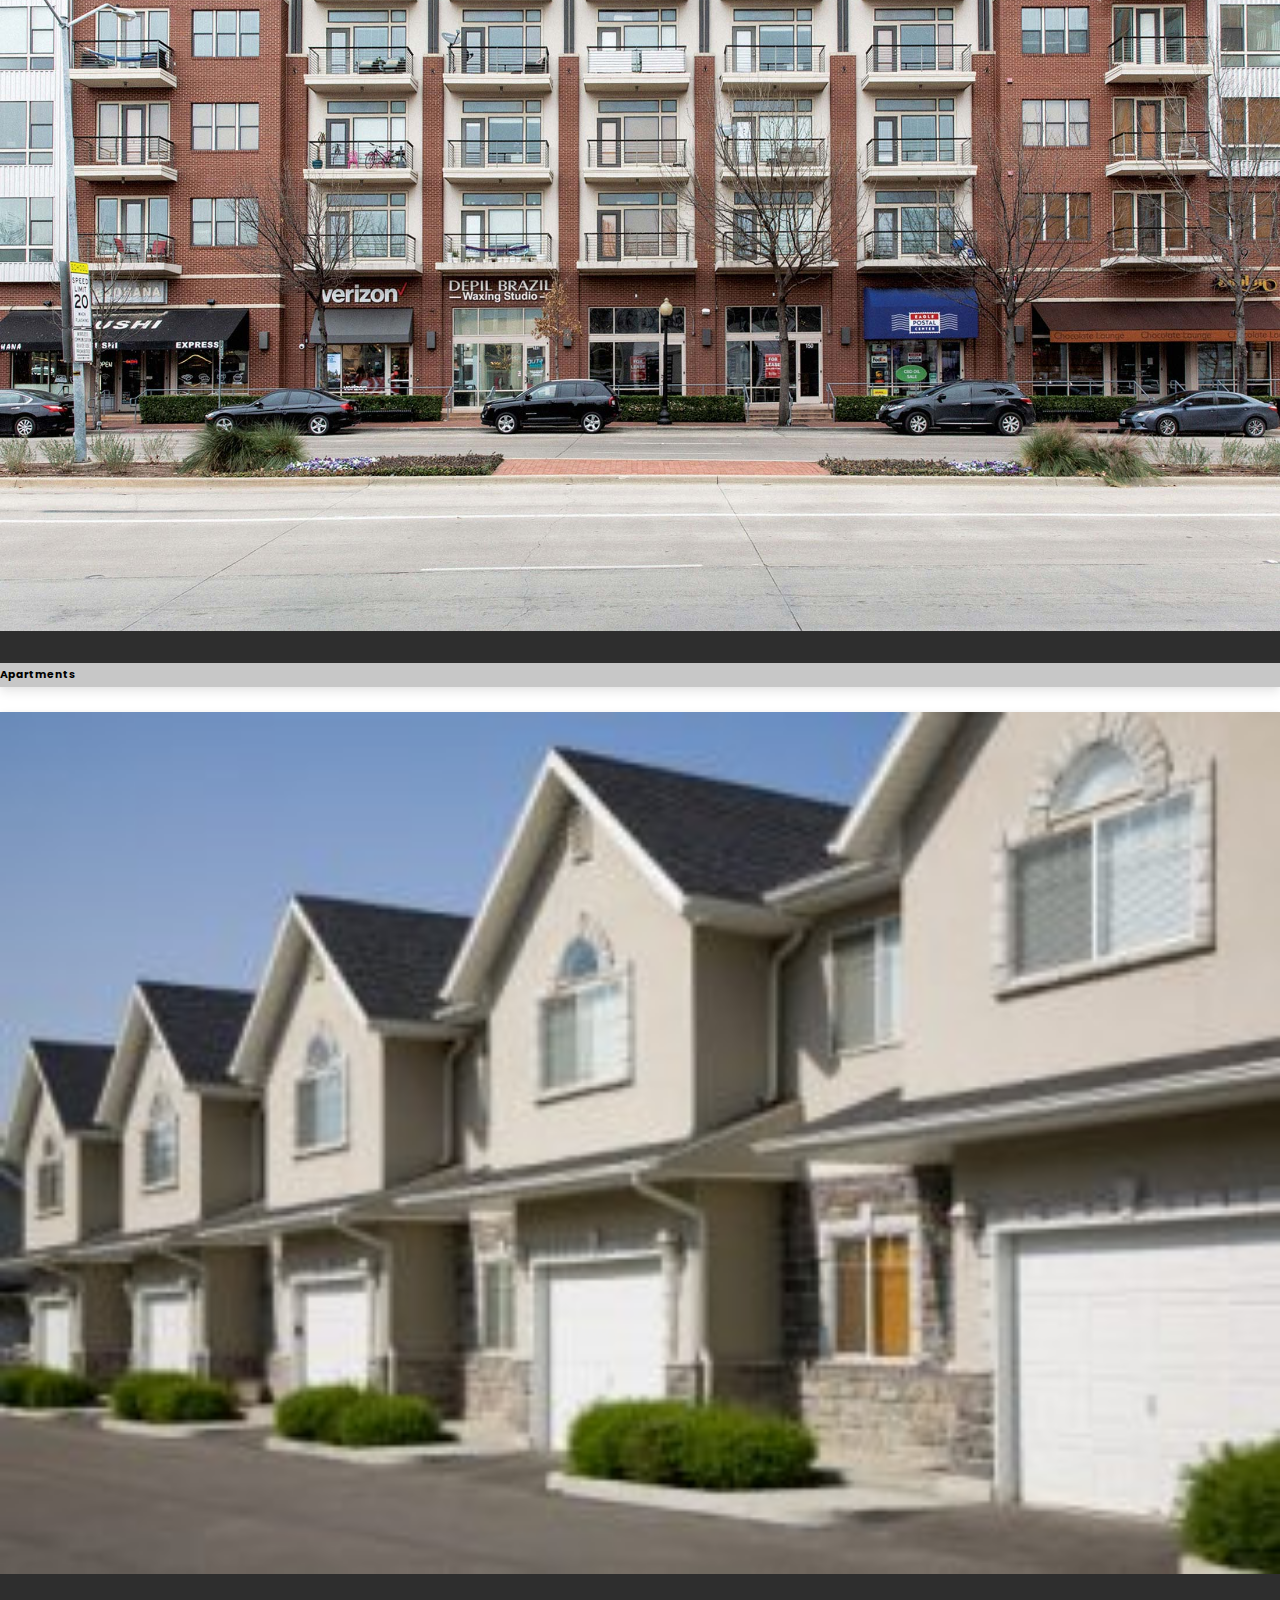
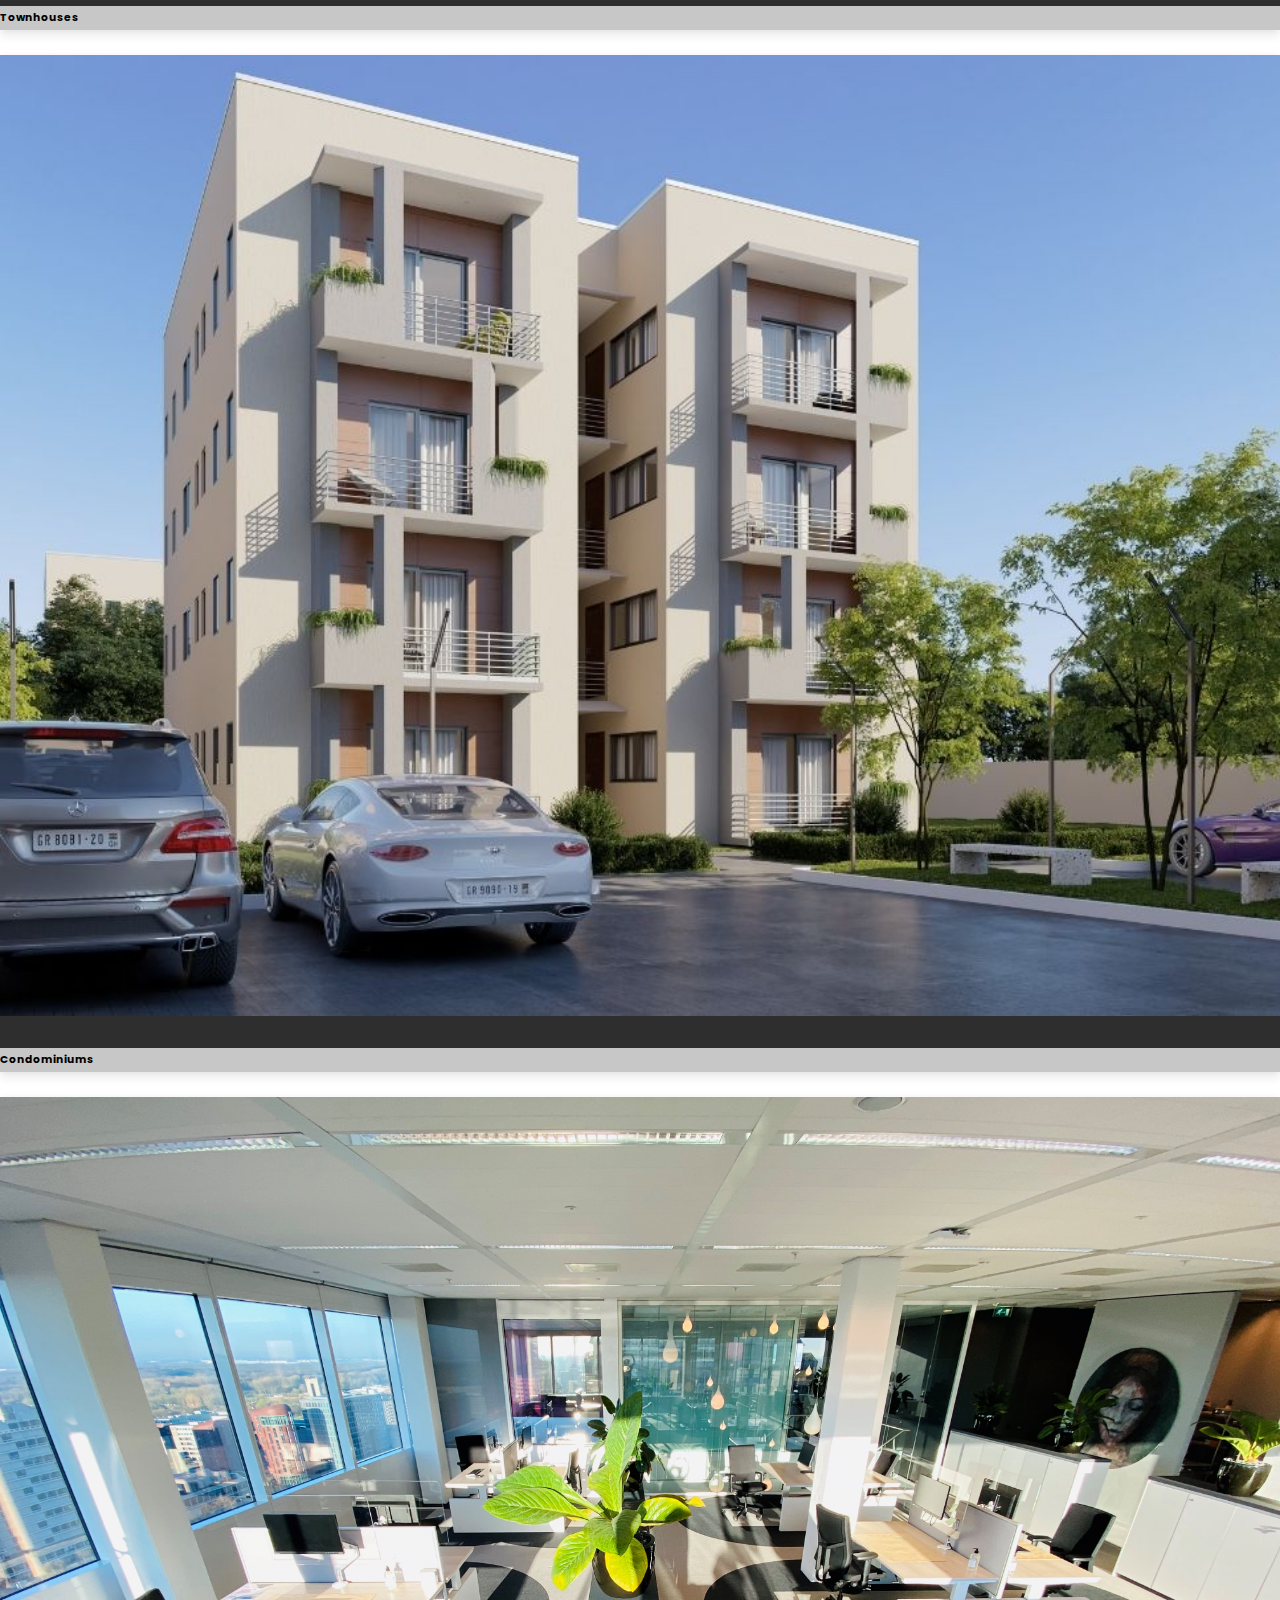
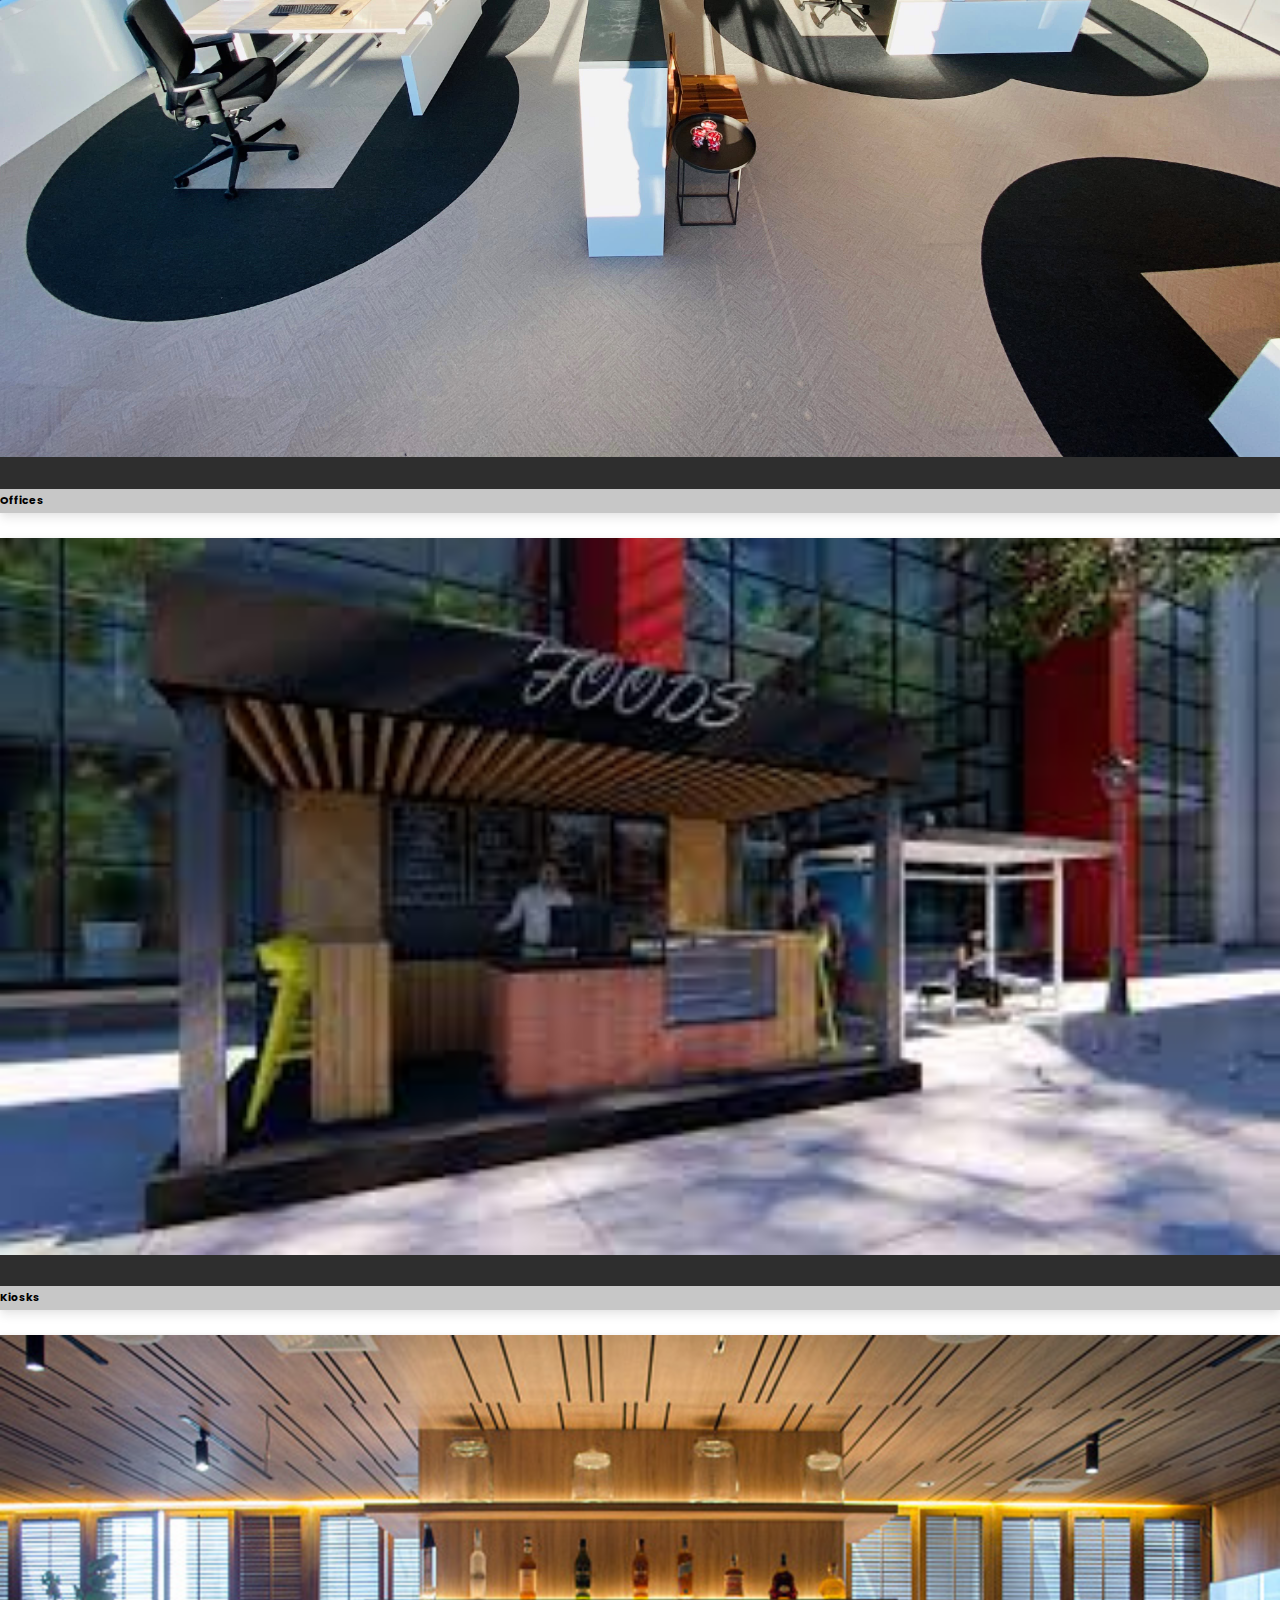
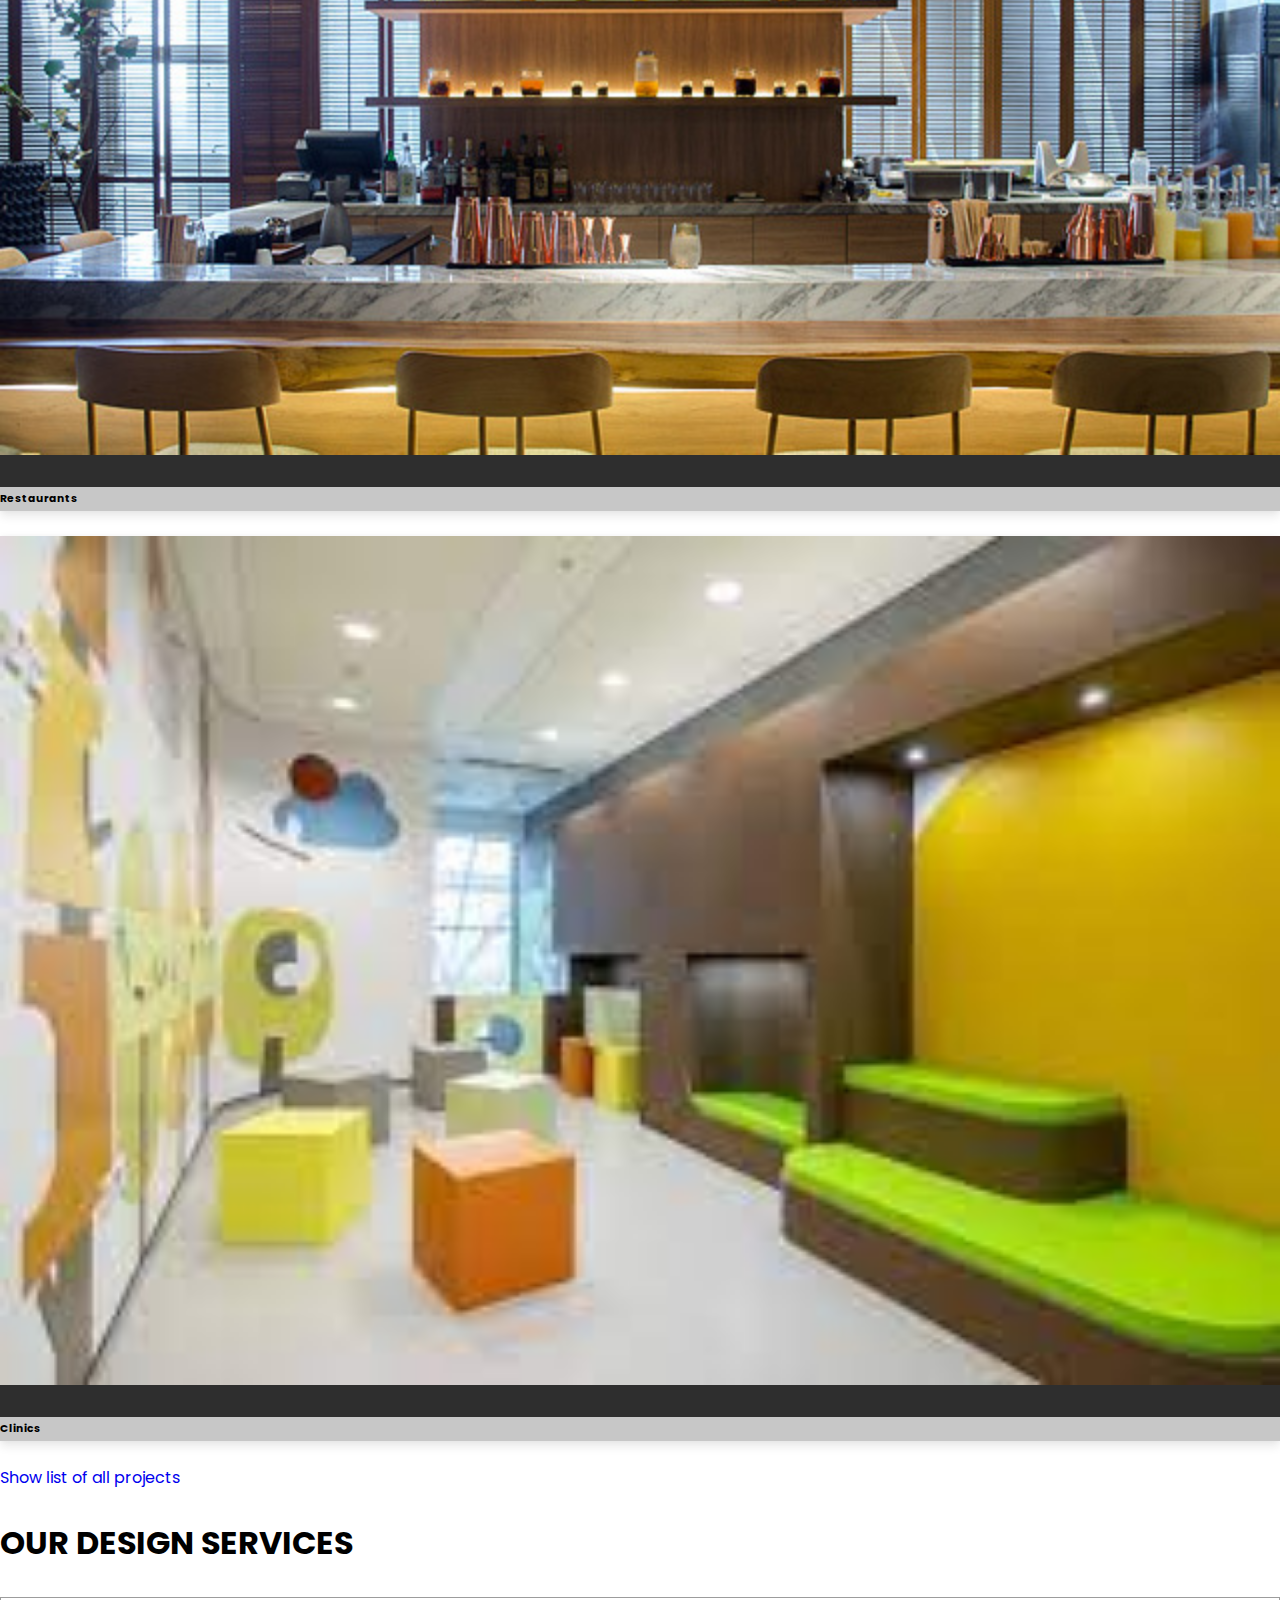
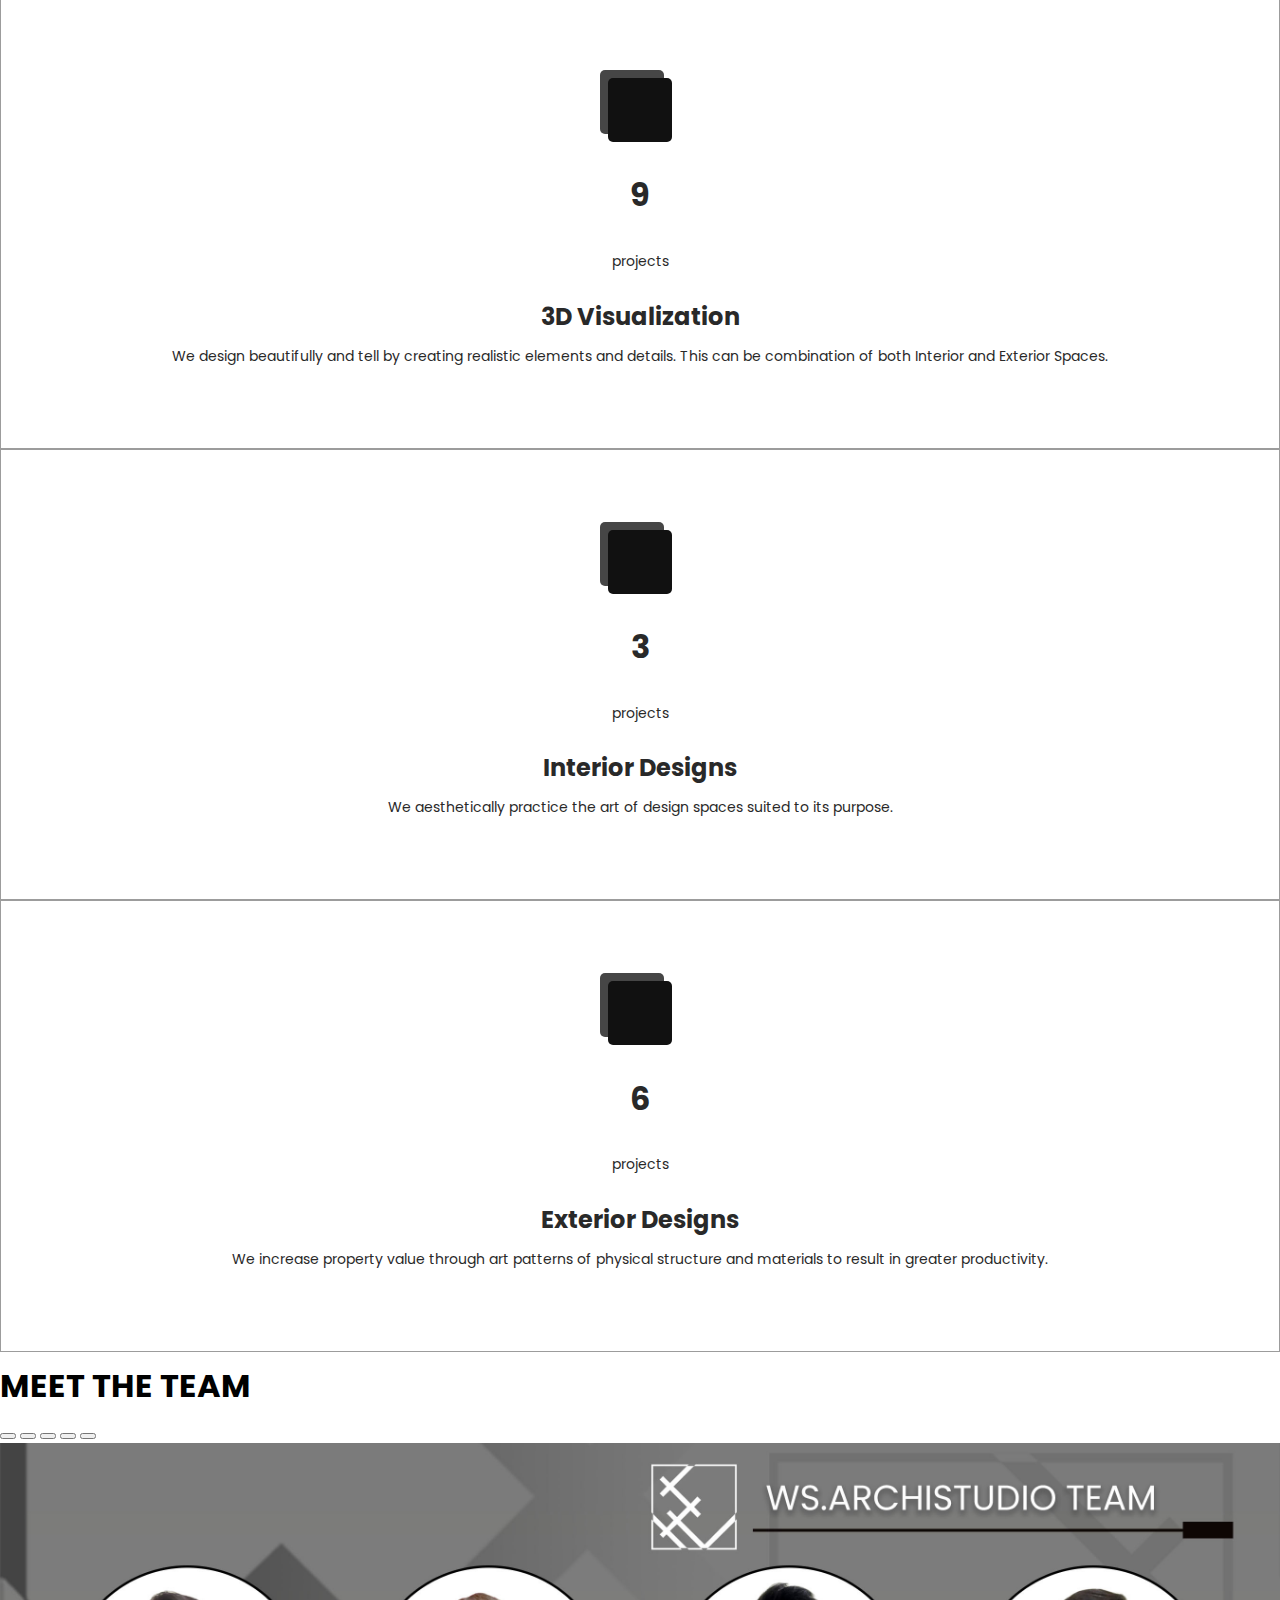
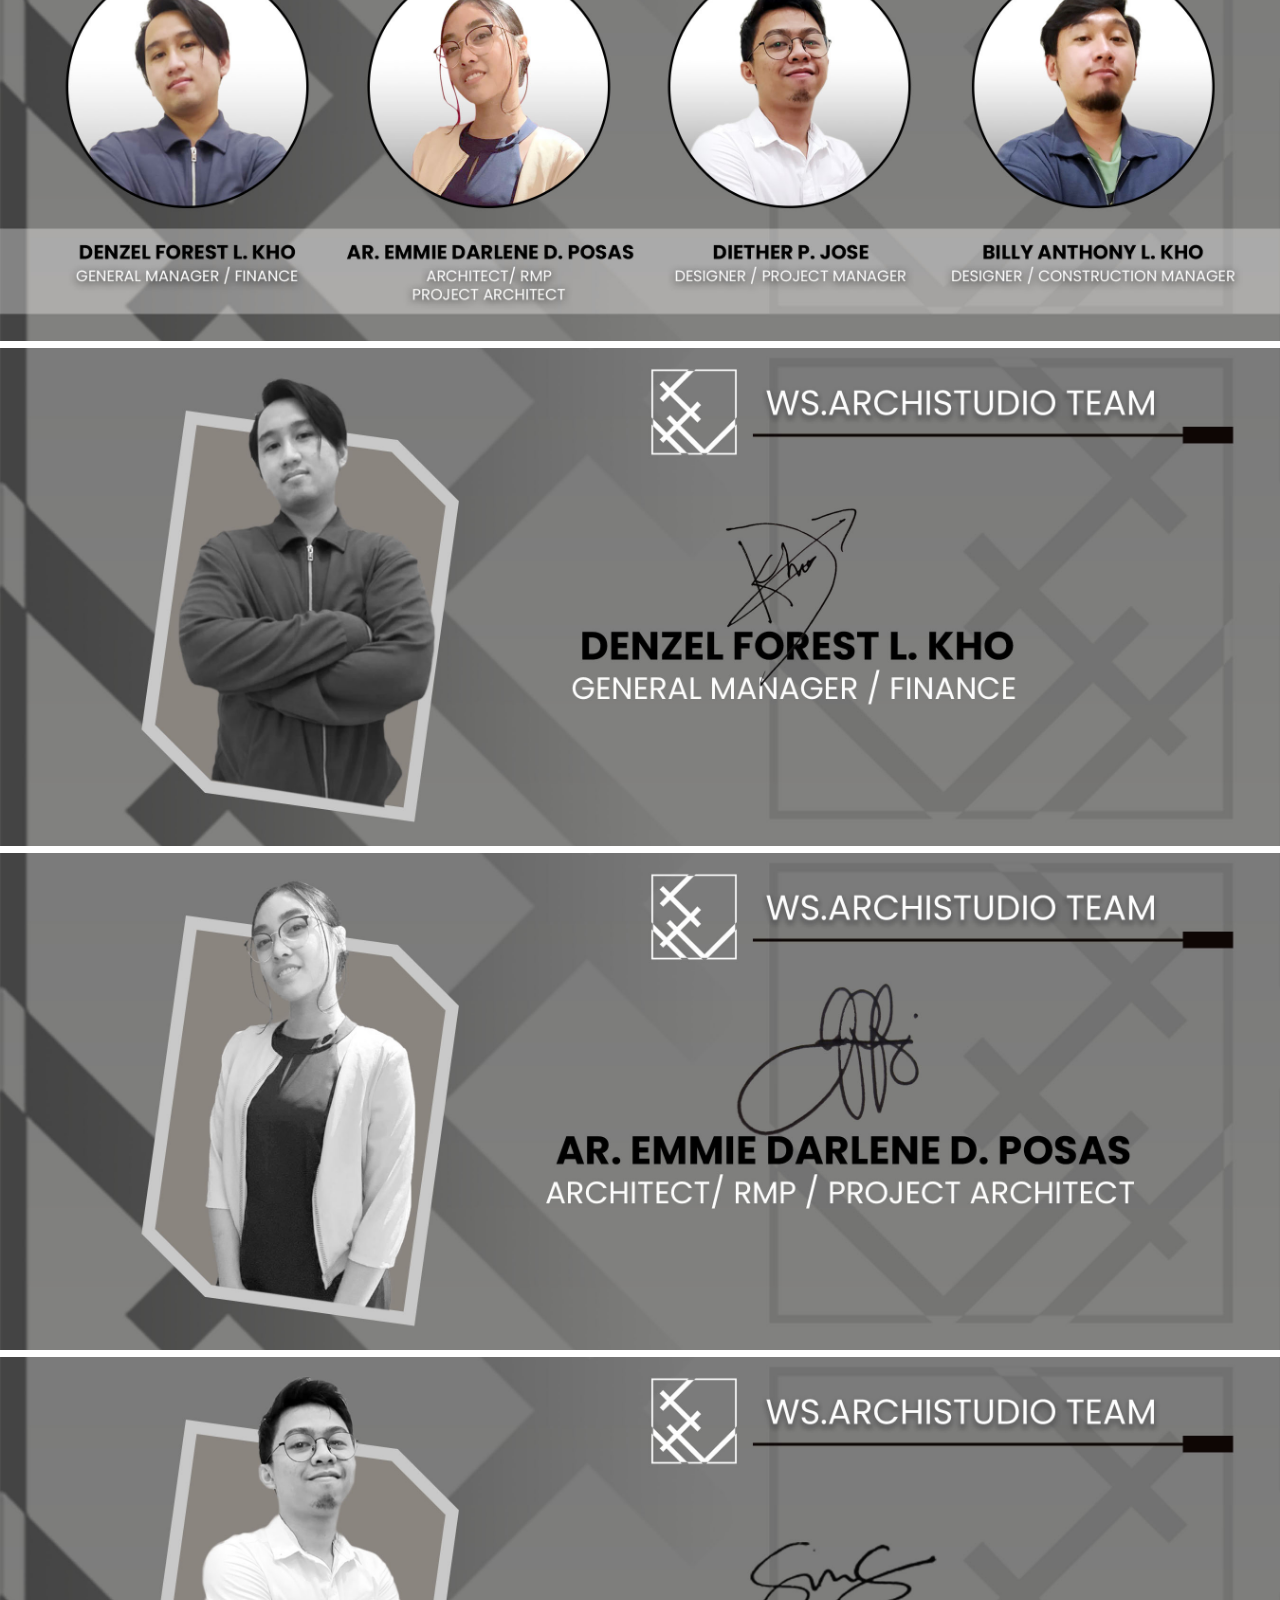
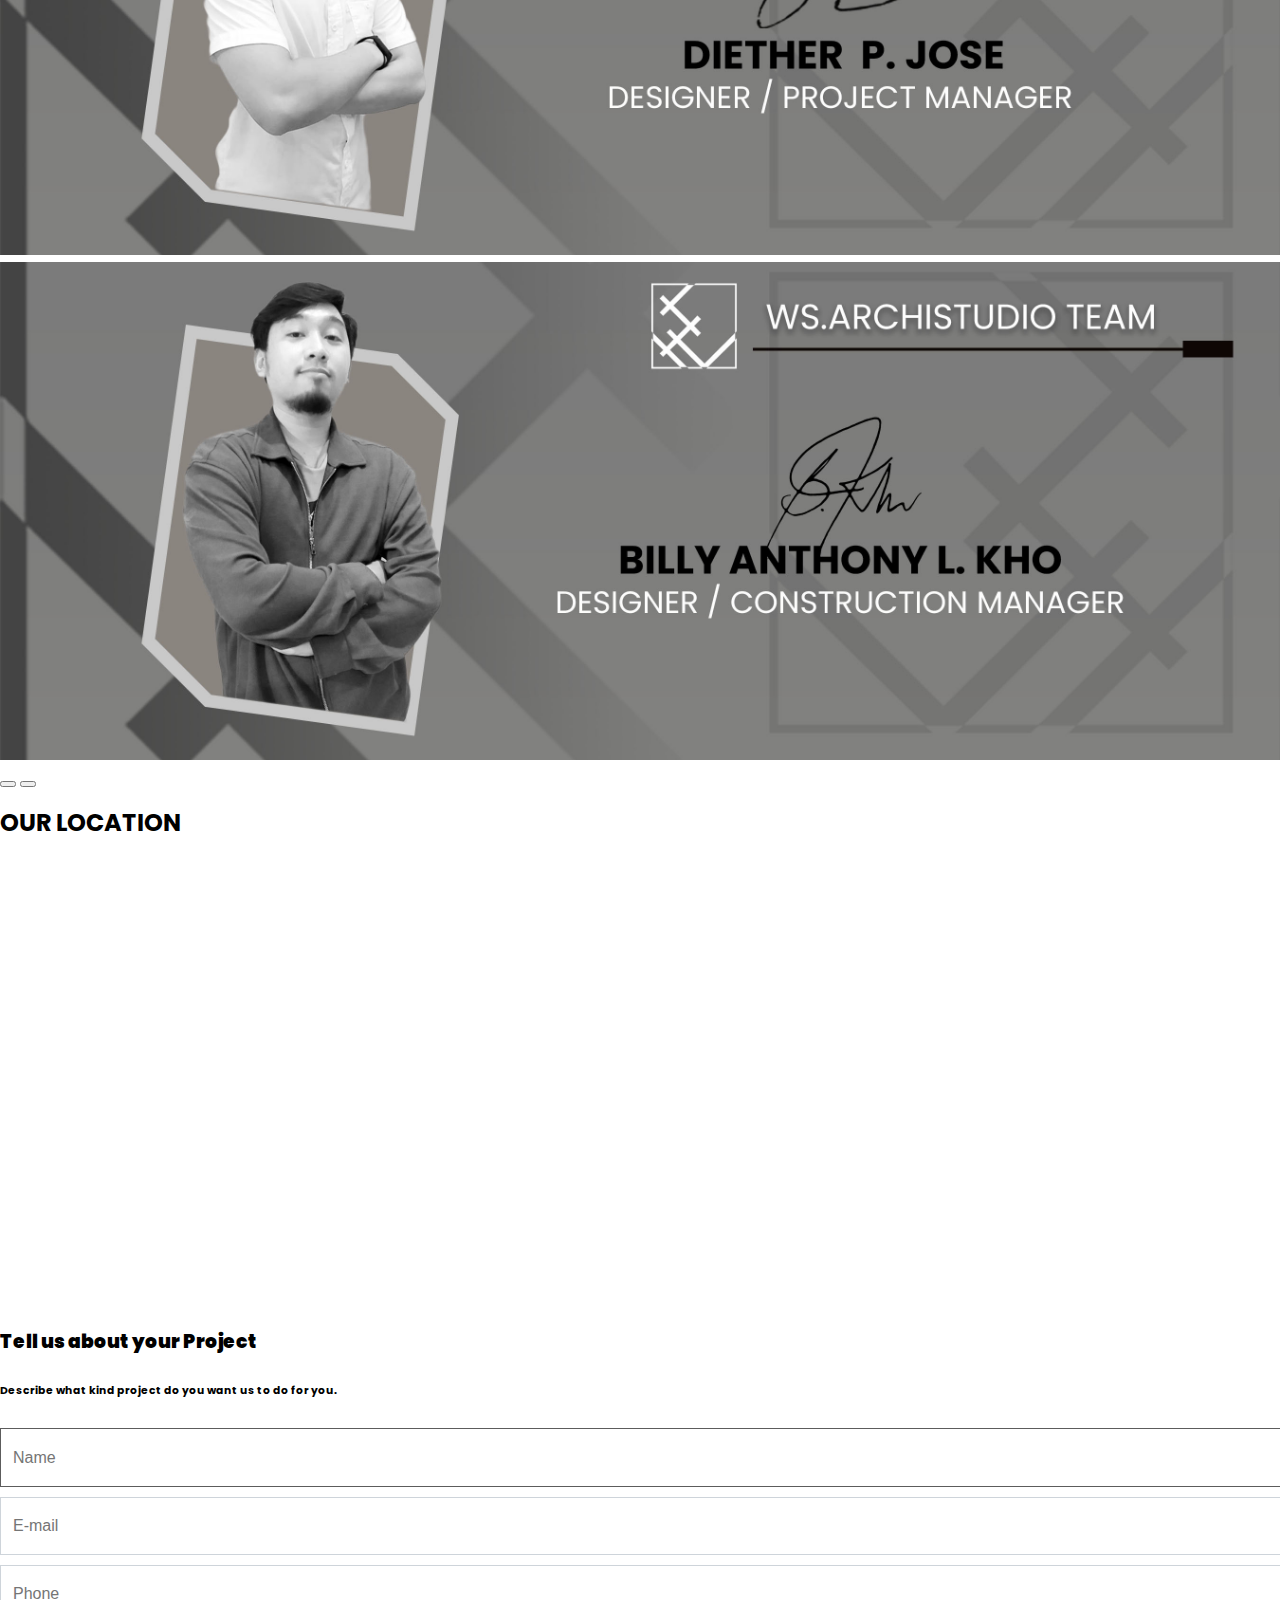
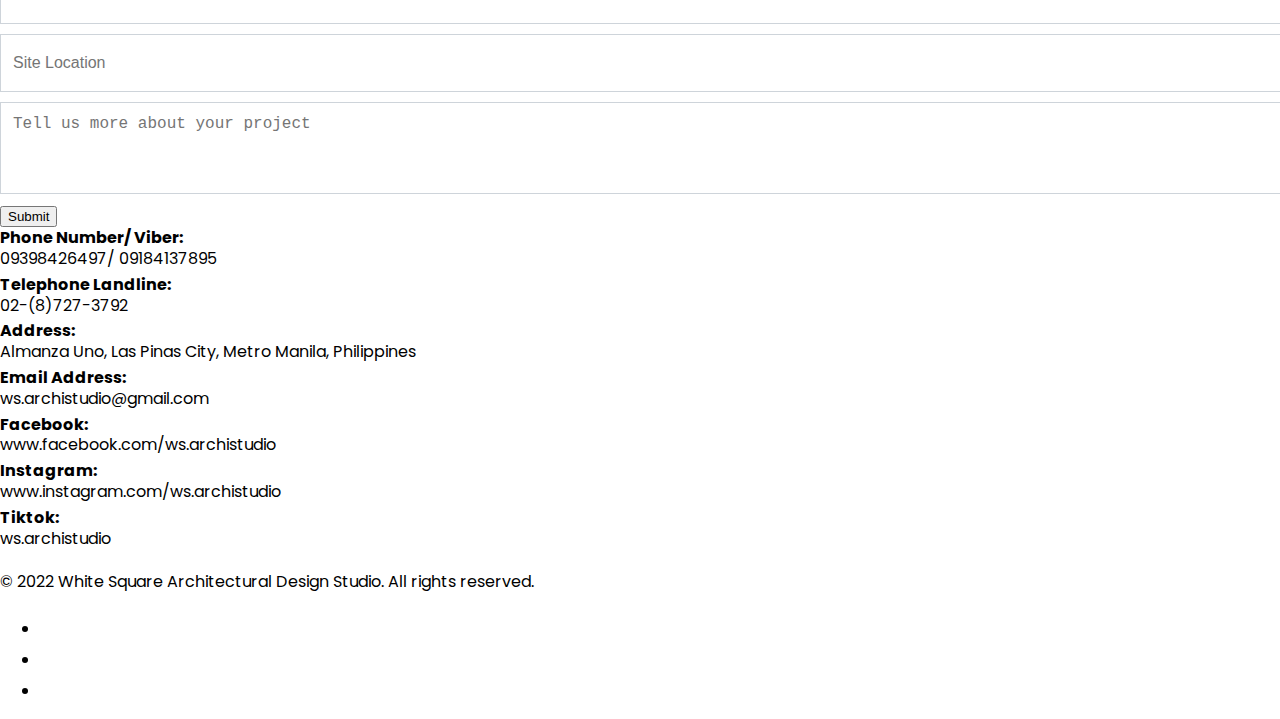
==== commit 350912b5: "Add files via upload" ====
--- a/index.html
+++ b/index.html
@@ -24,8 +24,8 @@
         </script>
         <script type="text/javascript">
                $(document).ready(function(){
-                $("index.html#top").scrollTop(300);
         $("#subscribe").modal('show');
+
     });
         </script>
 </head>
@@ -55,51 +55,47 @@
     </div>
 </div>
 
-    <nav class="navbar navbar-dark bg-dark navbar-expand-lg m-0 p-0 fixed-top" id="mainNav">
-        <div class="container-xl">
-          <a class="navbar-brand" href="index.html">
-                <img src="wslogo2.png" alt="WhiteSquare_Design_Studio" height="52" class="d-inline-block align-text-center">
-                <div class="text-wrap" style="width: 10rem; font-size: 0.8rem; line-height: 1rem; float: right; align-items: center; margin-top: 2px;">
-                  WHITESQUARE ARCHITECTURAL DESIGN STUDIO
-                </div>
-              </a>
-          <button class="navbar-toggler" type="button" data-bs-toggle="collapse" data-bs-target="#navbarResponsive" aria-controls="navbarResponsive" aria-expanded="false" aria-label="Toggle navigation">
-            <span class="navbar-toggler-icon"></span>
-          </button>
-          <div class="collapse navbar-collapse" id="navbarResponsive">
-            <ul class="navbar-nav mx-auto p-3 mb-lg-0">
-              <li class="nav-item py-sm-2">
-                <a class="nav-link" href="index.html#top">HOME</a>
-              </li>
-              <li class="nav-item dropdown py-sm-2">
-                <a class="nav-link dropdown-toggle" href="#projects" role="button" data-bs-toggle="dropdown" aria-expanded="false">
-                  PROJECTS</a>
-                <ul class="dropdown-menu">
-                  <li><a class="dropdown-item" href="#projects">Projects Catalogue</a></li>
-                  <li><a class="dropdown-item" href="#">Another action</a></li>
-                  <li><a class="dropdown-item" href="#">Something else here</a></li>
-                </ul>
-              </li>
-              <li class="nav-item dropdown py-sm-2">
-                <a class="nav-link dropdown-toggle" href="#services" role="button" data-bs-toggle="dropdown" aria-expanded="false">
-                  SERVICES</a>
-                  <ul class="dropdown-menu">
-                    <li><a class="dropdown-item" href="#services">Services Category</a></li>
-                    <li><a class="dropdown-item" href="#">3D Visualization</a></li>
-                    <li><a class="dropdown-item" href="#">Interior Design</a></li>
-                    <li><a class="dropdown-item" href="#">Exterior Design</a></li>
-                  </ul>
-                </li>
-              <li class="nav-item py-sm-2">
-                <a class="nav-link" href="#about-us" role="button" aria-expanded="false"> ABOUT US</a>
-              </li>
-            </ul>
-            <form class="d-flex">
-              <a class="btn btn-lg mx-auto" href="#contact-us" type="button" id="custbtn-reverse">Book Now!</a>
-            </form>
-          </div>
-        </div>
-      </nav>
+<nav class="navbar navbar-dark bg-dark navbar-expand-lg m-0 p-0 fixed-top" id="mainNav">
+  <div class="container-xl">
+    <a class="navbar-brand" href="index.html">
+          <img src="wslogo2.png" alt="WhiteSquare_Design_Studio" height="52" class="d-inline-block align-text-center">
+          <div class="text-wrap" style="width: 10rem; font-size: 0.8rem; line-height: 1rem; float: right; align-items: center; margin-top: 2px;">
+            WHITESQUARE ARCHITECTURAL DESIGN STUDIO
+          </div>
+        </a>
+    <button class="navbar-toggler" type="button" data-bs-toggle="collapse" data-bs-target="#navbarTogglerDemo01" aria-controls="navbarTogglerDemo01" aria-expanded="false" aria-label="Toggle navigation">
+      <span class="navbar-toggler-icon"></span>
+    </button>
+    <div class="collapse navbar-collapse" id="navbarTogglerDemo01">
+
+      <ul class="navbar-nav mx-auto p-3 mb-lg-0">
+        <li class="nav-item py-sm-2">
+          <a class="nav-link active" href="index.html">HOME</a>
+        </li>
+        <li class="nav-item dropdown py-sm-2">
+          <a class="nav-link dropdown-toggle" href="#projects" role="button" data-bs-toggle="dropdown" aria-expanded="false">
+            PROJECTS</a>
+          <ul class="dropdown-menu">
+            <li><a class="dropdown-item" href="all-projects.html">All Projects</a></li>
+            <li><a class="dropdown-item" href="residential.html">Residential</a></li>
+            <li><a class="dropdown-item" href="townhouse.html">Townhouse</a></li>
+            <li><a class="dropdown-item" href="apartments.html">Apartments</a></li>
+          </ul>
+        </li>
+        <li class="nav-item py-sm-2">
+          <a class="nav-link" href="#services" role="button" >
+            SERVICES</a>
+          </li>
+        <li class="nav-item py-sm-2">
+          <a class="nav-link" href="#about-us" role="button" aria-expanded="false"> ABOUT US</a>
+        </li>
+      </ul>
+      <form class="d-flex">
+        <a class="btn btn-lg mx-auto" href="#contact-us" type="button" id="custbtn-reverse">Book Now!</a>
+      </form>
+    </div>
+  </div>
+</nav>
 
 <!-- MAIN-->
 <section id ="top">
@@ -146,19 +142,23 @@
         <div class="col-lg-3 col-md-4 col-sm-6">
           <div class="card text-dark bg-light shadow ">
             <img src="./images/apartments.jpg" class="card-img-top" alt="...">
-            <span class="tag tag-hot">#latest</span>    
+            <span class="tag tag-hot">#latest</span> 
+            <a href="apartments.html">   
             <div class="card-body text-center">
                 <h6 class="card-title">Apartments</h6>
               </div>
+              </a>
           </div>
         </div>
 
         <div class="col-lg-3 col-md-4 col-sm-6">
           <div class="card text-dark bg-light shadow ">
             <img src="./images/townhouses.jpg" class="card-img-top" alt="...">
+            <a href="townhouse.html">
               <div class="card-body text-center">
                 <h6 class="card-title">Townhouses</h6>
               </div>
+              </a>  
           </div>
         </div>
 
@@ -221,9 +221,9 @@
       <div class="col-lg-4 col-md-6 d-flex align-items-stretch">
 
         <div class="icon-box">
-          <a href="">
+          <a href="visualization.html">
           <div class="icon"><i class="fas fa-cube"></i></div>
-          <h1 class="display-1 display-xs-2 py-md-2 m-0 lh-1 fw-light">35</h1><p class="mb-5 text-uppercase fw-normal">projects</p>
+          <h1 class="display-1 display-xs-2 py-md-2 m-0 lh-1 fw-light">9</h1><p class="mb-5 text-uppercase fw-normal">projects</p>
           <h4>3D Visualization</h4>
           <p>We design beautifully and tell by creating realistic elements and details. This can be combination of both Interior and Exterior Spaces.</p>
         </a>
@@ -232,9 +232,9 @@
 
       <div class="col-lg-4 col-md-6 d-flex align-items-stretch mt-4 mt-md-0">
         <div class="icon-box">
-          <a href="">
+          <a href="interior.html">
           <div class="icon"><i class="fas fa-chair"></i></div>
-          <h1 class="display-1 py-2 m-0 lh-1 fw-light">12</h1><p class="mb-5 text-uppercase fw-normal">projects</p>
+          <h1 class="display-1 py-2 m-0 lh-1 fw-light">3</h1><p class="mb-5 text-uppercase fw-normal">projects</p>
           <h4>Interior Designs</h4>
           <p>We aesthetically practice the art of design spaces suited to its purpose.</p>
         </a>
@@ -243,9 +243,9 @@
 
       <div class="col-lg-4 col-md-6 d-flex align-items-stretch mt-4 mt-lg-0">
         <div class="icon-box">
-          <a href="">
+          <a href="exterior.html">
           <div class="icon"><i class="fas fa-archway"></i></div>
-          <h1 class="display-1 py-2 m-0 lh-1 fw-light">67</h1><p class="mb-5 text-uppercase fw-normal">projects</p>
+          <h1 class="display-1 py-2 m-0 lh-1 fw-light">6</h1><p class="mb-5 text-uppercase fw-normal">projects</p>
           <h4>Exterior Designs</h4>
           <p>We increase property value through art patterns of physical structure and materials to result in greater productivity.</p>
         </a>
--- a/cstyle.css
+++ b/cstyle.css
@@ -3,7 +3,74 @@
 body, html{
   margin: 0;
   padding: 0;
-}
+
+}
+.hidden{
+  display: none;
+}
+/** -- POPUP NEWSLETTER SUBSCRIPTION -- **/
+.rows{height: 100vh;}
+.form-control {
+  display: block;
+  width: 100%;
+  min-height: calc(1.5em + .75rem + 2px);
+  padding: .575rem .75rem;
+  font-size: 1rem;
+  font-weight: 400;
+  line-height: 1.5;
+  color: #495057;
+  background-color: #fff;
+  background-clip: padding-box;
+  border: 1px solid #ced4da;
+  -webkit-appearance: none;
+  -moz-appearance: none;
+  appearance: none;
+  border-radius: 52px;
+  transition: border-color .15s ease-in-out,box-shadow .15s ease-in-out;
+}
+.form-control1 {
+  display: block;
+  width: 70%;
+  min-height: calc(1.5em + .75rem + 2px);
+  padding: .575rem .75rem;
+  font-size: 1rem;
+  font-weight: 400;
+  line-height: 1.5;
+  color: #495057;
+  background-color: #fff;
+  background-clip: padding-box;
+  border: 1px solid #ced4da;
+  -webkit-appearance: none;
+  -moz-appearance: none;
+  appearance: none;
+  transition: border-color .15s ease-in-out,box-shadow .15s ease-in-out;
+}
+.popupcard{
+  padding: 20px;
+  background-color: #eee;
+  padding-bottom: 50px;
+  padding-top: 50px;
+}
+.form-control:focus {
+  color: #050505;
+  background-color: #fff;
+  border-color: #5c5c5c;
+  outline: 0;
+  box-shadow: none;
+}
+.border-rad{
+  border-top-right-radius: 28px;
+  border-bottom-right-radius: 28px;
+  color: #fff;
+  background-color: #5c5c5c;
+  border-color: #5c5c5c;
+}
+.border-rad:hover{
+  background-color: #000000;
+  border-color: #000000;
+}  /** END OF POP UP MODAL SUBSCRIPTION **/
+
+
 a{
     text-decoration: none;
 }
@@ -12,8 +79,10 @@
         font-family:'Poppins', sans-serif;
         background-color: #fff;
         line-height: 1.5em;
-        font-size: 16px;
-    }
+
+    }
+
+
     /**  NAVIGATION BAR  **/
 .navbar .navbar-brand{
   padding: 0;
@@ -126,8 +195,8 @@
    
 }
     .card-body{
-    background-color: #fff;
-    color: #000;
+    background-color: rgb(199, 199, 199);
+    color: rgb(0, 0, 0);
 }
 #projects{
     clear: both;
@@ -186,7 +255,7 @@
     font-size: 24px;
   }
   
-  .services .icon-box h4 a {
+  .services .icon-box a {
     color: #292929; /* title text color */
   }
   
@@ -197,8 +266,8 @@
   }
   
   .services .icon-box:hover {
-    background: #000000;
-    border-color: #000;
+    background: hsla(0, 0%, 17%, 0.774); /* box-card background */
+    border-color: hsla(0, 0%, 17%, 0.774);
   }
   
   .services .icon-box:hover .icon {
@@ -212,7 +281,7 @@
   .services .icon-box:hover .icon::before {
     background: #777070; /* Services Icon Offset Color */
   }
-  
+  .services .icon-box:hover h1,
   .services .icon-box:hover h4 a,
   .services .icon-box:hover p {
     color: #fff;
@@ -280,8 +349,19 @@
     border-radius: 0;
   }
   
-  /* change border radius for the tab , apply corners on top*/
-  
+.form-group input,
+.form-control{
+  border-radius: 0px;
+  margin-bottom: 10px;
+
+}
+.rsize{
+ line-height: 1.3em;
+font-size: 16px;
+ vertical-align:auto;
+ margin: 0px;
+ padding-bottom: 5px;
+}
   
 /* MEDIA BREAKPOINTS  */
 @media only screen and (max-width: 992px) {
@@ -369,13 +449,7 @@
  /*  opacity: 0.5; */
 
 }
-.imgrepos{
-   position: relative;
-   top: 0px;
-
-   width: 150%;
-   height:150%;
-}
+
 
 .overlay h1{
  list-style: 1.5em;
@@ -397,6 +471,11 @@
   font-weight: 500;
   border-radius: 26px;
   padding: 0.4em 1.5em;
+  
+}
+#custbtn-reverse:hover{
+  padding: 0.4em 1.5em;
+  
 }
 .btn-custom:hover{
   background-color: #141414;
@@ -405,8 +484,9 @@
 .btn-custom-reverse:hover{
  color: #141414;
   background-color: #fff;
+  padding: 0.4em 1.5em;
 }
 .banner-right{
   z-index: 0;
 }
-}+}
